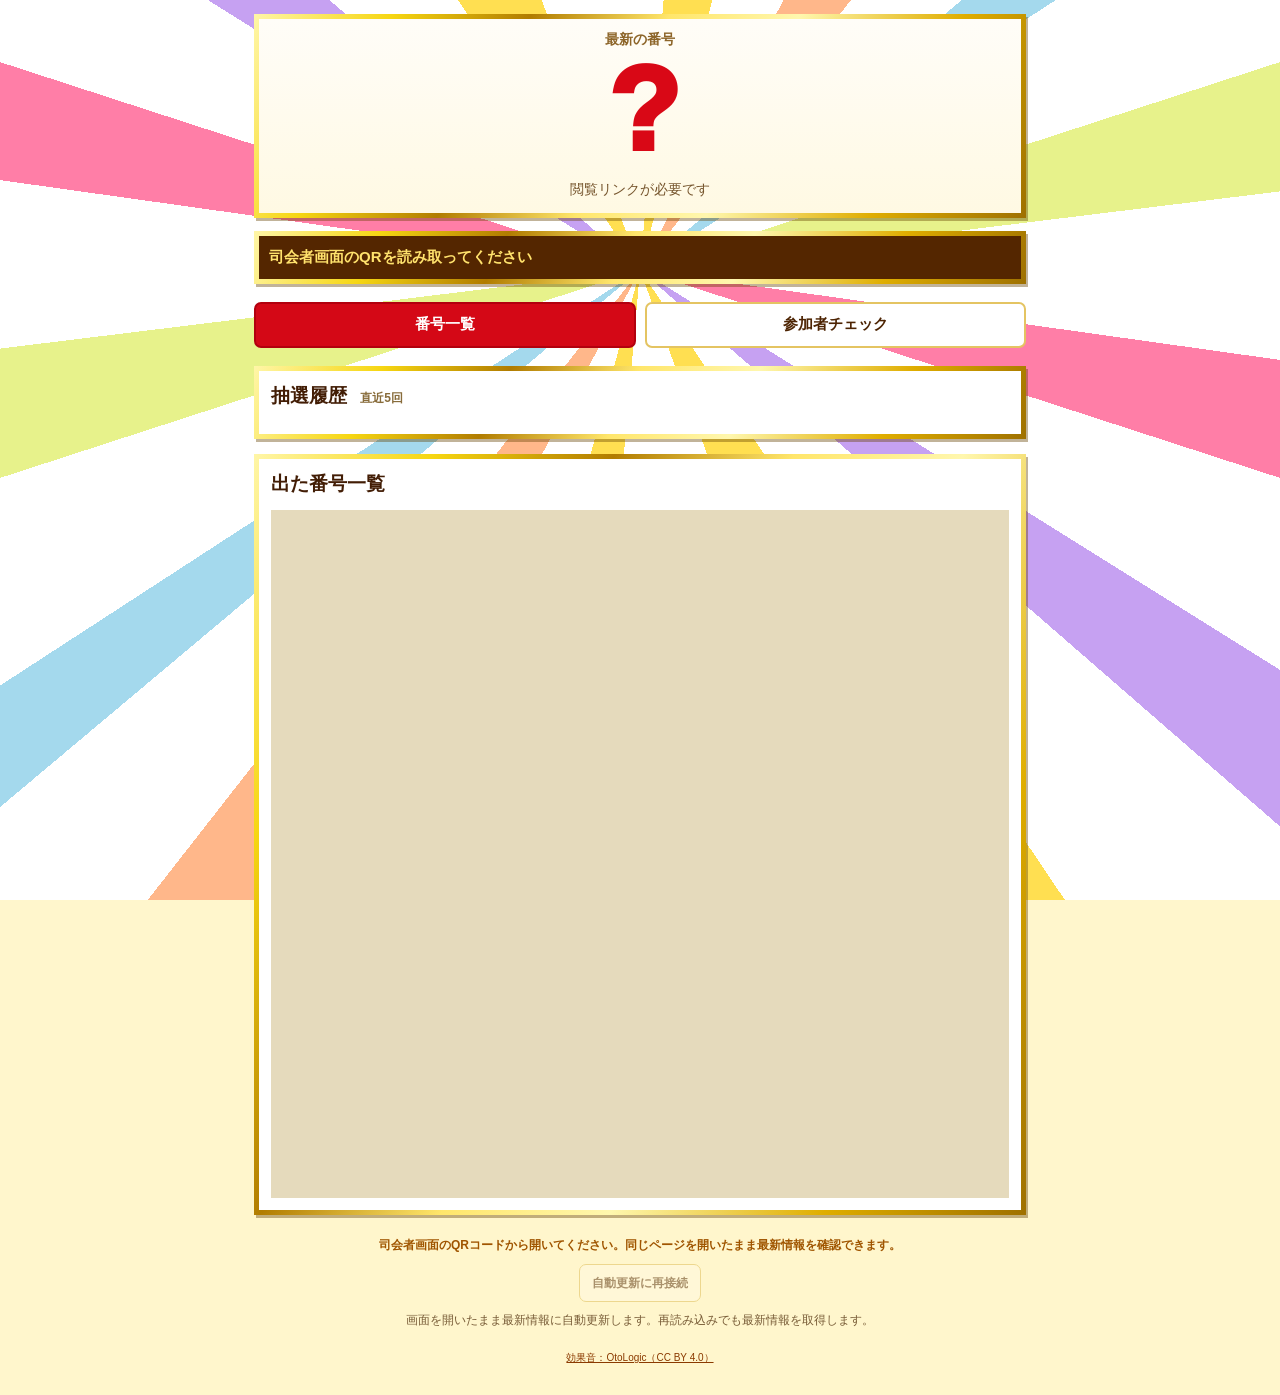
==== viewer.html @ aa00aef5 "Add files via upload" ====
<!doctype html>
<html lang="ja" data-version="screen-v6">
<head><meta charset="utf-8"><meta name="viewport" content="width=device-width, initial-scale=1"><meta name="theme-color" content="#cf0714"><meta name="description" content="忘年会の27人用ビンゴ。スマホで最新の番号・参加者・当選結果を確認。"><title>忘年会ビンゴ｜スマホ用</title><link rel="icon" href="data:,"><style>
:root{font-family:"Yu Gothic",Meiryo,Arial,system-ui,sans-serif;color:#421d05;font-size:16px;--red:#d90816;--brown:#4d2403;--gold:#efbf00;--frame:linear-gradient(115deg,#fff6a8 0%,#f6d612 16%,#b17c00 32%,#ffe66b 48%,#fff7ae 63%,#dfad00 82%,#9e7000 100%)}*{box-sizing:border-box}body{margin:0;background:#fff6cc;min-height:100dvh}body::before{content:"";position:fixed;inset:0;background:repeating-conic-gradient(from -8deg at 50% 30%,#fff 0deg 13deg,#ffdf51 13deg 23deg,#fff 23deg 36deg,#ffb78a 36deg 46deg,#fff 46deg 58deg,#a4d9ed 58deg 65deg,#fff 65deg 80deg,#e7f28b 80deg 91deg,#fff 91deg 106deg,#ff7ea7 106deg 116deg,#fff 116deg 130deg,#c6a1f2 130deg 139deg,#fff 139deg 154deg,#ffdf51 154deg 168deg,#fff 168deg 180deg);z-index:-1}button,input,select,textarea{font:inherit}button{font-weight:800;color:var(--brown);background:#fff9e4;border:1px solid #d9b64b;border-radius:7px;padding:9px 16px;cursor:pointer;min-height:36px}button:hover{background:#fff0aa}button:disabled{opacity:.48;cursor:not-allowed}button:focus-visible,input:focus-visible,textarea:focus-visible,a:focus-visible{outline:3px solid #1765bd;outline-offset:3px}input,textarea{border:1px solid #bfad83;background:#fff;color:#321e0c;padding:9px 10px;border-radius:6px;min-width:0}input[type=checkbox]{width:21px;height:21px;accent-color:var(--red);flex-shrink:0}input[type=range]{accent-color:var(--red)}a{color:#8b3a00}h1,h2,h3,p{margin:0}[hidden]{display:none!important}.gold-frame{border:5px solid transparent;background:linear-gradient(#fff,#fff) padding-box,var(--frame) border-box;box-shadow:2px 3px 0 #65420066;min-height:0}.show-title{display:flex;align-items:center;justify-content:center;gap:5vw;background:var(--frame);color:#fff;margin:0 3vw;padding:5px 7vw;clip-path:polygon(2% 0,98% 0,100% 18%,100% 82%,98% 100%,2% 100%,0 82%,0 18%);min-height:0}.show-title h1{background:#4d2403;padding:0 5vw;text-align:center;flex:1;font-family:Arial,"Yu Gothic",sans-serif;font-weight:900;line-height:1.05;font-size:clamp(26px,5.9vh,72px);white-space:nowrap;letter-spacing:-.035em}.show-title b{font-weight:950}.title-star{font-size:clamp(15px,3vh,34px);color:#6b3300;line-height:1}#hostApp{height:100dvh;display:grid;grid-template-rows:minmax(0,1fr) auto;padding:1.2vh 1.2vw 0;gap:1.2vh}.game-screen{display:grid;grid-template-columns:clamp(94px,11vw,215px) minmax(0,1fr) minmax(230px,29vw);grid-template-rows:minmax(0,.94fr) minmax(0,1fr);grid-template-areas:"rail number prize" "rail board board";gap:1.3vh 1.3vw;min-height:0}.history-rail{grid-area:rail;display:grid;grid-template-rows:auto auto minmax(0,1fr);gap:1vh;padding:.8vh .6vw;min-width:0}.qr-block{text-align:center;min-height:0}.qr-block>p{font-size:clamp(10px,1.5vh,17px);font-weight:800;margin-top:2px}.qr-button{border:0;border-radius:0;padding:0;display:block;min-height:0;background:white;margin:auto;width:100%;max-width:180px}.qr-button:hover{background:white}.qr-button span{display:block;aspect-ratio:1;max-height:19.8vh;margin:auto;max-width:100%}#qr svg,#largeQR svg{display:block;width:100%;height:100%}.history-rail>h2{text-align:center;font-weight:900;font-size:clamp(18px,2.7vh,31px);white-space:nowrap;line-height:1.2}.recent-history{list-style:none;padding:0;margin:0;display:grid;grid-template-rows:repeat(5,minmax(0,1fr));gap:1vh;min-height:0}.recent-history li{display:flex;align-items:center;justify-content:center;flex-direction:column;background:#fff8df;border:2px solid #ebcc66;border-radius:12px;min-height:0}.recent-history li:first-child{background:#ffe66a;border-color:#dda800}.recent-history li.empty-history{border:1px dashed #ddcfab;color:#c8bca1;background:white}.recent-history b{font-family:Arial,sans-serif;font-weight:900;font-size:clamp(25px,4.8vh,61px);color:var(--red);line-height:1}.recent-history small{font-size:clamp(10px,1.6vh,19px);line-height:1.2;color:#795a28;margin-bottom:.3vh}.number-stage{grid-area:number;text-align:center;display:flex;flex-direction:column;align-items:center;justify-content:center;border-width:7px;position:relative;overflow:hidden}.big-number{font-family:Arial,sans-serif;font-weight:950;font-size:clamp(140px,37vh,470px);color:#e00909;letter-spacing:.015em;line-height:.86;text-shadow:3px 5px 0 #8f0507,5px 7px 1px #0003;padding:0 .02em;flex:1;display:flex;align-items:center;justify-content:center;min-height:0;font-variant-numeric:tabular-nums}.draw-counter{font-size:clamp(15px,2.4vh,33px);line-height:1.25;margin:.5vh 0 .8vh;color:#6a4924;white-space:nowrap}.draw-counter strong{color:var(--brown);font-weight:900}.big-number.rolling{animation:rolling .12s infinite alternate}@keyframes rolling{from{transform:translateX(-3px)}to{transform:translateX(3px)}}.prize-panel{grid-area:prize;display:flex;align-items:center;justify-content:space-evenly;flex-direction:column;gap:.3vh;text-align:center;padding:.9vh .8vw;background:linear-gradient(#5a2903,#5a2903) padding-box,var(--frame) border-box;color:#fff}.prize-panel>h2{font-size:clamp(22px,3.8vh,45px);font-weight:900;line-height:1.1;white-space:nowrap}.next-grade{font-family:Arial,"Yu Gothic",sans-serif;font-size:clamp(65px,11vh,140px);font-weight:950;line-height:.98;color:#ffe354;letter-spacing:-.05em;text-shadow:2px 3px #8c5100}.next-grade>span{font-size:.63em;margin-left:.06em}.next-grade.finished-grade{font-family:inherit;font-size:clamp(28px,5vh,64px);line-height:1.2;letter-spacing:0}.next-rank{font-size:clamp(16px,2.3vh,29px);line-height:1.2;color:#fff3c8}.remaining{font-size:clamp(21px,3.9vh,47px);font-weight:900;color:#fff;line-height:1.15}.remaining strong{font-family:Arial,sans-serif;font-size:1.2em;color:#ffe56b}.prize-plan{display:grid;grid-template-columns:repeat(5,1fr);gap:.4vw;width:100%;margin-top:.4vh}.prize-plan div{background:#ffffff1a;border:1px solid #ffffff35;border-radius:6px;padding:.4vh 1px;font-size:clamp(11px,1.8vh,23px);font-weight:800}.prize-plan small{display:block;font-size:.69em;white-space:nowrap;margin-top:.2vh;color:#ffeaca;font-weight:500}.prize-plan .current{color:#542400;background:#ffe36b;border-color:#fff098}.prize-plan .current small{color:#542400}.board-frame{container-type:size;grid-area:board;padding:.4vh .3vw;overflow:hidden;border-width:6px}.number-board{height:100%;display:grid;grid-template-columns:.9fr repeat(15,minmax(0,1fr));grid-template-rows:repeat(5,minmax(0,1fr));gap:3px clamp(4px,.4vw,9px);min-height:0;background:transparent}.board-letter,.num{display:flex;align-items:center;justify-content:center;background:#fff;min-width:0;min-height:0;line-height:1}.board-letter{font-family:Arial,sans-serif;font-weight:950;font-size:clamp(22px,5.2vh,70px);color:#e24e53;-webkit-text-stroke:1px #472805}.board-letter.g1{color:#a9dc72}.board-letter.g2{color:#7db9e1}.board-letter.g3{color:#f4b46e}.board-letter.g4{color:#d4e56f}.num{border:1px solid #e9e2d3;border-radius:4px;padding:0 2px;color:#b8b8b8;font-family:Consolas,"Liberation Mono",Menlo,monospace;font-size:clamp(20px,5.2vh,70px);font-weight:800;letter-spacing:.015em;font-variant-numeric:tabular-nums}.num.on{color:#e00d1a;font-weight:800}.num.latest{background:#ffe168;color:#ba0010;box-shadow:inset 0 0 0 3px #d4a200}.operator-bar{display:grid;grid-template-columns:minmax(0,1fr) auto;gap:3px 15px;align-items:center;background:#fff8e0db;padding:4px 7px;border-top:1px solid #ddbd66;min-height:43px}.operator-status{min-width:0;font-size:10px;color:#6a4e2c;display:flex;gap:9px;line-height:1.3;flex-wrap:wrap}.operator-status #notice{color:#a70611;font-weight:700}.operator-buttons{display:flex;align-items:center;gap:6px;justify-content:flex-end;flex-wrap:nowrap}.operator-buttons button{padding:5px 11px;font-size:12px;min-height:28px;border-radius:5px;white-space:nowrap}.draw-button{background:#c90a16!important;color:#fff!important;border-color:#b50913!important}.draw-button:hover{background:#e11420!important}.bingo-button{background:#ffe23f;border-color:#b28c00;color:#5b2600;font-size:14px!important}.operator-buttons kbd{font:10px Arial,sans-serif;border:1px solid #ffffff66;border-radius:3px;padding:1px 3px;margin-left:5px}.sound-credit{grid-column:1/-1;font-size:9px;text-align:right;line-height:1.2;color:#7d5c28}.people-screen{min-height:0;display:flex;flex-direction:column;padding:1vh 1vw;background:#fffdf2e6;border:4px solid #e5bf3f}.people-heading{display:flex;align-items:center;justify-content:space-between;gap:20px}.people-heading h2{font-size:clamp(22px,3.7vh,48px);font-weight:900}.people-heading p{font-size:clamp(18px,3vh,36px);font-weight:900;color:var(--red)}.operator-help{font-size:12px;color:#77592c;margin:.6vh 0 1.2vh}.people-grid{display:grid;grid-template-columns:repeat(3,minmax(0,1fr));grid-template-rows:repeat(9,minmax(0,1fr));grid-auto-flow:column;gap:.6vh .9vw;flex:1;min-height:0}.person-card{display:flex;align-items:center;gap:.65vw;min-height:0;background:white;border:2px solid #e5cf8b;border-radius:7px;padding:.6vh .7vw;cursor:pointer;overflow:hidden}.person-card.won{background:#fff1b0;border-color:#d5aa25;cursor:default}.person-card input{height:20px;width:20px;margin:0;flex-shrink:0}.person-no{font:700 clamp(11px,1.7vh,21px) Arial,sans-serif;color:#a18b61}.person-name{font-size:clamp(16px,2.5vh,33px);font-weight:800;flex:1;white-space:nowrap;overflow:hidden;text-overflow:ellipsis}.person-result{display:flex;flex-direction:column;align-items:center;white-space:nowrap;font-size:clamp(13px,1.9vh,25px);font-weight:800;line-height:1.2;color:#8c6732;flex-shrink:0}.person-result strong{color:#c60012;font-size:1.2em}.person-result small{font-size:.75em;font-weight:600}.person-card.won .person-name{color:#502806}dialog{max-height:92dvh;overflow:auto;color:var(--brown);padding:24px;border-radius:14px;margin:auto}dialog::backdrop{background:#231500a6;backdrop-filter:blur(4px)}.settings-dialog{width:min(1100px,94vw)}.dialog-heading{display:flex;justify-content:space-between;align-items:center;margin-bottom:14px}.dialog-heading h2{font-size:26px}.settings-help{font-size:14px;line-height:1.8;color:#6e542b;margin:10px 0}.settings-dialog details{background:#fff6dc;padding:14px;border-radius:8px}.settings-dialog summary{cursor:pointer;font-weight:800}.settings-dialog details label{display:block;margin-top:12px;font-size:14px}.settings-dialog textarea{display:block;width:100%;margin:10px 0}.name-fields{display:grid;grid-template-columns:repeat(3,1fr);gap:10px 20px;margin-top:20px}.name-field{display:flex;align-items:center;gap:9px;font-size:13px}.name-field>span{font-weight:800;color:#9a741d}.name-field input{width:100%;font-size:15px}.settings-columns{display:grid;grid-template-columns:1fr 1fr;gap:30px;margin-top:20px}.settings-columns h3{font-size:19px;margin-bottom:15px}.settings-columns>section>label{display:block;margin:15px 0 8px;font-size:14px}.settings-columns input[type=url]{width:100%;font-size:13px}.settings-columns .check-label,.settings-columns .volume-label{display:flex;align-items:center;gap:12px}.volume-label input{max-width:200px}.button-row{display:flex;gap:10px;flex-wrap:wrap;margin:12px 0}.settings-dialog button{font-size:13px}.settings-columns .danger{display:block;background:#fff0ed;color:#a40816;margin:12px 0 4px}.settings-columns small{display:block;font-size:12px;color:#795a36}hr{border:0;border-top:1px solid #e6cf95;margin:20px 0}#saveStatus{font-size:13px;color:#6d580f;margin-top:12px}.confirm-dialog{width:min(500px,94vw)}.confirm-dialog h2{font-size:24px}.confirm-dialog p{white-space:pre-line;line-height:1.8;font-size:17px;overflow-wrap:anywhere;margin:18px 0 24px}.confirm-dialog .button-row{justify-content:flex-end}.qr-dialog{text-align:center;width:min(760px,95vw);max-height:96dvh}.qr-dialog h2{font-size:clamp(19px,3vw,28px)}#largeQR{width:min(62dvh,80vw);height:min(62dvh,80vw);margin:15px auto}.qr-dialog p{font-size:14px;margin:12px 0}.celebration-dialog{width:min(1100px,91vw);text-align:center;padding:3vh 3vw 2vh;background:radial-gradient(circle at center,#fff8d9,#fffdf6 70%) padding-box,var(--frame) border-box;overflow:hidden}.congratulations{letter-spacing:.18em;font-size:clamp(13px,2.5vh,30px);font-weight:750;color:#946913}.bingo-heading{display:block;font-family:Arial,sans-serif;font-size:clamp(70px,20vh,240px);color:#df0717;font-weight:950;letter-spacing:-.06em;line-height:1.17;text-shadow:3px 4px #efb600,5px 6px #b8840090}.celebration-dialog h2{font-size:clamp(28px,6.5vh,82px);font-weight:950;line-height:1.2;overflow-wrap:anywhere;max-height:24vh;overflow:auto}.celebration-dialog #celebrationPrize{font-size:clamp(26px,5.5vh,66px);font-weight:900;color:#a06a00;margin:2vh 0}.celebration-dialog button{font-size:14px;padding:8px 24px;min-height:32px}#confetti{position:fixed;inset:0;width:100%;height:100%;pointer-events:none;z-index:9999}.mobile-app{max-width:800px;margin:auto;padding:12px 14px 30px}.mobile-app .show-title{margin:0 0 15px;padding:6px 13px;min-height:55px}.mobile-app .show-title h1{font-size:34px;padding:4px}.mobile-latest{display:flex;flex-direction:column;align-items:center;padding:12px;background:linear-gradient(#fffdf8,#fff9e3) padding-box,var(--frame) border-box}.mobile-latest>span{font-size:14px;font-weight:800;color:#8d6529}.mobile-latest>strong{font-family:Arial,sans-serif;font-size:118px;letter-spacing:-.06em;line-height:1.05;color:var(--red);font-weight:950}.mobile-latest>p{font-size:14px;margin:8px 0 2px;color:#75542c}.mobile-prize{display:flex;justify-content:space-between;gap:10px;background:linear-gradient(#542600,#542600) padding-box,var(--frame) border-box;color:white;padding:12px 10px;margin:13px 0;font-size:15px;font-weight:900}.mobile-prize #viewerNext{color:#ffe26c}.mobile-tabs{display:grid;grid-template-columns:1fr 1fr;gap:9px;margin:18px 0}.mobile-tabs button{background:white;border:2px solid #e4c462;min-height:46px;font-size:15px}.mobile-tabs button.active{background:#d40816;border-color:#b2000e;color:#fff}.mobile-history{padding:12px;margin-bottom:15px}.mobile-history h2,.mobile-board-frame h2,.mobile-people h2{font-size:19px;margin-bottom:13px}.mobile-history h2 small{font-size:12px;color:#886c3b;margin-left:8px}.mobile-history .recent-history{display:grid;grid-template-columns:repeat(5,1fr);grid-template-rows:auto;gap:7px}.mobile-history .recent-history li{height:70px;border-radius:8px;min-width:0}.mobile-history .recent-history b{font-size:31px}.mobile-history .recent-history small{font-size:11px;margin:0 0 5px}.mobile-board-frame{padding:12px}.mobile-app .number-board{grid-template-columns:repeat(5,minmax(0,1fr));grid-template-rows:repeat(15,44px);gap:2px;background:#e5dabc}.mobile-app .board-letter{display:none}.mobile-app .num{font-size:26px;grid-column:var(--c);grid-row:var(--r);letter-spacing:.015em}.mobile-app .num.latest{box-shadow:inset 0 0 0 2px #d4a200}.mobile-people{padding:15px}.mobile-people>p{font-size:13px;margin-bottom:15px;color:#7c613b}.mobile-person{display:grid;grid-template-columns:25px minmax(0,1fr) auto;align-items:center;gap:8px;min-height:54px;padding:9px 5px;border-bottom:1px solid #e4d8ba}.mobile-person.won{background:#fff4c3}.mobile-person .person-no{font-size:12px}.mobile-person .person-name{font-size:17px}.mobile-person .person-result{font-size:14px;min-width:68px}.mobile-person .person-result small{font-size:11px}.viewer-connection{text-align:center;font-size:12px;line-height:1.9;color:#785c37;margin:19px 0}.viewer-connection #viewerStatus{font-weight:800}.viewer-connection #viewerStatus.live{color:#236335}.viewer-connection #viewerStatus.stale{color:#a05500}.viewer-connection button{font-size:12px;padding:7px 12px;min-height:32px;margin:7px 0}.mobile-credit{display:block;text-align:center;font-size:10px}.empty-view{padding:15px;line-height:1.8;text-align:center}#printArea{display:none}
@media(min-width:1800px){.operator-buttons button{font-size:14px}.operator-bar{min-height:50px}.operator-status{font-size:12px}}
@media(max-width:1100px){.game-screen{grid-template-columns:clamp(90px,10vw,125px) minmax(0,1fr) minmax(205px,28vw)}.operator-bar{gap:2px 6px}.operator-buttons{gap:4px}.operator-buttons button{font-size:11px;padding:4px 8px}.operator-status{font-size:9px}.prize-panel>h2{font-size:clamp(18px,3.4vh,34px)}.person-name{font-size:clamp(15px,2.2vh,25px)}}
@media(max-width:720px){#hostApp{height:auto;min-height:100dvh;display:flex;flex-direction:column;padding:10px;gap:10px}.show-title{min-height:48px;margin:0}.show-title h1{font-size:31px}.title-star{font-size:18px}.game-screen{display:grid;grid-template-columns:92px minmax(0,1fr);grid-template-rows:260px 205px 340px;grid-template-areas:"rail number" "rail prize" "board board";gap:10px}.history-rail{padding:6px;gap:7px}.qr-button span{max-height:none}.history-rail>h2{font-size:17px}.recent-history{gap:7px}.recent-history b{font-size:30px}.recent-history small{font-size:10px}.qr-block>p{font-size:9px}.big-number{font-size:170px}.draw-counter{font-size:12px;margin-bottom:12px}.prize-panel{padding:9px;gap:4px}.prize-panel>h2{font-size:23px}.next-grade{font-size:67px}.next-rank{font-size:15px}.remaining{font-size:24px}.prize-plan div{font-size:13px}.prize-plan small{font-size:9px}.board-frame{padding:2px;border-width:4px}.num{font-size:clamp(14px,3.3vw,22px)}.board-letter{font-size:23px}.operator-bar{display:flex;flex-direction:column;align-items:stretch;gap:7px;padding:9px 2px}.operator-buttons{flex-wrap:wrap;justify-content:center}.operator-buttons button{min-height:32px;font-size:12px}.operator-status{justify-content:center;font-size:10px}.sound-credit{text-align:center}.people-screen{height:auto;min-height:640px;padding:12px}.people-grid{display:flex;flex-direction:column}.people-heading h2{font-size:22px}.people-heading p{font-size:15px}.operator-help{font-size:11px;line-height:1.6}.person-card{min-height:50px;padding:8px;gap:10px}.person-name{font-size:18px}.person-result{font-size:14px}.person-no{font-size:13px}.name-fields{grid-template-columns:1fr 1fr;gap:10px}.settings-columns{grid-template-columns:1fr;gap:20px}dialog{padding:17px}.celebration-dialog{padding:30px 15px}.celebration-dialog h2{font-size:34px}.bingo-heading{font-size:75px}.celebration-dialog #celebrationPrize{font-size:31px}.congratulations{font-size:12px}.settings-help{font-size:13px}}
@media(prefers-reduced-motion:reduce){*,*::before,*::after{animation:none!important;transition:none!important}}
@page{size:A4 portrait;margin:8mm}
@media print{body{background:white;color:black}body::before,#hostApp,#viewerApp,dialog,#confetti,audio{display:none!important}#printArea{display:block}.print-sheet{display:grid;grid-template-columns:repeat(3,1fr);grid-template-rows:repeat(3,1fr);gap:5mm;height:277mm;break-after:page}.print-sheet:last-child{break-after:auto}.pcard{padding:2mm;border:1px solid #555;height:89mm;overflow:hidden;break-inside:avoid}.phead{text-align:center;font-weight:800;font-size:11px;margin:1mm 0 2mm}.pname{font-size:10px;height:8mm;overflow:hidden}.pcard table{width:100%;table-layout:fixed;border-collapse:collapse}.pcard td,.pcard th{height:10mm;font-size:13px;color:black;text-align:center;border:1px solid #777}.pcard th{height:6mm}.pcard .free{font-size:9px}}

@supports(font-size:1cqw){.board-frame .num{font-size:clamp(18px,min(5.2vh,4cqw),70px)}}
#qrError{font-size:10px;line-height:1.4;color:#9e1515;overflow-wrap:anywhere;font-weight:600}.mobile-app{padding-top:14px}.mobile-app .mobile-latest{margin-top:0}

/* Projection readability: no title strip; larger draw count and grade/rank rows. */
.show-title,.title-star{display:none!important}
.draw-counter{font-size:clamp(23px,4.25vh,53px);font-weight:700;line-height:1.2;margin:.9vh 0 1.1vh}.draw-counter strong{font-size:1.12em}.draw-counter span{color:#55350e}
.prize-panel{justify-content:flex-start;gap:1vh;padding:1.3vh 1vw}.prize-panel>h2{font-size:clamp(24px,4.2vh,51px);line-height:1.15}
.prize-content{display:grid;grid-template-columns:minmax(0,.9fr) minmax(0,1.15fr);gap:1vw;width:100%;flex:1;min-height:0;align-items:stretch}
.next-summary{display:flex;align-items:center;justify-content:center;flex-direction:column;gap:1.8vh;min-width:0}.next-summary .next-grade{font-size:clamp(60px,10.5vh,137px)}.next-summary .next-rank{font-size:clamp(19px,2.9vh,37px);font-weight:800;white-space:nowrap}.next-summary .remaining{font-size:clamp(17px,2.9vh,36px);line-height:1.35}.next-summary .remaining strong{display:block;font-size:1.55em;line-height:1.1}
.prize-plan{display:grid;grid-template-columns:minmax(0,1fr);grid-template-rows:repeat(5,minmax(0,1fr));gap:.7vh;width:100%;margin:0}.prize-plan div{display:grid;grid-template-columns:auto minmax(0,1fr);align-items:center;gap:.5vw;padding:.3vh .55vw;font-size:clamp(21px,3.25vh,41px);border-width:2px;border-radius:8px;white-space:nowrap}.prize-plan small{font-size:clamp(18px,2.65vh,34px);font-weight:800;margin:0;letter-spacing:-.025em}
@media(max-width:1100px){.prize-content{grid-template-columns:minmax(0,.8fr) minmax(0,1.2fr);gap:.5vw}.prize-panel{padding:1vh .5vw}.prize-plan div{font-size:clamp(19px,2.85vh,30px);padding:.3vh .3vw}.prize-plan small{font-size:clamp(15px,2.2vh,25px)}.next-summary .next-rank{font-size:clamp(17px,2.55vh,26px)}.next-summary .next-grade{font-size:clamp(55px,9vh,105px)}}
@media(max-width:720px){.draw-counter{font-size:18px;white-space:normal;margin:8px 5px 10px}.prize-panel>h2{font-size:21px}.prize-panel{gap:5px}.prize-content{gap:6px;grid-template-columns:1fr 1.4fr}.next-summary{gap:4px}.next-summary .next-grade{font-size:49px}.next-summary .next-rank{font-size:14px}.next-summary .remaining{font-size:13px}.next-summary .remaining strong{display:inline;font-size:1.2em}.prize-plan{gap:3px}.prize-plan div{font-size:16px;padding:2px 5px;border-width:1px;border-radius:4px;gap:4px}.prize-plan small{font-size:12px}}

</style></head>
<body>
<main id="viewerApp" class="mobile-app" hidden><section class="mobile-latest gold-frame"><span>最新の番号</span><strong id="viewerBall">?</strong><p id="viewerCount">0 / 75 番号</p></section><section class="mobile-prize gold-frame"><span id="viewerNext">次のビンゴは 1等</span><span id="viewerRemaining">残り27人</span></section><div class="mobile-tabs" role="group" aria-label="表示する情報"><button id="viewerNumbersTab" class="active" aria-pressed="true">番号一覧</button><button id="viewerPeopleTab" aria-pressed="false">参加者チェック</button></div><section id="viewerNumbers"><div class="mobile-history gold-frame"><h2>抽選履歴 <small>直近5回</small></h2><ol id="viewerHistory" class="recent-history"></ol></div><section class="mobile-board-frame gold-frame"><h2>出た番号一覧</h2><div id="viewerBoard" class="number-board"></div></section></section><section id="viewerPeople" class="mobile-people gold-frame" hidden><h2>参加者チェック</h2><p>司会者が確定した当選順・等級です。</p><div id="viewerPeopleGrid"></div></section><div class="viewer-connection"><p id="viewerStatus" role="status"></p><p id="viewerUpdated"></p><button id="viewerReconnect">自動更新に再接続</button><p>画面を開いたまま最新情報に自動更新します。再読み込みでも最新情報を取得します。</p></div><a class="mobile-credit" href="https://otologic.jp/free/se/lottery-drawing-bingo01.html" target="_blank" rel="noopener">効果音：OtoLogic（CC BY 4.0）</a></main>
<script>
!function(f){typeof module!='undefined'&&typeof exports=='object'?module.exports=f():typeof define!='undefined'&&define.amd?define(f):(typeof self!='undefined'?self:this).fflate=f()}(function(){var _e={};"use strict";var t=(typeof module!='undefined'&&typeof exports=='object'?function(_f){"use strict";var e,t=";var __w=require('worker_threads');__w.parentPort.on('message',function(m){onmessage({data:m})}),postMessage=function(m,t){__w.parentPort.postMessage(m,t)},close=process.exit;self=global";try{e=require("worker_threads").Worker}catch(e){}exports.default=e?function(r,n,o,a,s){var u=!1,i=new e(r+t,{eval:!0}).on("error",(function(e){return s(e,null)})).on("message",(function(e){return s(null,e)})).on("exit",(function(e){e&&!u&&s(Error("exited with code "+e),null)}));return i.postMessage(o,a),i.terminate=function(){return u=!0,e.prototype.terminate.call(i)},i}:function(e,t,r,n,o){setImmediate((function(){return o(Error("async operations unsupported - update to Node 12+ (or Node 10-11 with the --experimental-worker CLI flag)"),null)}));var a=function(){};return{terminate:a,postMessage:a}};return _f}:function(_f){"use strict";var e={};_f.default=function(r,t,s,a,n){var o=new Worker(e[t]||(e[t]=URL.createObjectURL(new Blob([r+';addEventListener("error",function(e){e=e.error;postMessage({$e$:[e.message,e.code,e.stack]})})'],{type:"text/javascript"}))));return o.onmessage=function(e){var r=e.data,t=r.$e$;if(t){var s=Error(t[0]);s.code=t[1],s.stack=t[2],n(s,null)}else n(null,r)},o.postMessage(s,a),o};return _f})({}),n=Uint8Array,r=Uint16Array,e=Int32Array,i=new n([0,0,0,0,0,0,0,0,1,1,1,1,2,2,2,2,3,3,3,3,4,4,4,4,5,5,5,5,0,0,0,0]),o=new n([0,0,0,0,1,1,2,2,3,3,4,4,5,5,6,6,7,7,8,8,9,9,10,10,11,11,12,12,13,13,0,0]),s=new n([16,17,18,0,8,7,9,6,10,5,11,4,12,3,13,2,14,1,15]),a=function(t,n){for(var i=new r(31),o=0;o<31;++o)i[o]=n+=1<<t[o-1];var s=new e(i[30]);for(o=1;o<30;++o)for(var a=i[o];a<i[o+1];++a)s[a]=a-i[o]<<5|o;return{b:i,r:s}},u=a(i,2),h=u.b,f=u.r;h[28]=258,f[258]=28;for(var l=a(o,0),c=l.b,p=l.r,v=new r(32768),d=0;d<32768;++d){var g=(43690&d)>>1|(21845&d)<<1;v[d]=((65280&(g=(61680&(g=(52428&g)>>2|(13107&g)<<2))>>4|(3855&g)<<4))>>8|(255&g)<<8)>>1}var y=function(t,n,e){for(var i=t.length,o=0,s=new r(n);o<i;++o)t[o]&&++s[t[o]-1];var a,u=new r(n);for(o=1;o<n;++o)u[o]=u[o-1]+s[o-1]<<1;if(e){a=new r(1<<n);var h=15-n;for(o=0;o<i;++o)if(t[o])for(var f=o<<4|t[o],l=n-t[o],c=u[t[o]-1]++<<l,p=c|(1<<l)-1;c<=p;++c)a[v[c]>>h]=f}else for(a=new r(i),o=0;o<i;++o)t[o]&&(a[o]=v[u[t[o]-1]++]>>15-t[o]);return a},m=new n(288);for(d=0;d<144;++d)m[d]=8;for(d=144;d<256;++d)m[d]=9;for(d=256;d<280;++d)m[d]=7;for(d=280;d<288;++d)m[d]=8;var b=new n(32);for(d=0;d<32;++d)b[d]=5;var w=y(m,9,0),x=y(m,9,1),z=y(b,5,0),k=y(b,5,1),M=function(t){for(var n=t[0],r=1;r<t.length;++r)t[r]>n&&(n=t[r]);return n},S=function(t,n,r){var e=n/8|0;return(t[e]|t[e+1]<<8)>>(7&n)&r},A=function(t,n){var r=n/8|0;return(t[r]|t[r+1]<<8|t[r+2]<<16)>>(7&n)},T=function(t){return(t+7)/8|0},D=function(t,r,e){return(null==r||r<0)&&(r=0),(null==e||e>t.length)&&(e=t.length),new n(t.subarray(r,e))};_e.FlateErrorCode={UnexpectedEOF:0,InvalidBlockType:1,InvalidLengthLiteral:2,InvalidDistance:3,StreamFinished:4,NoStreamHandler:5,InvalidHeader:6,NoCallback:7,InvalidUTF8:8,ExtraFieldTooLong:9,InvalidDate:10,FilenameTooLong:11,StreamFinishing:12,InvalidZipData:13,UnknownCompressionMethod:14};var C=["unexpected EOF","invalid block type","invalid length/literal","invalid distance","stream finished","no stream handler",,"no callback","invalid UTF-8 data","extra field too long","date not in range 1980-2099","filename too long","stream finishing","invalid zip data"],I=function(t,n,r){var e=Error(n||C[t]);if(e.code=t,Error.captureStackTrace&&Error.captureStackTrace(e,I),!r)throw e;return e},U=function(t,r,e,a){var u=t.length,f=a?a.length:0;if(!u||r.f&&!r.l)return e||new n(0);var l=!e,p=l||2!=r.i,v=r.i;l&&(e=new n(3*u));var d=function(t){var r=e.length;if(t>r){var i=new n(Math.max(2*r,t));i.set(e),e=i}},g=r.f||0,m=r.p||0,b=r.b||0,w=r.l,z=r.d,C=r.m,U=r.n,F=8*u;do{if(!w){g=S(t,m,1);var E=S(t,m+1,3);if(m+=3,!E){var Z=t[(J=T(m)+4)-4]|t[J-3]<<8,q=J+Z;if(q>u){v&&I(0);break}p&&d(b+Z),e.set(t.subarray(J,q),b),r.b=b+=Z,r.p=m=8*q,r.f=g;continue}if(1==E)w=x,z=k,C=9,U=5;else if(2==E){var O=S(t,m,31)+257,G=S(t,m+10,15)+4,L=O+S(t,m+5,31)+1;m+=14;for(var H=new n(L),j=new n(19),N=0;N<G;++N)j[s[N]]=S(t,m+3*N,7);m+=3*G;var P=M(j),B=(1<<P)-1,Y=y(j,P,1);for(N=0;N<L;){var J,K=Y[S(t,m,B)];if(m+=15&K,(J=K>>4)<16)H[N++]=J;else{var Q=0,R=0;for(16==J?(R=3+S(t,m,3),m+=2,Q=H[N-1]):17==J?(R=3+S(t,m,7),m+=3):18==J&&(R=11+S(t,m,127),m+=7);R--;)H[N++]=Q}}var V=H.subarray(0,O),W=H.subarray(O);C=M(V),U=M(W),w=y(V,C,1),z=y(W,U,1)}else I(1);if(m>F){v&&I(0);break}}p&&d(b+131072);for(var X=(1<<C)-1,$=(1<<U)-1,_=m;;_=m){var tt=(Q=w[A(t,m)&X])>>4;if((m+=15&Q)>F){v&&I(0);break}if(Q||I(2),tt<256)e[b++]=tt;else{if(256==tt){_=m,w=null;break}var nt=tt-254;tt>264&&(nt=S(t,m,(1<<(it=i[N=tt-257]))-1)+h[N],m+=it);var rt=z[A(t,m)&$],et=rt>>4;if(rt||I(3),m+=15&rt,W=c[et],et>3){var it=o[et];W+=A(t,m)&(1<<it)-1,m+=it}if(m>F){v&&I(0);break}p&&d(b+131072);var ot=b+nt;if(b<W){var st=f-W,at=Math.min(W,ot);for(st+b<0&&I(3);b<at;++b)e[b]=a[st+b]}for(;b<ot;++b)e[b]=e[b-W]}}r.l=w,r.p=_,r.b=b,r.f=g,w&&(g=1,r.m=C,r.d=z,r.n=U)}while(!g);return b!=e.length&&l?D(e,0,b):e.subarray(0,b)},F=function(t,n,r){var e=n/8|0;t[e]|=r<<=7&n,t[e+1]|=r>>8},E=function(t,n,r){var e=n/8|0;t[e]|=r<<=7&n,t[e+1]|=r>>8,t[e+2]|=r>>16},Z=function(t,e){for(var i=[],o=0;o<t.length;++o)t[o]&&i.push({s:o,f:t[o]});var s=i.length,a=i.slice();if(!s)return{t:N,l:0};if(1==s){var u=new n(i[0].s+1);return u[i[0].s]=1,{t:u,l:1}}i.sort((function(t,n){return t.f-n.f})),i.push({s:-1,f:25001});var h=i[0],f=i[1],l=0,c=1,p=2;for(i[0]={s:-1,f:h.f+f.f,l:h,r:f};c!=s-1;)h=i[i[l].f<i[p].f?l++:p++],f=i[l!=c&&i[l].f<i[p].f?l++:p++],i[c++]={s:-1,f:h.f+f.f,l:h,r:f};var v=a[0].s;for(o=1;o<s;++o)a[o].s>v&&(v=a[o].s);var d=new r(v+1),g=q(i[c-1],d,0);if(g>e){o=0;var y=0,m=g-e,b=1<<m;for(a.sort((function(t,n){return d[n.s]-d[t.s]||t.f-n.f}));o<s;++o){var w=a[o].s;if(!(d[w]>e))break;y+=b-(1<<g-d[w]),d[w]=e}for(y>>=m;y>0;){var x=a[o].s;d[x]<e?y-=1<<e-d[x]++-1:++o}for(;o>=0&&y;--o){var z=a[o].s;d[z]==e&&(--d[z],++y)}g=e}return{t:new n(d),l:g}},q=function(t,n,r){return-1==t.s?Math.max(q(t.l,n,r+1),q(t.r,n,r+1)):n[t.s]=r},O=function(t){for(var n=t.length;n&&!t[--n];);for(var e=new r(++n),i=0,o=t[0],s=1,a=function(t){e[i++]=t},u=1;u<=n;++u)if(t[u]==o&&u!=n)++s;else{if(!o&&s>2){for(;s>138;s-=138)a(32754);s>2&&(a(s>10?s-11<<5|28690:s-3<<5|12305),s=0)}else if(s>3){for(a(o),--s;s>6;s-=6)a(8304);s>2&&(a(s-3<<5|8208),s=0)}for(;s--;)a(o);s=1,o=t[u]}return{c:e.subarray(0,i),n:n}},G=function(t,n){for(var r=0,e=0;e<n.length;++e)r+=t[e]*n[e];return r},L=function(t,n,r){var e=r.length,i=T(n+2);t[i]=255&e,t[i+1]=e>>8,t[i+2]=255^t[i],t[i+3]=255^t[i+1];for(var o=0;o<e;++o)t[i+o+4]=r[o];return 8*(i+4+e)},H=function(t,n,e,a,u,h,f,l,c,p,v){F(n,v++,e),++u[256];for(var d=Z(u,15),g=d.t,x=d.l,k=Z(h,15),M=k.t,S=k.l,A=O(g),T=A.c,D=A.n,C=O(M),I=C.c,U=C.n,q=new r(19),H=0;H<T.length;++H)++q[31&T[H]];for(H=0;H<I.length;++H)++q[31&I[H]];for(var j=Z(q,7),N=j.t,P=j.l,B=19;B>4&&!N[s[B-1]];--B);var Y,J,K,Q,R=p+5<<3,V=G(u,m)+G(h,b)+f,W=G(u,g)+G(h,M)+f+14+3*B+G(q,N)+2*q[16]+3*q[17]+7*q[18];if(c>=0&&R<=V&&R<=W)return L(n,v,t.subarray(c,c+p));if(F(n,v,1+(W<V)),v+=2,W<V){Y=y(g,x,0),J=g,K=y(M,S,0),Q=M;var X=y(N,P,0);for(F(n,v,D-257),F(n,v+5,U-1),F(n,v+10,B-4),v+=14,H=0;H<B;++H)F(n,v+3*H,N[s[H]]);v+=3*B;for(var $=[T,I],_=0;_<2;++_){var tt=$[_];for(H=0;H<tt.length;++H)F(n,v,X[rt=31&tt[H]]),v+=N[rt],rt>15&&(F(n,v,tt[H]>>5&127),v+=tt[H]>>12)}}else Y=w,J=m,K=z,Q=b;for(H=0;H<l;++H){var nt=a[H];if(nt>255){var rt;E(n,v,Y[257+(rt=nt>>18&31)]),v+=J[rt+257],rt>7&&(F(n,v,nt>>23&31),v+=i[rt]);var et=31&nt;E(n,v,K[et]),v+=Q[et],et>3&&(E(n,v,nt>>5&8191),v+=o[et])}else E(n,v,Y[nt]),v+=J[nt]}return E(n,v,Y[256]),v+J[256]},j=new e([65540,131080,131088,131104,262176,1048704,1048832,2114560,2117632]),N=new n(0),P=function(t,s,a,u,h,l){var c=l.z||t.length,v=new n(u+c+5*(1+Math.ceil(c/7e3))+h),d=v.subarray(u,v.length-h),g=l.l,y=7&(l.r||0);if(s){y&&(d[0]=l.r>>3);for(var m=j[s-1],b=m>>13,w=8191&m,x=(1<<a)-1,z=l.p||new r(32768),k=l.h||new r(x+1),M=Math.ceil(a/3),S=2*M,A=function(n){return(t[n]^t[n+1]<<M^t[n+2]<<S)&x},C=new e(25e3),I=new r(288),U=new r(32),F=0,E=0,Z=l.i||0,q=0,O=l.w||0,G=0;Z+2<c;++Z){var N=A(Z),P=32767&Z,B=k[N];if(z[P]=B,k[N]=P,O<=Z){var Y=c-Z;if((F>7e3||q>24576)&&(Y>423||!g)){y=H(t,d,0,C,I,U,E,q,G,Z-G,y),q=F=E=0,G=Z;for(var J=0;J<286;++J)I[J]=0;for(J=0;J<30;++J)U[J]=0}var K=2,Q=0,R=w,V=P-B&32767;if(Y>2&&N==A(Z-V))for(var W=Math.min(b,Y)-1,X=Math.min(32767,Z),$=Math.min(258,Y);V<=X&&--R&&P!=B;){if(t[Z+K]==t[Z+K-V]){for(var _=0;_<$&&t[Z+_]==t[Z+_-V];++_);if(_>K){if(K=_,Q=V,_>W)break;var tt=Math.min(V,_-2),nt=0;for(J=0;J<tt;++J){var rt=Z-V+J&32767,et=rt-z[rt]&32767;et>nt&&(nt=et,B=rt)}}}V+=(P=B)-(B=z[P])&32767}if(Q){C[q++]=268435456|f[K]<<18|p[Q];var it=31&f[K],ot=31&p[Q];E+=i[it]+o[ot],++I[257+it],++U[ot],O=Z+K,++F}else C[q++]=t[Z],++I[t[Z]]}}for(Z=Math.max(Z,O);Z<c;++Z)C[q++]=t[Z],++I[t[Z]];y=H(t,d,g,C,I,U,E,q,G,Z-G,y),g||(l.r=7&y|d[y/8|0]<<3,y-=7,l.h=k,l.p=z,l.i=Z,l.w=O)}else{for(Z=l.w||0;Z<c+g;Z+=65535){var st=Z+65535;st>=c&&(d[y/8|0]=g,st=c),y=L(d,y+1,t.subarray(Z,st))}l.i=c}return D(v,0,u+T(y)+h)},B=function(){for(var t=new Int32Array(256),n=0;n<256;++n){for(var r=n,e=9;--e;)r=(1&r&&-306674912)^r>>>1;t[n]=r}return t}(),Y=function(){var t=-1;return{p:function(n){for(var r=t,e=0;e<n.length;++e)r=B[255&r^n[e]]^r>>>8;t=r},d:function(){return~t}}},J=function(){var t=1,n=0;return{p:function(r){for(var e=t,i=n,o=0|r.length,s=0;s!=o;){for(var a=Math.min(s+2655,o);s<a;++s)i+=e+=r[s];e=(65535&e)+15*(e>>16),i=(65535&i)+15*(i>>16)}t=e,n=i},d:function(){return(255&(t%=65521))<<24|(65280&t)<<8|(255&(n%=65521))<<8|n>>8}}},K=function(t,r,e,i,o){if(!o&&(o={l:1},r.dictionary)){var s=r.dictionary.subarray(-32768),a=new n(s.length+t.length);a.set(s),a.set(t,s.length),t=a,o.w=s.length}return P(t,null==r.level?6:r.level,null==r.mem?o.l?Math.ceil(1.5*Math.max(8,Math.min(13,Math.log(t.length)))):20:12+r.mem,e,i,o)},Q=function(t,n){var r={};for(var e in t)r[e]=t[e];for(var e in n)r[e]=n[e];return r},R=function(t,n,r){for(var e=t(),i=""+t,o=i.slice(i.indexOf("[")+1,i.lastIndexOf("]")).replace(/\s+/g,"").split(","),s=0;s<e.length;++s){var a=e[s],u=o[s];if("function"==typeof a){n+=";"+u+"=";var h=""+a;if(a.prototype)if(-1!=h.indexOf("[native code]")){var f=h.indexOf(" ",8)+1;n+=h.slice(f,h.indexOf("(",f))}else for(var l in n+=h,a.prototype)n+=";"+u+".prototype."+l+"="+a.prototype[l];else n+=h}else r[u]=a}return n},V=[],W=function(t){var n=[];for(var r in t)t[r].buffer&&n.push((t[r]=new t[r].constructor(t[r])).buffer);return n},X=function(n,r,e,i){if(!V[e]){for(var o="",s={},a=n.length-1,u=0;u<a;++u)o=R(n[u],o,s);V[e]={c:R(n[a],o,s),e:s}}var h=Q({},V[e].e);return(0,t.default)(V[e].c+";onmessage=function(e){for(var k in e.data)self[k]=e.data[k];onmessage="+r+"}",e,h,W(h),i)},$=function(){return[n,r,e,i,o,s,h,c,x,k,v,C,y,M,S,A,T,D,I,U,Tt,it,ot]},_=function(){return[n,r,e,i,o,s,f,p,w,m,z,b,v,j,N,y,F,E,Z,q,O,G,L,H,T,D,P,K,kt,it]},tt=function(){return[pt,gt,ct,Y,B]},nt=function(){return[vt,dt]},rt=function(){return[yt,ct,J]},et=function(){return[mt]},it=function(t){return postMessage(t,[t.buffer])},ot=function(t){return t&&{out:t.size&&new n(t.size),dictionary:t.dictionary}},st=function(t,n,r,e,i,o){var s=X(r,e,i,(function(t,n){s.terminate(),o(t,n)}));return s.postMessage([t,n],n.consume?[t.buffer]:[]),function(){s.terminate()}},at=function(t){return t.ondata=function(t,n){return postMessage([t,n],[t.buffer])},function(n){n.data.length?(t.push(n.data[0],n.data[1]),postMessage([n.data[0].length])):t.flush()}},ut=function(t,n,r,e,i,o,s){var a,u=X(t,e,i,(function(t,r){t?(u.terminate(),n.ondata.call(n,t)):Array.isArray(r)?1==r.length?(n.queuedSize-=r[0],n.ondrain&&n.ondrain(r[0])):(r[1]&&u.terminate(),n.ondata.call(n,t,r[0],r[1])):s(r)}));u.postMessage(r),n.queuedSize=0,n.push=function(t,r){n.ondata||I(5),a&&n.ondata(I(4,0,1),null,!!r),n.queuedSize+=t.length,u.postMessage([t,a=r],[t.buffer])},n.terminate=function(){u.terminate()},o&&(n.flush=function(){u.postMessage([])})},ht=function(t,n){return t[n]|t[n+1]<<8},ft=function(t,n){return(t[n]|t[n+1]<<8|t[n+2]<<16|t[n+3]<<24)>>>0},lt=function(t,n){return ft(t,n)+4294967296*ft(t,n+4)},ct=function(t,n,r){for(;r;++n)t[n]=r,r>>>=8},pt=function(t,n){var r=n.filename;if(t[0]=31,t[1]=139,t[2]=8,t[8]=n.level<2?4:9==n.level?2:0,t[9]=3,0!=n.mtime&&ct(t,4,Math.floor(new Date(n.mtime||Date.now())/1e3)),r){t[3]=8;for(var e=0;e<=r.length;++e)t[e+10]=r.charCodeAt(e)}},vt=function(t){31==t[0]&&139==t[1]&&8==t[2]||I(6,"invalid gzip data");var n=t[3],r=10;4&n&&(r+=2+(t[10]|t[11]<<8));for(var e=(n>>3&1)+(n>>4&1);e>0;e-=!t[r++]);return r+(2&n)},dt=function(t){var n=t.length;return(t[n-4]|t[n-3]<<8|t[n-2]<<16|t[n-1]<<24)>>>0},gt=function(t){return 10+(t.filename?t.filename.length+1:0)},yt=function(t,n){var r=n.level,e=0==r?0:r<6?1:9==r?3:2;if(t[0]=120,t[1]=e<<6|(n.dictionary&&32),t[1]|=31-(t[0]<<8|t[1])%31,n.dictionary){var i=J();i.p(n.dictionary),ct(t,2,i.d())}},mt=function(t,n){return(8!=(15&t[0])||t[0]>>4>7||(t[0]<<8|t[1])%31)&&I(6,"invalid zlib data"),(t[1]>>5&1)==+!n&&I(6,"invalid zlib data: "+(32&t[1]?"need":"unexpected")+" dictionary"),2+(t[1]>>3&4)};function bt(t,n){return"function"==typeof t&&(n=t,t={}),this.ondata=n,t}var wt=function(){function t(t,r){if("function"==typeof t&&(r=t,t={}),this.ondata=r,this.o=t||{},this.s={l:0,i:32768,w:32768,z:32768},this.b=new n(98304),this.o.dictionary){var e=this.o.dictionary.subarray(-32768);this.b.set(e,32768-e.length),this.s.i=32768-e.length}}return t.prototype.p=function(t,n){this.ondata(K(t,this.o,0,0,this.s),n)},t.prototype.push=function(t,r){this.ondata||I(5),this.s.l&&I(4);var e=t.length+this.s.z;if(e>this.b.length){if(e>2*this.b.length-32768){var i=new n(-32768&e);i.set(this.b.subarray(0,this.s.z)),this.b=i}var o=this.b.length-this.s.z;this.b.set(t.subarray(0,o),this.s.z),this.s.z=this.b.length,this.p(this.b,!1),this.b.set(this.b.subarray(-32768)),this.b.set(t.subarray(o),32768),this.s.z=t.length-o+32768,this.s.i=32766,this.s.w=32768}else this.b.set(t,this.s.z),this.s.z+=t.length;this.s.l=1&r,(this.s.z>this.s.w+8191||r)&&(this.p(this.b,r||!1),this.s.w=this.s.i,this.s.i-=2)},t.prototype.flush=function(){this.ondata||I(5),this.s.l&&I(4),this.p(this.b,!1),this.s.w=this.s.i,this.s.i-=2},t}();_e.Deflate=wt;var xt=function(){return function(t,n){ut([_,function(){return[at,wt]}],this,bt.call(this,t,n),(function(t){var n=new wt(t.data);onmessage=at(n)}),6,1)}}();function zt(t,n,r){return r||(r=n,n={}),"function"!=typeof r&&I(7),st(t,n,[_],(function(t){return it(kt(t.data[0],t.data[1]))}),0,r)}function kt(t,n){return K(t,n||{},0,0)}_e.AsyncDeflate=xt,_e.deflate=zt,_e.deflateSync=kt;var Mt=function(){function t(t,r){"function"==typeof t&&(r=t,t={}),this.ondata=r;var e=t&&t.dictionary&&t.dictionary.subarray(-32768);this.s={i:0,b:e?e.length:0},this.o=new n(32768),this.p=new n(0),e&&this.o.set(e)}return t.prototype.e=function(t){if(this.ondata||I(5),this.d&&I(4),this.p.length){if(t.length){var r=new n(this.p.length+t.length);r.set(this.p),r.set(t,this.p.length),this.p=r}}else this.p=t},t.prototype.c=function(t){this.s.i=+(this.d=t||!1);var n=this.s.b,r=U(this.p,this.s,this.o);this.ondata(D(r,n,this.s.b),this.d),this.o=D(r,this.s.b-32768),this.s.b=this.o.length,this.p=D(this.p,this.s.p/8|0),this.s.p&=7},t.prototype.push=function(t,n){this.e(t),this.c(n)},t}();_e.Inflate=Mt;var St=function(){return function(t,n){ut([$,function(){return[at,Mt]}],this,bt.call(this,t,n),(function(t){var n=new Mt(t.data);onmessage=at(n)}),7,0)}}();function At(t,n,r){return r||(r=n,n={}),"function"!=typeof r&&I(7),st(t,n,[$],(function(t){return it(Tt(t.data[0],ot(t.data[1])))}),1,r)}function Tt(t,n){return U(t,{i:2},n&&n.out,n&&n.dictionary)}_e.AsyncInflate=St,_e.inflate=At,_e.inflateSync=Tt;var Dt=function(){function t(t,n){this.c=Y(),this.l=0,this.v=1,wt.call(this,t,n)}return t.prototype.push=function(t,n){this.c.p(t),this.l+=t.length,wt.prototype.push.call(this,t,n)},t.prototype.p=function(t,n){var r=K(t,this.o,this.v&&gt(this.o),n&&8,this.s);this.v&&(pt(r,this.o),this.v=0),n&&(ct(r,r.length-8,this.c.d()),ct(r,r.length-4,this.l)),this.ondata(r,n)},t.prototype.flush=function(){wt.prototype.flush.call(this)},t}();_e.Gzip=Dt,_e.Compress=Dt;var Ct=function(){return function(t,n){ut([_,tt,function(){return[at,wt,Dt]}],this,bt.call(this,t,n),(function(t){var n=new Dt(t.data);onmessage=at(n)}),8,1)}}();function It(t,n,r){return r||(r=n,n={}),"function"!=typeof r&&I(7),st(t,n,[_,tt,function(){return[Ut]}],(function(t){return it(Ut(t.data[0],t.data[1]))}),2,r)}function Ut(t,n){n||(n={});var r=Y(),e=t.length;r.p(t);var i=K(t,n,gt(n),8),o=i.length;return pt(i,n),ct(i,o-8,r.d()),ct(i,o-4,e),i}_e.AsyncGzip=Ct,_e.AsyncCompress=Ct,_e.gzip=It,_e.compress=It,_e.gzipSync=Ut,_e.compressSync=Ut;var Ft=function(){function t(t,n){this.v=1,this.r=0,Mt.call(this,t,n)}return t.prototype.push=function(t,r){if(Mt.prototype.e.call(this,t),this.r+=t.length,this.v){var e=this.p.subarray(this.v-1),i=e.length>3?vt(e):4;if(i>e.length){if(!r)return}else this.v>1&&this.onmember&&this.onmember(this.r-e.length);this.p=e.subarray(i),this.v=0}Mt.prototype.c.call(this,r),!this.s.f||this.s.l||r||(this.v=T(this.s.p)+9,this.s={i:0},this.o=new n(0),this.push(new n(0),r))},t}();_e.Gunzip=Ft;var Et=function(){return function(t,n){var r=this;ut([$,nt,function(){return[at,Mt,Ft]}],this,bt.call(this,t,n),(function(t){var n=new Ft(t.data);n.onmember=function(t){return postMessage(t)},onmessage=at(n)}),9,0,(function(t){return r.onmember&&r.onmember(t)}))}}();function Zt(t,n,r){return r||(r=n,n={}),"function"!=typeof r&&I(7),st(t,n,[$,nt,function(){return[qt]}],(function(t){return it(qt(t.data[0],t.data[1]))}),3,r)}function qt(t,r){var e=vt(t);return e+8>t.length&&I(6,"invalid gzip data"),U(t.subarray(e,-8),{i:2},r&&r.out||new n(dt(t)),r&&r.dictionary)}_e.AsyncGunzip=Et,_e.gunzip=Zt,_e.gunzipSync=qt;var Ot=function(){function t(t,n){this.c=J(),this.v=1,wt.call(this,t,n)}return t.prototype.push=function(t,n){this.c.p(t),wt.prototype.push.call(this,t,n)},t.prototype.p=function(t,n){var r=K(t,this.o,this.v&&(this.o.dictionary?6:2),n&&4,this.s);this.v&&(yt(r,this.o),this.v=0),n&&ct(r,r.length-4,this.c.d()),this.ondata(r,n)},t.prototype.flush=function(){wt.prototype.flush.call(this)},t}();_e.Zlib=Ot;var Gt=function(){return function(t,n){ut([_,rt,function(){return[at,wt,Ot]}],this,bt.call(this,t,n),(function(t){var n=new Ot(t.data);onmessage=at(n)}),10,1)}}();function Lt(t,n,r){return r||(r=n,n={}),"function"!=typeof r&&I(7),st(t,n,[_,rt,function(){return[Ht]}],(function(t){return it(Ht(t.data[0],t.data[1]))}),4,r)}function Ht(t,n){n||(n={});var r=J();r.p(t);var e=K(t,n,n.dictionary?6:2,4);return yt(e,n),ct(e,e.length-4,r.d()),e}_e.AsyncZlib=Gt,_e.zlib=Lt,_e.zlibSync=Ht;var jt=function(){function t(t,n){Mt.call(this,t,n),this.v=t&&t.dictionary?2:1}return t.prototype.push=function(t,n){if(Mt.prototype.e.call(this,t),this.v){if(this.p.length<6&&!n)return;this.p=this.p.subarray(mt(this.p,this.v-1)),this.v=0}n&&(this.p.length<4&&I(6,"invalid zlib data"),this.p=this.p.subarray(0,-4)),Mt.prototype.c.call(this,n)},t}();_e.Unzlib=jt;var Nt=function(){return function(t,n){ut([$,et,function(){return[at,Mt,jt]}],this,bt.call(this,t,n),(function(t){var n=new jt(t.data);onmessage=at(n)}),11,0)}}();function Pt(t,n,r){return r||(r=n,n={}),"function"!=typeof r&&I(7),st(t,n,[$,et,function(){return[Bt]}],(function(t){return it(Bt(t.data[0],ot(t.data[1])))}),5,r)}function Bt(t,n){return U(t.subarray(mt(t,n&&n.dictionary),-4),{i:2},n&&n.out,n&&n.dictionary)}_e.AsyncUnzlib=Nt,_e.unzlib=Pt,_e.unzlibSync=Bt;var Yt=function(){function t(t,n){this.o=bt.call(this,t,n)||{},this.G=Ft,this.I=Mt,this.Z=jt}return t.prototype.i=function(){var t=this;this.s.ondata=function(n,r){t.ondata(n,r)}},t.prototype.push=function(t,r){if(this.ondata||I(5),this.s)this.s.push(t,r);else{if(this.p&&this.p.length){var e=new n(this.p.length+t.length);e.set(this.p),e.set(t,this.p.length)}else this.p=t;this.p.length>2&&(this.s=31==this.p[0]&&139==this.p[1]&&8==this.p[2]?new this.G(this.o):8!=(15&this.p[0])||this.p[0]>>4>7||(this.p[0]<<8|this.p[1])%31?new this.I(this.o):new this.Z(this.o),this.i(),this.s.push(this.p,r),this.p=null)}},t}();_e.Decompress=Yt;var Jt=function(){function t(t,n){Yt.call(this,t,n),this.queuedSize=0,this.G=Et,this.I=St,this.Z=Nt}return t.prototype.i=function(){var t=this;this.s.ondata=function(n,r,e){t.ondata(n,r,e)},this.s.ondrain=function(n){t.queuedSize-=n,t.ondrain&&t.ondrain(n)}},t.prototype.push=function(t,n){this.queuedSize+=t.length,Yt.prototype.push.call(this,t,n)},t}();function Kt(t,n,r){return r||(r=n,n={}),"function"!=typeof r&&I(7),31==t[0]&&139==t[1]&&8==t[2]?Zt(t,n,r):8!=(15&t[0])||t[0]>>4>7||(t[0]<<8|t[1])%31?At(t,n,r):Pt(t,n,r)}function Qt(t,n){return 31==t[0]&&139==t[1]&&8==t[2]?qt(t,n):8!=(15&t[0])||t[0]>>4>7||(t[0]<<8|t[1])%31?Tt(t,n):Bt(t,n)}_e.AsyncDecompress=Jt,_e.decompress=Kt,_e.decompressSync=Qt;var Rt=function(t,r,e,i){for(var o in t){var s=t[o],a=r+o,u=i;Array.isArray(s)&&(u=Q(i,s[1]),s=s[0]),s instanceof n?e[a]=[s,u]:(e[a+="/"]=[new n(0),u],Rt(s,a,e,i))}},Vt="undefined"!=typeof TextEncoder&&new TextEncoder,Wt="undefined"!=typeof TextDecoder&&new TextDecoder,Xt=0;try{Wt.decode(N,{stream:!0}),Xt=1}catch(t){}var $t=function(t){for(var n="",r=0;;){var e=t[r++],i=(e>127)+(e>223)+(e>239);if(r+i>t.length)return{s:n,r:D(t,r-1)};i?3==i?(e=((15&e)<<18|(63&t[r++])<<12|(63&t[r++])<<6|63&t[r++])-65536,n+=String.fromCharCode(55296|e>>10,56320|1023&e)):n+=String.fromCharCode(1&i?(31&e)<<6|63&t[r++]:(15&e)<<12|(63&t[r++])<<6|63&t[r++]):n+=String.fromCharCode(e)}},_t=function(){function t(t){this.ondata=t,Xt?this.t=new TextDecoder:this.p=N}return t.prototype.push=function(t,r){if(this.ondata||I(5),r=!!r,this.t)return this.ondata(this.t.decode(t,{stream:!0}),r),void(r&&(this.t.decode().length&&I(8),this.t=null));this.p||I(4);var e=new n(this.p.length+t.length);e.set(this.p),e.set(t,this.p.length);var i=$t(e),o=i.s,s=i.r;r?(s.length&&I(8),this.p=null):this.p=s,this.ondata(o,r)},t}();_e.DecodeUTF8=_t;var tn=function(){function t(t){this.ondata=t}return t.prototype.push=function(t,n){this.ondata||I(5),this.d&&I(4),this.ondata(nn(t),this.d=n||!1)},t}();function nn(t,r){if(r){for(var e=new n(t.length),i=0;i<t.length;++i)e[i]=t.charCodeAt(i);return e}if(Vt)return Vt.encode(t);var o=t.length,s=new n(t.length+(t.length>>1)),a=0,u=function(t){s[a++]=t};for(i=0;i<o;++i){if(a+5>s.length){var h=new n(a+8+(o-i<<1));h.set(s),s=h}var f=t.charCodeAt(i);f<128||r?u(f):f<2048?(u(192|f>>6),u(128|63&f)):f>55295&&f<57344?(u(240|(f=65536+(1047552&f)|1023&t.charCodeAt(++i))>>18),u(128|f>>12&63),u(128|f>>6&63),u(128|63&f)):(u(224|f>>12),u(128|f>>6&63),u(128|63&f))}return D(s,0,a)}function rn(t,n){if(n){for(var r="",e=0;e<t.length;e+=16384)r+=String.fromCharCode.apply(null,t.subarray(e,e+16384));return r}if(Wt)return Wt.decode(t);var i=$t(t),o=i.s;return(r=i.r).length&&I(8),o}_e.EncodeUTF8=tn,_e.strToU8=nn,_e.strFromU8=rn;var en=function(t){return 1==t?3:t<6?2:9==t?1:0},on=function(t,n){return n+30+ht(t,n+26)+ht(t,n+28)},sn=function(t,n,r){var e=ht(t,n+28),i=rn(t.subarray(n+46,n+46+e),!(2048&ht(t,n+8))),o=n+46+e,s=ft(t,n+20),a=r&&4294967295==s?an(t,o):[s,ft(t,n+24),ft(t,n+42)],u=a[0],h=a[1],f=a[2];return[ht(t,n+10),u,h,i,o+ht(t,n+30)+ht(t,n+32),f]},an=function(t,n){for(;1!=ht(t,n);n+=4+ht(t,n+2));return[lt(t,n+12),lt(t,n+4),lt(t,n+20)]},un=function(t){var n=0;if(t)for(var r in t){var e=t[r].length;e>65535&&I(9),n+=e+4}return n},hn=function(t,n,r,e,i,o,s,a){var u=e.length,h=r.extra,f=a&&a.length,l=un(h);ct(t,n,null!=s?33639248:67324752),n+=4,null!=s&&(t[n++]=20,t[n++]=r.os),t[n]=20,n+=2,t[n++]=r.flag<<1|(o<0&&8),t[n++]=i&&8,t[n++]=255&r.compression,t[n++]=r.compression>>8;var c=new Date(null==r.mtime?Date.now():r.mtime),p=c.getFullYear()-1980;if((p<0||p>119)&&I(10),ct(t,n,p<<25|c.getMonth()+1<<21|c.getDate()<<16|c.getHours()<<11|c.getMinutes()<<5|c.getSeconds()>>1),n+=4,-1!=o&&(ct(t,n,r.crc),ct(t,n+4,o<0?-o-2:o),ct(t,n+8,r.size)),ct(t,n+12,u),ct(t,n+14,l),n+=16,null!=s&&(ct(t,n,f),ct(t,n+6,r.attrs),ct(t,n+10,s),n+=14),t.set(e,n),n+=u,l)for(var v in h){var d=h[v],g=d.length;ct(t,n,+v),ct(t,n+2,g),t.set(d,n+4),n+=4+g}return f&&(t.set(a,n),n+=f),n},fn=function(t,n,r,e,i){ct(t,n,101010256),ct(t,n+8,r),ct(t,n+10,r),ct(t,n+12,e),ct(t,n+16,i)},ln=function(){function t(t){this.filename=t,this.c=Y(),this.size=0,this.compression=0}return t.prototype.process=function(t,n){this.ondata(null,t,n)},t.prototype.push=function(t,n){this.ondata||I(5),this.c.p(t),this.size+=t.length,n&&(this.crc=this.c.d()),this.process(t,n||!1)},t}();_e.ZipPassThrough=ln;var cn=function(){function t(t,n){var r=this;n||(n={}),ln.call(this,t),this.d=new wt(n,(function(t,n){r.ondata(null,t,n)})),this.compression=8,this.flag=en(n.level)}return t.prototype.process=function(t,n){try{this.d.push(t,n)}catch(t){this.ondata(t,null,n)}},t.prototype.push=function(t,n){ln.prototype.push.call(this,t,n)},t}();_e.ZipDeflate=cn;var pn=function(){function t(t,n){var r=this;n||(n={}),ln.call(this,t),this.d=new xt(n,(function(t,n,e){r.ondata(t,n,e)})),this.compression=8,this.flag=en(n.level),this.terminate=this.d.terminate}return t.prototype.process=function(t,n){this.d.push(t,n)},t.prototype.push=function(t,n){ln.prototype.push.call(this,t,n)},t}();_e.AsyncZipDeflate=pn;var vn=function(){function t(t){this.ondata=t,this.u=[],this.d=1}return t.prototype.add=function(t){var r=this;if(this.ondata||I(5),2&this.d)this.ondata(I(4+8*(1&this.d),0,1),null,!1);else{var e=nn(t.filename),i=e.length,o=t.comment,s=o&&nn(o),a=i!=t.filename.length||s&&o.length!=s.length,u=i+un(t.extra)+30;i>65535&&this.ondata(I(11,0,1),null,!1);var h=new n(u);hn(h,0,t,e,a,-1);var f=[h],l=function(){for(var t=0,n=f;t<n.length;t++)r.ondata(null,n[t],!1);f=[]},c=this.d;this.d=0;var p=this.u.length,v=Q(t,{f:e,u:a,o:s,t:function(){t.terminate&&t.terminate()},r:function(){if(l(),c){var t=r.u[p+1];t?t.r():r.d=1}c=1}}),d=0;t.ondata=function(e,i,o){if(e)r.ondata(e,i,o),r.terminate();else if(d+=i.length,f.push(i),o){var s=new n(16);ct(s,0,134695760),ct(s,4,t.crc),ct(s,8,d),ct(s,12,t.size),f.push(s),v.c=d,v.b=u+d+16,v.crc=t.crc,v.size=t.size,c&&v.r(),c=1}else c&&l()},this.u.push(v)}},t.prototype.end=function(){var t=this;2&this.d?this.ondata(I(4+8*(1&this.d),0,1),null,!0):(this.d?this.e():this.u.push({r:function(){1&t.d&&(t.u.splice(-1,1),t.e())},t:function(){}}),this.d=3)},t.prototype.e=function(){for(var t=0,r=0,e=0,i=0,o=this.u;i<o.length;i++)e+=46+(h=o[i]).f.length+un(h.extra)+(h.o?h.o.length:0);for(var s=new n(e+22),a=0,u=this.u;a<u.length;a++){var h;hn(s,t,h=u[a],h.f,h.u,-h.c-2,r,h.o),t+=46+h.f.length+un(h.extra)+(h.o?h.o.length:0),r+=h.b}fn(s,t,this.u.length,e,r),this.ondata(null,s,!0),this.d=2},t.prototype.terminate=function(){for(var t=0,n=this.u;t<n.length;t++)n[t].t();this.d=2},t}();function dn(t,r,e){e||(e=r,r={}),"function"!=typeof e&&I(7);var i={};Rt(t,"",i,r);var o=Object.keys(i),s=o.length,a=0,u=0,h=s,f=Array(s),l=[],c=function(){for(var t=0;t<l.length;++t)l[t]()},p=function(t,n){xn((function(){e(t,n)}))};xn((function(){p=e}));var v=function(){var t=new n(u+22),r=a,e=u-a;u=0;for(var i=0;i<h;++i){var o=f[i];try{var s=o.c.length;hn(t,u,o,o.f,o.u,s);var l=30+o.f.length+un(o.extra),c=u+l;t.set(o.c,c),hn(t,a,o,o.f,o.u,s,u,o.m),a+=16+l+(o.m?o.m.length:0),u=c+s}catch(t){return p(t,null)}}fn(t,a,f.length,e,r),p(null,t)};s||v();for(var d=function(t){var n=o[t],r=i[n],e=r[0],h=r[1],d=Y(),g=e.length;d.p(e);var y=nn(n),m=y.length,b=h.comment,w=b&&nn(b),x=w&&w.length,z=un(h.extra),k=0==h.level?0:8,M=function(r,e){if(r)c(),p(r,null);else{var i=e.length;f[t]=Q(h,{size:g,crc:d.d(),c:e,f:y,m:w,u:m!=n.length||w&&b.length!=x,compression:k}),a+=30+m+z+i,u+=76+2*(m+z)+(x||0)+i,--s||v()}};if(m>65535&&M(I(11,0,1),null),k)if(g<16e4)try{M(null,kt(e,h))}catch(t){M(t,null)}else l.push(zt(e,h,M));else M(null,e)},g=0;g<h;++g)d(g);return c}function gn(t,r){r||(r={});var e={},i=[];Rt(t,"",e,r);var o=0,s=0;for(var a in e){var u=e[a],h=u[0],f=u[1],l=0==f.level?0:8,c=(M=nn(a)).length,p=f.comment,v=p&&nn(p),d=v&&v.length,g=un(f.extra);c>65535&&I(11);var y=l?kt(h,f):h,m=y.length,b=Y();b.p(h),i.push(Q(f,{size:h.length,crc:b.d(),c:y,f:M,m:v,u:c!=a.length||v&&p.length!=d,o:o,compression:l})),o+=30+c+g+m,s+=76+2*(c+g)+(d||0)+m}for(var w=new n(s+22),x=o,z=s-o,k=0;k<i.length;++k){var M;hn(w,(M=i[k]).o,M,M.f,M.u,M.c.length);var S=30+M.f.length+un(M.extra);w.set(M.c,M.o+S),hn(w,o,M,M.f,M.u,M.c.length,M.o,M.m),o+=16+S+(M.m?M.m.length:0)}return fn(w,o,i.length,z,x),w}_e.Zip=vn,_e.zip=dn,_e.zipSync=gn;var yn=function(){function t(){}return t.prototype.push=function(t,n){this.ondata(null,t,n)},t.compression=0,t}();_e.UnzipPassThrough=yn;var mn=function(){function t(){var t=this;this.i=new Mt((function(n,r){t.ondata(null,n,r)}))}return t.prototype.push=function(t,n){try{this.i.push(t,n)}catch(t){this.ondata(t,null,n)}},t.compression=8,t}();_e.UnzipInflate=mn;var bn=function(){function t(t,n){var r=this;n<32e4?this.i=new Mt((function(t,n){r.ondata(null,t,n)})):(this.i=new St((function(t,n,e){r.ondata(t,n,e)})),this.terminate=this.i.terminate)}return t.prototype.push=function(t,n){this.i.terminate&&(t=D(t,0)),this.i.push(t,n)},t.compression=8,t}();_e.AsyncUnzipInflate=bn;var wn=function(){function t(t){this.onfile=t,this.k=[],this.o={0:yn},this.p=N}return t.prototype.push=function(t,r){var e=this;if(this.onfile||I(5),this.p||I(4),this.c>0){var i=Math.min(this.c,t.length),o=t.subarray(0,i);if(this.c-=i,this.d?this.d.push(o,!this.c):this.k[0].push(o),(t=t.subarray(i)).length)return this.push(t,r)}else{var s=0,a=0,u=void 0,h=void 0;this.p.length?t.length?((h=new n(this.p.length+t.length)).set(this.p),h.set(t,this.p.length)):h=this.p:h=t;for(var f=h.length,l=this.c,c=l&&this.d,p=function(){var t,n=ft(h,a);if(67324752==n){s=1,u=a,v.d=null,v.c=0;var r=ht(h,a+6),i=ht(h,a+8),o=2048&r,c=8&r,p=ht(h,a+26),d=ht(h,a+28);if(f>a+30+p+d){var g=[];v.k.unshift(g),s=2;var y,m=ft(h,a+18),b=ft(h,a+22),w=rn(h.subarray(a+30,a+=30+p),!o);4294967295==m?(t=c?[-2]:an(h,a),m=t[0],b=t[1]):c&&(m=-1),a+=d,v.c=m;var x={name:w,compression:i,start:function(){if(x.ondata||I(5),m){var t=e.o[i];t||x.ondata(I(14,"unknown compression type "+i,1),null,!1),(y=m<0?new t(w):new t(w,m,b)).ondata=function(t,n,r){x.ondata(t,n,r)};for(var n=0,r=g;n<r.length;n++)y.push(r[n],!1);e.k[0]==g&&e.c?e.d=y:y.push(N,!0)}else x.ondata(null,N,!0)},terminate:function(){y&&y.terminate&&y.terminate()}};m>=0&&(x.size=m,x.originalSize=b),v.onfile(x)}return"break"}if(l){if(134695760==n)return u=a+=12+(-2==l&&8),s=3,v.c=0,"break";if(33639248==n)return u=a-=4,s=3,v.c=0,"break"}},v=this;a<f-4&&"break"!==p();++a);if(this.p=N,l<0){var d=h.subarray(0,s?u-12-(-2==l&&8)-(134695760==ft(h,u-16)&&4):a);c?c.push(d,!!s):this.k[+(2==s)].push(d)}if(2&s)return this.push(h.subarray(a),r);this.p=h.subarray(a)}r&&(this.c&&I(13),this.p=null)},t.prototype.register=function(t){this.o[t.compression]=t},t}();_e.Unzip=wn;var xn="function"==typeof queueMicrotask?queueMicrotask:"function"==typeof setTimeout?setTimeout:function(t){t()};function zn(t,r,e){e||(e=r,r={}),"function"!=typeof e&&I(7);var i=[],o=function(){for(var t=0;t<i.length;++t)i[t]()},s={},a=function(t,n){xn((function(){e(t,n)}))};xn((function(){a=e}));for(var u=t.length-22;101010256!=ft(t,u);--u)if(!u||t.length-u>65558)return a(I(13,0,1),null),o;var h=ht(t,u+8);if(h){var f=h,l=ft(t,u+16),c=4294967295==l||65535==f;if(c){var p=ft(t,u-12);(c=101075792==ft(t,p))&&(f=h=ft(t,p+32),l=ft(t,p+48))}for(var v=r&&r.filter,d=function(r){var e=sn(t,l,c),u=e[0],f=e[1],p=e[2],d=e[3],g=e[4],y=on(t,e[5]);l=g;var m=function(t,n){t?(o(),a(t,null)):(n&&(s[d]=n),--h||a(null,s))};if(!v||v({name:d,size:f,originalSize:p,compression:u}))if(u)if(8==u){var b=t.subarray(y,y+f);if(p<524288||f>.8*p)try{m(null,Tt(b,{out:new n(p)}))}catch(t){m(t,null)}else i.push(At(b,{size:p},m))}else m(I(14,"unknown compression type "+u,1),null);else m(null,D(t,y,y+f));else m(null,null)},g=0;g<f;++g)d()}else a(null,{});return o}function kn(t,r){for(var e={},i=t.length-22;101010256!=ft(t,i);--i)(!i||t.length-i>65558)&&I(13);var o=ht(t,i+8);if(!o)return{};var s=ft(t,i+16),a=4294967295==s||65535==o;if(a){var u=ft(t,i-12);(a=101075792==ft(t,u))&&(o=ft(t,u+32),s=ft(t,u+48))}for(var h=r&&r.filter,f=0;f<o;++f){var l=sn(t,s,a),c=l[0],p=l[1],v=l[2],d=l[3],g=l[4],y=on(t,l[5]);s=g,h&&!h({name:d,size:p,originalSize:v,compression:c})||(c?8==c?e[d]=Tt(t.subarray(y,y+p),{out:new n(v)}):I(14,"unknown compression type "+c):e[d]=D(t,y,y+p))}return e}_e.unzip=zn,_e.unzipSync=kn;return _e});
</script>
<script>
(()=>{
"use strict";
const N = 27;
const prizeOf = rank => rank < 1 || rank > N ? null : rank === 1 ? 1 : rank <= 3 ? 2 : rank <= 6 ? 3 : rank <= 10 ? 4 : 5;
function shuffle(values) {
  const a = [...values];
  for (let i = a.length - 1; i > 0; i--) {
    const buf = new Uint32Array(1), limit = Math.floor(4294967296 / (i + 1)) * (i + 1);
    do { crypto.getRandomValues(buf); } while (buf[0] >= limit);
    const j = buf[0] % (i + 1); [a[i], a[j]] = [a[j], a[i]];
  }
  return a;
}
function makeCards() {
  return Array.from({length:N}, () => {
    const cells = Array(25);
    for (let c=0;c<5;c++) shuffle(Array.from({length:15},(_,i)=>c*15+i+1)).slice(0,5).forEach((v,r)=>cells[r*5+c]=v);
    cells[12]=null; return cells;
  });
}
function validDrawn(a) { return Array.isArray(a) && a.length <= 75 && a.every(n=>Number.isInteger(n)&&n>=1&&n<=75) && new Set(a).size===a.length; }
function validState(s) {
  return s?.version===1 && typeof s.room==='string' && /^[a-zA-Z0-9-]{10,60}$/.test(s.room) &&
    Number.isSafeInteger(s.revision) && s.revision>=0 && Number.isFinite(s.updated) &&
    Array.isArray(s.names)&&s.names.length===N&&s.names.every(n=>typeof n==='string'&&n.length<=60)&&
    validDrawn(s.drawn)&&Array.isArray(s.winners)&&s.winners.length<=N&&
    s.winners.every(w=>Number.isInteger(w.no)&&w.no>=1&&w.no<=N&&Number.isInteger(w.at)&&w.at>=0&&w.at<=s.drawn.length)&&
    new Set(s.winners.map(w=>w.no)).size===s.winners.length&&
    Array.isArray(s.cards)&&s.cards.length===N&&s.cards.every(c=>Array.isArray(c)&&c.length===25&&c[12]===null&&
      c.every((v,i)=>i===12||Number.isInteger(v)&&v>Math.floor(i%5)*15&&v<=Math.floor(i%5)*15+15)&&new Set(c).size===25);
}
function randomID(){if(typeof crypto.randomUUID==='function')return crypto.randomUUID();const b=crypto.getRandomValues(new Uint8Array(16));b[6]=(b[6]&15)|64;b[8]=(b[8]&63)|128;const h=Array.from(b,x=>x.toString(16).padStart(2,'0')).join('');return `${h.slice(0,8)}-${h.slice(8,12)}-${h.slice(12,16)}-${h.slice(16,20)}-${h.slice(20)}`;}
function newState() { return {version:1,room:randomID(),revision:0,updated:Date.now(),names:Array(N).fill(''),drawn:[],winners:[],cards:makeCards()}; }
function recordWinner(s,no) {
  if (!Number.isInteger(no)||no<1||no>N||s.winners.some(w=>w.no===no)||s.winners.length===N) return false;
  s.winners.push({no,at:s.drawn.length}); return true;
}
function snapshot(s) { return {type:'history',room:s.room,revision:s.revision,updated:s.updated,drawn:[...s.drawn]}; }
function validSnapshot(p,room) { return p?.type==='history'&&p.room===room&&Number.isSafeInteger(p.revision)&&p.revision>=0&&Number.isFinite(p.updated)&&validDrawn(p.drawn); }
function encodeWatch(s) { return `${s.room}.${s.revision.toString(36)}.${s.updated.toString(36)}.${btoa(String.fromCharCode(...s.drawn)).replaceAll('+','-').replaceAll('/','_').replaceAll('=','')}`; }
function decodeWatch(raw) {
  const [room,revision,updated,numbers,...extra]=raw.split('.');
  if (extra.length||!/^[a-zA-Z0-9-]{10,60}$/.test(room)||!/^[0-9a-z]+$/.test(revision)||!/^[0-9a-z]+$/.test(updated)||numbers===undefined||!/^[A-Za-z0-9_-]*$/.test(numbers)) throw Error('invalid');
  const p={type:'history',room,revision:parseInt(revision,36),updated:parseInt(updated,36),drawn:Array.from(atob(numbers.replaceAll('-','+').replaceAll('_','/')),c=>c.charCodeAt(0))};
  if (!validSnapshot(p,room)) throw Error('invalid'); return p;
}

const HISTORY_LIMIT=5;
const recentHistory=drawn=>drawn.slice(-HISTORY_LIMIT).reverse().map((number,i)=>({number,order:drawn.length-i}));
function publicSnapshot(s){return {type:'bingo-public-v2',room:s.room,revision:s.revision,updated:s.updated,drawn:[...s.drawn],names:[...s.names],winners:s.winners.map(w=>({no:w.no,at:w.at}))};}
function validPublic(p,room=p?.room){return p?.type==='bingo-public-v2'&&p.room===room&&typeof room==='string'&&/^[a-zA-Z0-9-]{10,60}$/.test(room)&&Number.isSafeInteger(p.revision)&&p.revision>=0&&Number.isSafeInteger(p.updated)&&p.updated>=0&&validDrawn(p.drawn)&&Array.isArray(p.names)&&p.names.length===N&&p.names.every(n=>typeof n==='string'&&n.length<=60)&&Array.isArray(p.winners)&&p.winners.length<=N&&p.winners.every(w=>Number.isInteger(w.no)&&w.no>=1&&w.no<=N&&Number.isInteger(w.at)&&w.at>=0&&w.at<=p.drawn.length)&&new Set(p.winners.map(w=>w.no)).size===p.winners.length;}
function encodePublic(p,codec=globalThis.fflate){
 if(!validPublic(p))throw Error('Invalid snapshot');
 const compact=[2,p.room,p.revision,p.updated,p.drawn,p.names,p.winners.map(w=>[w.no,w.at])];
 const packed=codec.deflateSync(codec.strToU8(JSON.stringify(compact)),{level:9});
 return '2.'+btoa(String.fromCharCode(...packed)).replaceAll('+','-').replaceAll('/','_').replaceAll('=','');
}
function decodePublic(raw,codec=globalThis.fflate){
 if(typeof raw!=='string'||raw.length>6500||!/^2\.[A-Za-z0-9_-]+$/.test(raw))throw Error('Invalid link');
 const bytes=Uint8Array.from(atob(raw.slice(2).replaceAll('-','+').replaceAll('_','/')),c=>c.charCodeAt(0));
 // A bounded output buffer rejects compressed input that expands beyond the event schema.
 const buffer=new Uint8Array(24000),plain=codec.inflateSync(bytes,{out:buffer});
 const value=JSON.parse(codec.strFromU8(plain));
 if(!Array.isArray(value)||value.length!==7||value[0]!==2||!Array.isArray(value[6]))throw Error('Invalid link');
 const p={type:'bingo-public-v2',room:value[1],revision:value[2],updated:value[3],drawn:value[4],names:value[5],winners:value[6].map(w=>({no:w?.[0],at:w?.[1]}))};
 if(!validPublic(p))throw Error('Invalid event');return p;
}

const validID=id=>typeof id==='string'&&/^[A-Za-z0-9_-]{32}$/.test(id);
const validSession=s=>s&&validID(s.id)&&typeof s.key==='string'&&/^[A-Za-z0-9_-]{43}$/.test(s.key);
function validEventID(id){return validID(id);}
async function requestJSON(origin,path,options={},fetcher=fetch,controller=new AbortController()){
 const timeout=setTimeout(()=>controller.abort(),8000);
 try{
  const response=await fetcher(new URL(path,origin).href,{...options,cache:'no-store',credentials:'omit',signal:controller.signal});
  let data;try{data=await response.json();}catch{data={};}
  if(!response.ok){const error=Error(data.error||`HTTP ${response.status}`);error.status=response.status;error.data=data;throw error;}
  return data;
 }finally{clearTimeout(timeout);}
}
class LiveHost {
 constructor(origin,{session=null,onSession=()=>{},onStatus=()=>{},fetcher=fetch,retryMs=3000}={}){this.origin=origin;this.session=validSession(session)?session:null;this.onSession=onSession;this.onStatus=onStatus;this.fetcher=fetcher;this.retryMs=retryMs;this.pending=null;this.running=false;this.closed=false;this.timer=null;this.controller=null;}
 push(snapshot){if(this.closed)return;this.pending=structuredClone(snapshot);clearTimeout(this.timer);this.drain();}
 async drain(){
  if(this.running||this.closed)return;this.running=true;
  try{
   while(this.pending&&!this.closed){
    const snapshot=this.pending;this.pending=null;this.controller=new AbortController();this.onStatus('sending',snapshot.revision);
    try{
     const options={method:this.session?'PUT':'POST',headers:{'Content-Type':'application/json'},body:JSON.stringify(snapshot)};
     if(this.session)options.headers.Authorization=`Bearer ${this.session.key}`;
     const data=await requestJSON(this.origin,this.session?`/api/events/${this.session.id}`:'/api/events',options,this.fetcher,this.controller);
     if(this.closed)return;
     if(!this.session){if(!validSession(data))throw Error('invalid_session');this.session={id:data.id,key:data.key};this.onSession(this.session);}
     this.onStatus('saved',data.revision);
    }catch(error){
     if(this.closed)return;
     if(this.session&&[403,404,410].includes(error.status)){this.session=null;this.onSession(null);this.pending??=snapshot;continue;}
     this.pending??=snapshot;this.onStatus(error.status===409?'stale':'offline',snapshot.revision);
     this.timer=setTimeout(()=>this.drain(),this.retryMs);break;
    }
   }
  }finally{this.running=false;this.controller=null;}
 }
 stop(){this.closed=true;clearTimeout(this.timer);this.controller?.abort();}
}
class LiveViewer {
 constructor(origin,id,{onData=()=>{},onStatus=()=>{},fetcher=fetch,intervalMs=3000}={}){if(!validID(id))throw Error('invalid_event');this.origin=origin;this.id=id;this.onData=onData;this.onStatus=onStatus;this.fetcher=fetcher;this.intervalMs=intervalMs;this.closed=false;this.running=false;this.timer=null;this.controller=null;this.revision=-1;}
 start(){this.closed=false;return this.refresh();}
 async refresh(){
  if(this.closed||this.running)return;clearTimeout(this.timer);this.running=true;this.controller=new AbortController();
  try{
   const data=await requestJSON(this.origin,`/api/events/${this.id}?t=${Date.now()}`,{},this.fetcher,this.controller);
   if(this.closed)return;
   if(!data.snapshot||!Number.isSafeInteger(data.snapshot.revision)||data.snapshot.revision<this.revision)throw Error('stale_response');
   this.onData(data.snapshot,data.savedAt);this.revision=data.snapshot.revision;this.onStatus('live');
  }catch(error){if(!this.closed)this.onStatus(error.status===410?'expired':'offline');}
  finally{this.running=false;this.controller=null;if(!this.closed)this.timer=setTimeout(()=>this.refresh(),this.intervalMs);}
 }
 stop(){this.closed=true;clearTimeout(this.timer);this.controller?.abort();}
}

const $=id=>document.getElementById(id),pad=n=>String(n).padStart(2,'0');
const eventID=new URLSearchParams(location.search).get('event');
const LIVE_ORIGIN='https://bonenkai-bingo-live-fujita.ablecardinal1.chatgpt.site';
const VIEW_CACHE='party-bingo-live-view-v5:';
let viewData,viewerSync=null,lastReceived=0;
const storage={get(key){try{return localStorage.getItem(key);}catch{return null;}},set(key,value){try{localStorage.setItem(key,value);}catch{}}};
const node=(tag,cls,text)=>{const e=document.createElement(tag);if(cls)e.className=cls;if(text!==undefined)e.textContent=text;return e;};
const nameOf=(data,no)=>data.names[no-1]||`参加者${pad(no)}`;
function renderBoard(target,drawn){
 const called=new Set(drawn),last=drawn.at(-1),fragment=document.createDocumentFragment();
 for(let c=0;c<5;c++){
  fragment.append(node('span',`board-letter g${c}`,'BINGO'[c]));
  for(let r=1;r<=15;r++){const number=c*15+r,n=node('span','num'+(called.has(number)?' on':'')+(last===number?' latest':''),number);n.style.setProperty('--c',c+1);n.style.setProperty('--r',r);n.setAttribute('aria-label',`${number} ${called.has(number)?'抽選済み':'未抽選'}${last===number?' 最新':''}`);fragment.append(n);}
 }
 target.replaceChildren(fragment);
}
function renderHistory(target,drawn){
 const recent=recentHistory(drawn);target.replaceChildren(...Array.from({length:5},(_,i)=>{const li=node('li',recent[i]?'':'empty-history');li.append(node('small','',recent[i]?`${recent[i].order}回目`:'—'),node('b','',recent[i]?.number??'—'));return li;}));
}
function participantResult(data,no){const rank=data.winners.findIndex(w=>w.no===no)+1;const result=node('span','person-result');if(rank)result.append(node('strong','',`${prizeOf(rank)}等`),node('small','',`${rank}位・BINGO`));else result.append(node('span','','未当選'));return {rank,result};}
function renderPeople(target,data){
 target.replaceChildren(...Array.from({length:N},(_,i)=>{
  const no=i+1,{rank,result}=participantResult(data,no),card=node('div','mobile-person'+(rank?' won':''));
  const name=node('span','person-name',nameOf(data,no));name.title=nameOf(data,no);card.append(node('span','person-no',pad(no)),name,result);return card;
 }));
}
function renderViewer(){
 const p=viewData,count=p.winners.length;$('viewerBall').textContent=p.drawn.at(-1)||'?';$('viewerCount').textContent=`${p.drawn.length} / 75 番号`;
 $('viewerNext').textContent=count===N?'全員ビンゴ！':`次のビンゴは ${prizeOf(count+1)}等`;$('viewerRemaining').textContent=`残り${N-count}人`;
 renderHistory($('viewerHistory'),p.drawn);renderBoard($('viewerBoard'),p.drawn);renderPeople($('viewerPeopleGrid'),p,false);
 $('viewerUpdated').textContent=`情報の更新：${new Date(p.updated).toLocaleString('ja-JP')}`;
}
function viewerStatus(text,live=false){$('viewerStatus').textContent=text;$('viewerStatus').className=live?'live':'stale';}
function startViewerSharing(){
 viewerSync?.stop();lastReceived=0;
 if(!validEventID(eventID)){viewerStatus('旧形式の閲覧リンクです。更新版のQRを最初に一度読み取ってください。以後は読み直さず最新情報を取得できます。');$('viewerReconnect').disabled=true;return;}
 viewerStatus('最新の抽選番号と当選状況を取得しています。');
 viewerSync=new LiveViewer(LIVE_ORIGIN,eventID,{
  onData:(snapshot,savedAt)=>{
   if(!validPublic(snapshot))throw Error('invalid_snapshot');
   viewData=snapshot;lastReceived=Date.now();storage.set(VIEW_CACHE+eventID,JSON.stringify(snapshot));renderViewer();
   $('viewerUpdated').textContent=`情報の更新：${new Date(savedAt||snapshot.updated).toLocaleString('ja-JP')}`;
  },
  onStatus:status=>{
   if(status==='live')viewerStatus('自動更新中・最新の番号と当選状況を表示しています',true);
   else if(status==='expired')viewerStatus('このイベントの共有期間が終了しました。司会者に確認してください。');
   else viewerStatus(viewData?'通信を再試行しています。表示は最終取得時点の情報です。':'最新情報を取得できません。ネット接続を確認してください。自動で再試行します。');
  }
 });
 viewerSync.start();
}
function viewerEvents(){
 $('viewerNumbersTab').onclick=()=>toggleViewer(false);$('viewerPeopleTab').onclick=()=>toggleViewer(true);$('viewerReconnect').onclick=startViewerSharing;
 function toggleViewer(people){$('viewerNumbers').hidden=people;$('viewerPeople').hidden=!people;$('viewerNumbersTab').classList.toggle('active',!people);$('viewerPeopleTab').classList.toggle('active',people);$('viewerNumbersTab').setAttribute('aria-pressed',String(!people));$('viewerPeopleTab').setAttribute('aria-pressed',String(people));}
}
function boot(){
  $('viewerApp').hidden=false;viewerEvents();
  if(validEventID(eventID)){
   try{const cached=JSON.parse(storage.get(VIEW_CACHE+eventID)||'null');if(validPublic(cached)){viewData=cached;renderViewer();}}catch{}
   if(!viewData){$('viewerCount').textContent='最新情報を取得しています';$('viewerNext').textContent='最新情報を取得中';$('viewerRemaining').textContent='';}
   startViewerSharing();
  }else{
   try{viewData=decodePublic(location.hash.startsWith('#s=')?location.hash.slice(3):'');renderViewer();}catch{}
   if(!viewData){$('viewerCount').textContent='閲覧リンクが必要です';$('viewerNext').textContent='司会者画面のQRを読み取ってください';$('viewerRemaining').textContent='';}
   viewerStatus('司会者画面のQRコードから開いてください。同じページを開いたまま最新情報を確認できます。');$('viewerReconnect').disabled=true;
  }

}
window.addEventListener('pagehide',()=>viewerSync?.stop());
window.addEventListener('pageshow',e=>{if(e.persisted&&validEventID(eventID))startViewerSharing();});
document.addEventListener('visibilitychange',()=>{if(validEventID(eventID)&&document.visibilityState==='visible')startViewerSharing();});
window.addEventListener('online',()=>{if(validEventID(eventID))startViewerSharing();});
window.addEventListener('hashchange',()=>location.reload());
boot();

})();
</script>
</body></html>
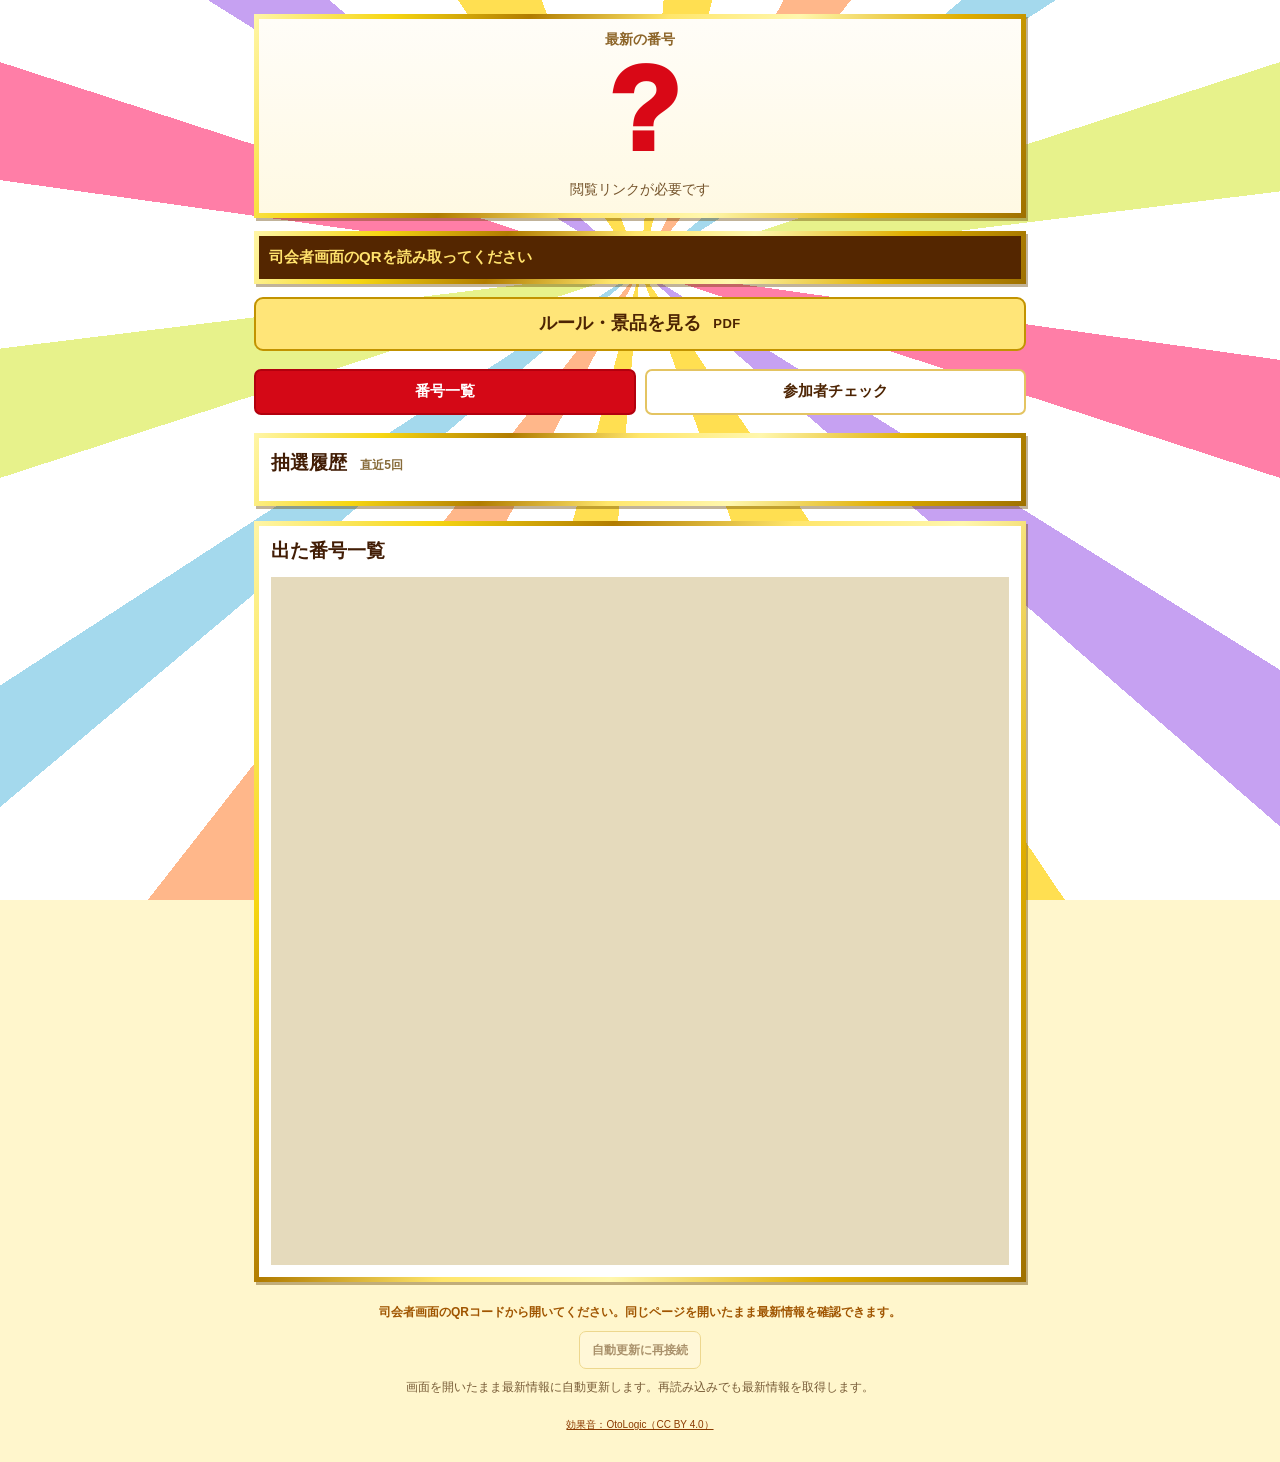
==== commit 905e312a: "Add files via upload" ====
--- a/viewer.html
+++ b/viewer.html
@@ -1,5 +1,5 @@
 <!doctype html>
-<html lang="ja" data-version="screen-v6">
+<html lang="ja" data-version="screen-v7">
 <head><meta charset="utf-8"><meta name="viewport" content="width=device-width, initial-scale=1"><meta name="theme-color" content="#cf0714"><meta name="description" content="忘年会の27人用ビンゴ。スマホで最新の番号・参加者・当選結果を確認。"><title>忘年会ビンゴ｜スマホ用</title><link rel="icon" href="data:,"><style>
 :root{font-family:"Yu Gothic",Meiryo,Arial,system-ui,sans-serif;color:#421d05;font-size:16px;--red:#d90816;--brown:#4d2403;--gold:#efbf00;--frame:linear-gradient(115deg,#fff6a8 0%,#f6d612 16%,#b17c00 32%,#ffe66b 48%,#fff7ae 63%,#dfad00 82%,#9e7000 100%)}*{box-sizing:border-box}body{margin:0;background:#fff6cc;min-height:100dvh}body::before{content:"";position:fixed;inset:0;background:repeating-conic-gradient(from -8deg at 50% 30%,#fff 0deg 13deg,#ffdf51 13deg 23deg,#fff 23deg 36deg,#ffb78a 36deg 46deg,#fff 46deg 58deg,#a4d9ed 58deg 65deg,#fff 65deg 80deg,#e7f28b 80deg 91deg,#fff 91deg 106deg,#ff7ea7 106deg 116deg,#fff 116deg 130deg,#c6a1f2 130deg 139deg,#fff 139deg 154deg,#ffdf51 154deg 168deg,#fff 168deg 180deg);z-index:-1}button,input,select,textarea{font:inherit}button{font-weight:800;color:var(--brown);background:#fff9e4;border:1px solid #d9b64b;border-radius:7px;padding:9px 16px;cursor:pointer;min-height:36px}button:hover{background:#fff0aa}button:disabled{opacity:.48;cursor:not-allowed}button:focus-visible,input:focus-visible,textarea:focus-visible,a:focus-visible{outline:3px solid #1765bd;outline-offset:3px}input,textarea{border:1px solid #bfad83;background:#fff;color:#321e0c;padding:9px 10px;border-radius:6px;min-width:0}input[type=checkbox]{width:21px;height:21px;accent-color:var(--red);flex-shrink:0}input[type=range]{accent-color:var(--red)}a{color:#8b3a00}h1,h2,h3,p{margin:0}[hidden]{display:none!important}.gold-frame{border:5px solid transparent;background:linear-gradient(#fff,#fff) padding-box,var(--frame) border-box;box-shadow:2px 3px 0 #65420066;min-height:0}.show-title{display:flex;align-items:center;justify-content:center;gap:5vw;background:var(--frame);color:#fff;margin:0 3vw;padding:5px 7vw;clip-path:polygon(2% 0,98% 0,100% 18%,100% 82%,98% 100%,2% 100%,0 82%,0 18%);min-height:0}.show-title h1{background:#4d2403;padding:0 5vw;text-align:center;flex:1;font-family:Arial,"Yu Gothic",sans-serif;font-weight:900;line-height:1.05;font-size:clamp(26px,5.9vh,72px);white-space:nowrap;letter-spacing:-.035em}.show-title b{font-weight:950}.title-star{font-size:clamp(15px,3vh,34px);color:#6b3300;line-height:1}#hostApp{height:100dvh;display:grid;grid-template-rows:minmax(0,1fr) auto;padding:1.2vh 1.2vw 0;gap:1.2vh}.game-screen{display:grid;grid-template-columns:clamp(94px,11vw,215px) minmax(0,1fr) minmax(230px,29vw);grid-template-rows:minmax(0,.94fr) minmax(0,1fr);grid-template-areas:"rail number prize" "rail board board";gap:1.3vh 1.3vw;min-height:0}.history-rail{grid-area:rail;display:grid;grid-template-rows:auto auto minmax(0,1fr);gap:1vh;padding:.8vh .6vw;min-width:0}.qr-block{text-align:center;min-height:0}.qr-block>p{font-size:clamp(10px,1.5vh,17px);font-weight:800;margin-top:2px}.qr-button{border:0;border-radius:0;padding:0;display:block;min-height:0;background:white;margin:auto;width:100%;max-width:180px}.qr-button:hover{background:white}.qr-button span{display:block;aspect-ratio:1;max-height:19.8vh;margin:auto;max-width:100%}#qr svg,#largeQR svg{display:block;width:100%;height:100%}.history-rail>h2{text-align:center;font-weight:900;font-size:clamp(18px,2.7vh,31px);white-space:nowrap;line-height:1.2}.recent-history{list-style:none;padding:0;margin:0;display:grid;grid-template-rows:repeat(5,minmax(0,1fr));gap:1vh;min-height:0}.recent-history li{display:flex;align-items:center;justify-content:center;flex-direction:column;background:#fff8df;border:2px solid #ebcc66;border-radius:12px;min-height:0}.recent-history li:first-child{background:#ffe66a;border-color:#dda800}.recent-history li.empty-history{border:1px dashed #ddcfab;color:#c8bca1;background:white}.recent-history b{font-family:Arial,sans-serif;font-weight:900;font-size:clamp(25px,4.8vh,61px);color:var(--red);line-height:1}.recent-history small{font-size:clamp(10px,1.6vh,19px);line-height:1.2;color:#795a28;margin-bottom:.3vh}.number-stage{grid-area:number;text-align:center;display:flex;flex-direction:column;align-items:center;justify-content:center;border-width:7px;position:relative;overflow:hidden}.big-number{font-family:Arial,sans-serif;font-weight:950;font-size:clamp(140px,37vh,470px);color:#e00909;letter-spacing:.015em;line-height:.86;text-shadow:3px 5px 0 #8f0507,5px 7px 1px #0003;padding:0 .02em;flex:1;display:flex;align-items:center;justify-content:center;min-height:0;font-variant-numeric:tabular-nums}.draw-counter{font-size:clamp(15px,2.4vh,33px);line-height:1.25;margin:.5vh 0 .8vh;color:#6a4924;white-space:nowrap}.draw-counter strong{color:var(--brown);font-weight:900}.big-number.rolling{animation:rolling .12s infinite alternate}@keyframes rolling{from{transform:translateX(-3px)}to{transform:translateX(3px)}}.prize-panel{grid-area:prize;display:flex;align-items:center;justify-content:space-evenly;flex-direction:column;gap:.3vh;text-align:center;padding:.9vh .8vw;background:linear-gradient(#5a2903,#5a2903) padding-box,var(--frame) border-box;color:#fff}.prize-panel>h2{font-size:clamp(22px,3.8vh,45px);font-weight:900;line-height:1.1;white-space:nowrap}.next-grade{font-family:Arial,"Yu Gothic",sans-serif;font-size:clamp(65px,11vh,140px);font-weight:950;line-height:.98;color:#ffe354;letter-spacing:-.05em;text-shadow:2px 3px #8c5100}.next-grade>span{font-size:.63em;margin-left:.06em}.next-grade.finished-grade{font-family:inherit;font-size:clamp(28px,5vh,64px);line-height:1.2;letter-spacing:0}.next-rank{font-size:clamp(16px,2.3vh,29px);line-height:1.2;color:#fff3c8}.remaining{font-size:clamp(21px,3.9vh,47px);font-weight:900;color:#fff;line-height:1.15}.remaining strong{font-family:Arial,sans-serif;font-size:1.2em;color:#ffe56b}.prize-plan{display:grid;grid-template-columns:repeat(5,1fr);gap:.4vw;width:100%;margin-top:.4vh}.prize-plan div{background:#ffffff1a;border:1px solid #ffffff35;border-radius:6px;padding:.4vh 1px;font-size:clamp(11px,1.8vh,23px);font-weight:800}.prize-plan small{display:block;font-size:.69em;white-space:nowrap;margin-top:.2vh;color:#ffeaca;font-weight:500}.prize-plan .current{color:#542400;background:#ffe36b;border-color:#fff098}.prize-plan .current small{color:#542400}.board-frame{container-type:size;grid-area:board;padding:.4vh .3vw;overflow:hidden;border-width:6px}.number-board{height:100%;display:grid;grid-template-columns:.9fr repeat(15,minmax(0,1fr));grid-template-rows:repeat(5,minmax(0,1fr));gap:3px clamp(4px,.4vw,9px);min-height:0;background:transparent}.board-letter,.num{display:flex;align-items:center;justify-content:center;background:#fff;min-width:0;min-height:0;line-height:1}.board-letter{font-family:Arial,sans-serif;font-weight:950;font-size:clamp(22px,5.2vh,70px);color:#e24e53;-webkit-text-stroke:1px #472805}.board-letter.g1{color:#a9dc72}.board-letter.g2{color:#7db9e1}.board-letter.g3{color:#f4b46e}.board-letter.g4{color:#d4e56f}.num{border:1px solid #e9e2d3;border-radius:4px;padding:0 2px;color:#b8b8b8;font-family:Consolas,"Liberation Mono",Menlo,monospace;font-size:clamp(20px,5.2vh,70px);font-weight:800;letter-spacing:.015em;font-variant-numeric:tabular-nums}.num.on{color:#e00d1a;font-weight:800}.num.latest{background:#ffe168;color:#ba0010;box-shadow:inset 0 0 0 3px #d4a200}.operator-bar{display:grid;grid-template-columns:minmax(0,1fr) auto;gap:3px 15px;align-items:center;background:#fff8e0db;padding:4px 7px;border-top:1px solid #ddbd66;min-height:43px}.operator-status{min-width:0;font-size:10px;color:#6a4e2c;display:flex;gap:9px;line-height:1.3;flex-wrap:wrap}.operator-status #notice{color:#a70611;font-weight:700}.operator-buttons{display:flex;align-items:center;gap:6px;justify-content:flex-end;flex-wrap:nowrap}.operator-buttons button{padding:5px 11px;font-size:12px;min-height:28px;border-radius:5px;white-space:nowrap}.draw-button{background:#c90a16!important;color:#fff!important;border-color:#b50913!important}.draw-button:hover{background:#e11420!important}.bingo-button{background:#ffe23f;border-color:#b28c00;color:#5b2600;font-size:14px!important}.operator-buttons kbd{font:10px Arial,sans-serif;border:1px solid #ffffff66;border-radius:3px;padding:1px 3px;margin-left:5px}.sound-credit{grid-column:1/-1;font-size:9px;text-align:right;line-height:1.2;color:#7d5c28}.people-screen{min-height:0;display:flex;flex-direction:column;padding:1vh 1vw;background:#fffdf2e6;border:4px solid #e5bf3f}.people-heading{display:flex;align-items:center;justify-content:space-between;gap:20px}.people-heading h2{font-size:clamp(22px,3.7vh,48px);font-weight:900}.people-heading p{font-size:clamp(18px,3vh,36px);font-weight:900;color:var(--red)}.operator-help{font-size:12px;color:#77592c;margin:.6vh 0 1.2vh}.people-grid{display:grid;grid-template-columns:repeat(3,minmax(0,1fr));grid-template-rows:repeat(9,minmax(0,1fr));grid-auto-flow:column;gap:.6vh .9vw;flex:1;min-height:0}.person-card{display:flex;align-items:center;gap:.65vw;min-height:0;background:white;border:2px solid #e5cf8b;border-radius:7px;padding:.6vh .7vw;cursor:pointer;overflow:hidden}.person-card.won{background:#fff1b0;border-color:#d5aa25;cursor:default}.person-card input{height:20px;width:20px;margin:0;flex-shrink:0}.person-no{font:700 clamp(11px,1.7vh,21px) Arial,sans-serif;color:#a18b61}.person-name{font-size:clamp(16px,2.5vh,33px);font-weight:800;flex:1;white-space:nowrap;overflow:hidden;text-overflow:ellipsis}.person-result{display:flex;flex-direction:column;align-items:center;white-space:nowrap;font-size:clamp(13px,1.9vh,25px);font-weight:800;line-height:1.2;color:#8c6732;flex-shrink:0}.person-result strong{color:#c60012;font-size:1.2em}.person-result small{font-size:.75em;font-weight:600}.person-card.won .person-name{color:#502806}dialog{max-height:92dvh;overflow:auto;color:var(--brown);padding:24px;border-radius:14px;margin:auto}dialog::backdrop{background:#231500a6;backdrop-filter:blur(4px)}.settings-dialog{width:min(1100px,94vw)}.dialog-heading{display:flex;justify-content:space-between;align-items:center;margin-bottom:14px}.dialog-heading h2{font-size:26px}.settings-help{font-size:14px;line-height:1.8;color:#6e542b;margin:10px 0}.settings-dialog details{background:#fff6dc;padding:14px;border-radius:8px}.settings-dialog summary{cursor:pointer;font-weight:800}.settings-dialog details label{display:block;margin-top:12px;font-size:14px}.settings-dialog textarea{display:block;width:100%;margin:10px 0}.name-fields{display:grid;grid-template-columns:repeat(3,1fr);gap:10px 20px;margin-top:20px}.name-field{display:flex;align-items:center;gap:9px;font-size:13px}.name-field>span{font-weight:800;color:#9a741d}.name-field input{width:100%;font-size:15px}.settings-columns{display:grid;grid-template-columns:1fr 1fr;gap:30px;margin-top:20px}.settings-columns h3{font-size:19px;margin-bottom:15px}.settings-columns>section>label{display:block;margin:15px 0 8px;font-size:14px}.settings-columns input[type=url]{width:100%;font-size:13px}.settings-columns .check-label,.settings-columns .volume-label{display:flex;align-items:center;gap:12px}.volume-label input{max-width:200px}.button-row{display:flex;gap:10px;flex-wrap:wrap;margin:12px 0}.settings-dialog button{font-size:13px}.settings-columns .danger{display:block;background:#fff0ed;color:#a40816;margin:12px 0 4px}.settings-columns small{display:block;font-size:12px;color:#795a36}hr{border:0;border-top:1px solid #e6cf95;margin:20px 0}#saveStatus{font-size:13px;color:#6d580f;margin-top:12px}.confirm-dialog{width:min(500px,94vw)}.confirm-dialog h2{font-size:24px}.confirm-dialog p{white-space:pre-line;line-height:1.8;font-size:17px;overflow-wrap:anywhere;margin:18px 0 24px}.confirm-dialog .button-row{justify-content:flex-end}.qr-dialog{text-align:center;width:min(760px,95vw);max-height:96dvh}.qr-dialog h2{font-size:clamp(19px,3vw,28px)}#largeQR{width:min(62dvh,80vw);height:min(62dvh,80vw);margin:15px auto}.qr-dialog p{font-size:14px;margin:12px 0}.celebration-dialog{width:min(1100px,91vw);text-align:center;padding:3vh 3vw 2vh;background:radial-gradient(circle at center,#fff8d9,#fffdf6 70%) padding-box,var(--frame) border-box;overflow:hidden}.congratulations{letter-spacing:.18em;font-size:clamp(13px,2.5vh,30px);font-weight:750;color:#946913}.bingo-heading{display:block;font-family:Arial,sans-serif;font-size:clamp(70px,20vh,240px);color:#df0717;font-weight:950;letter-spacing:-.06em;line-height:1.17;text-shadow:3px 4px #efb600,5px 6px #b8840090}.celebration-dialog h2{font-size:clamp(28px,6.5vh,82px);font-weight:950;line-height:1.2;overflow-wrap:anywhere;max-height:24vh;overflow:auto}.celebration-dialog #celebrationPrize{font-size:clamp(26px,5.5vh,66px);font-weight:900;color:#a06a00;margin:2vh 0}.celebration-dialog button{font-size:14px;padding:8px 24px;min-height:32px}#confetti{position:fixed;inset:0;width:100%;height:100%;pointer-events:none;z-index:9999}.mobile-app{max-width:800px;margin:auto;padding:12px 14px 30px}.mobile-app .show-title{margin:0 0 15px;padding:6px 13px;min-height:55px}.mobile-app .show-title h1{font-size:34px;padding:4px}.mobile-latest{display:flex;flex-direction:column;align-items:center;padding:12px;background:linear-gradient(#fffdf8,#fff9e3) padding-box,var(--frame) border-box}.mobile-latest>span{font-size:14px;font-weight:800;color:#8d6529}.mobile-latest>strong{font-family:Arial,sans-serif;font-size:118px;letter-spacing:-.06em;line-height:1.05;color:var(--red);font-weight:950}.mobile-latest>p{font-size:14px;margin:8px 0 2px;color:#75542c}.mobile-prize{display:flex;justify-content:space-between;gap:10px;background:linear-gradient(#542600,#542600) padding-box,var(--frame) border-box;color:white;padding:12px 10px;margin:13px 0;font-size:15px;font-weight:900}.mobile-prize #viewerNext{color:#ffe26c}.mobile-tabs{display:grid;grid-template-columns:1fr 1fr;gap:9px;margin:18px 0}.mobile-tabs button{background:white;border:2px solid #e4c462;min-height:46px;font-size:15px}.mobile-tabs button.active{background:#d40816;border-color:#b2000e;color:#fff}.mobile-history{padding:12px;margin-bottom:15px}.mobile-history h2,.mobile-board-frame h2,.mobile-people h2{font-size:19px;margin-bottom:13px}.mobile-history h2 small{font-size:12px;color:#886c3b;margin-left:8px}.mobile-history .recent-history{display:grid;grid-template-columns:repeat(5,1fr);grid-template-rows:auto;gap:7px}.mobile-history .recent-history li{height:70px;border-radius:8px;min-width:0}.mobile-history .recent-history b{font-size:31px}.mobile-history .recent-history small{font-size:11px;margin:0 0 5px}.mobile-board-frame{padding:12px}.mobile-app .number-board{grid-template-columns:repeat(5,minmax(0,1fr));grid-template-rows:repeat(15,44px);gap:2px;background:#e5dabc}.mobile-app .board-letter{display:none}.mobile-app .num{font-size:26px;grid-column:var(--c);grid-row:var(--r);letter-spacing:.015em}.mobile-app .num.latest{box-shadow:inset 0 0 0 2px #d4a200}.mobile-people{padding:15px}.mobile-people>p{font-size:13px;margin-bottom:15px;color:#7c613b}.mobile-person{display:grid;grid-template-columns:25px minmax(0,1fr) auto;align-items:center;gap:8px;min-height:54px;padding:9px 5px;border-bottom:1px solid #e4d8ba}.mobile-person.won{background:#fff4c3}.mobile-person .person-no{font-size:12px}.mobile-person .person-name{font-size:17px}.mobile-person .person-result{font-size:14px;min-width:68px}.mobile-person .person-result small{font-size:11px}.viewer-connection{text-align:center;font-size:12px;line-height:1.9;color:#785c37;margin:19px 0}.viewer-connection #viewerStatus{font-weight:800}.viewer-connection #viewerStatus.live{color:#236335}.viewer-connection #viewerStatus.stale{color:#a05500}.viewer-connection button{font-size:12px;padding:7px 12px;min-height:32px;margin:7px 0}.mobile-credit{display:block;text-align:center;font-size:10px}.empty-view{padding:15px;line-height:1.8;text-align:center}#printArea{display:none}
 @media(min-width:1800px){.operator-buttons button{font-size:14px}.operator-bar{min-height:50px}.operator-status{font-size:12px}}
@@ -22,9 +22,13 @@
 @media(max-width:1100px){.prize-content{grid-template-columns:minmax(0,.8fr) minmax(0,1.2fr);gap:.5vw}.prize-panel{padding:1vh .5vw}.prize-plan div{font-size:clamp(19px,2.85vh,30px);padding:.3vh .3vw}.prize-plan small{font-size:clamp(15px,2.2vh,25px)}.next-summary .next-rank{font-size:clamp(17px,2.55vh,26px)}.next-summary .next-grade{font-size:clamp(55px,9vh,105px)}}
 @media(max-width:720px){.draw-counter{font-size:18px;white-space:normal;margin:8px 5px 10px}.prize-panel>h2{font-size:21px}.prize-panel{gap:5px}.prize-content{gap:6px;grid-template-columns:1fr 1.4fr}.next-summary{gap:4px}.next-summary .next-grade{font-size:49px}.next-summary .next-rank{font-size:14px}.next-summary .remaining{font-size:13px}.next-summary .remaining strong{display:inline;font-size:1.2em}.prize-plan{gap:3px}.prize-plan div{font-size:16px;padding:2px 5px;border-width:1px;border-radius:4px;gap:4px}.prize-plan small{font-size:12px}}
 
+</style><style>
+.mobile-resource-link{display:flex;align-items:center;justify-content:center;gap:12px;min-height:54px;margin:12px 0;padding:12px 16px;background:#ffe578;border:2px solid #c29300;border-radius:9px;color:#4d2403;text-decoration:none;font-size:18px;font-weight:800;line-height:1.4;text-align:center;touch-action:manipulation}
+.mobile-resource-link:hover{background:#ffdb47}.mobile-resource-link .pdf-label{font-family:Arial,sans-serif;font-size:13px;letter-spacing:.04em}
+@media print{.mobile-resource-link{display:none}}
 </style></head>
 <body>
-<main id="viewerApp" class="mobile-app" hidden><section class="mobile-latest gold-frame"><span>最新の番号</span><strong id="viewerBall">?</strong><p id="viewerCount">0 / 75 番号</p></section><section class="mobile-prize gold-frame"><span id="viewerNext">次のビンゴは 1等</span><span id="viewerRemaining">残り27人</span></section><div class="mobile-tabs" role="group" aria-label="表示する情報"><button id="viewerNumbersTab" class="active" aria-pressed="true">番号一覧</button><button id="viewerPeopleTab" aria-pressed="false">参加者チェック</button></div><section id="viewerNumbers"><div class="mobile-history gold-frame"><h2>抽選履歴 <small>直近5回</small></h2><ol id="viewerHistory" class="recent-history"></ol></div><section class="mobile-board-frame gold-frame"><h2>出た番号一覧</h2><div id="viewerBoard" class="number-board"></div></section></section><section id="viewerPeople" class="mobile-people gold-frame" hidden><h2>参加者チェック</h2><p>司会者が確定した当選順・等級です。</p><div id="viewerPeopleGrid"></div></section><div class="viewer-connection"><p id="viewerStatus" role="status"></p><p id="viewerUpdated"></p><button id="viewerReconnect">自動更新に再接続</button><p>画面を開いたまま最新情報に自動更新します。再読み込みでも最新情報を取得します。</p></div><a class="mobile-credit" href="https://otologic.jp/free/se/lottery-drawing-bingo01.html" target="_blank" rel="noopener">効果音：OtoLogic（CC BY 4.0）</a></main>
+<main id="viewerApp" class="mobile-app" hidden><section class="mobile-latest gold-frame"><span>最新の番号</span><strong id="viewerBall">?</strong><p id="viewerCount">0 / 75 番号</p></section><section class="mobile-prize gold-frame"><span id="viewerNext">次のビンゴは 1等</span><span id="viewerRemaining">残り27人</span></section><a class="mobile-resource-link" href="keihin.pdf" target="_blank" rel="noopener" aria-label="ルール・景品を見る（PDFを別タブで開きます）">ルール・景品を見る<span class="pdf-label">PDF</span></a><div class="mobile-tabs" role="group" aria-label="表示する情報"><button id="viewerNumbersTab" class="active" aria-pressed="true">番号一覧</button><button id="viewerPeopleTab" aria-pressed="false">参加者チェック</button></div><section id="viewerNumbers"><div class="mobile-history gold-frame"><h2>抽選履歴 <small>直近5回</small></h2><ol id="viewerHistory" class="recent-history"></ol></div><section class="mobile-board-frame gold-frame"><h2>出た番号一覧</h2><div id="viewerBoard" class="number-board"></div></section></section><section id="viewerPeople" class="mobile-people gold-frame" hidden><h2>参加者チェック</h2><p>司会者が確定した当選順・等級です。</p><div id="viewerPeopleGrid"></div></section><div class="viewer-connection"><p id="viewerStatus" role="status"></p><p id="viewerUpdated"></p><button id="viewerReconnect">自動更新に再接続</button><p>画面を開いたまま最新情報に自動更新します。再読み込みでも最新情報を取得します。</p></div><a class="mobile-credit" href="https://otologic.jp/free/se/lottery-drawing-bingo01.html" target="_blank" rel="noopener">効果音：OtoLogic（CC BY 4.0）</a></main>
 <script>
 !function(f){typeof module!='undefined'&&typeof exports=='object'?module.exports=f():typeof define!='undefined'&&define.amd?define(f):(typeof self!='undefined'?self:this).fflate=f()}(function(){var _e={};"use strict";var t=(typeof module!='undefined'&&typeof exports=='object'?function(_f){"use strict";var e,t=";var __w=require('worker_threads');__w.parentPort.on('message',function(m){onmessage({data:m})}),postMessage=function(m,t){__w.parentPort.postMessage(m,t)},close=process.exit;self=global";try{e=require("worker_threads").Worker}catch(e){}exports.default=e?function(r,n,o,a,s){var u=!1,i=new e(r+t,{eval:!0}).on("error",(function(e){return s(e,null)})).on("message",(function(e){return s(null,e)})).on("exit",(function(e){e&&!u&&s(Error("exited with code "+e),null)}));return i.postMessage(o,a),i.terminate=function(){return u=!0,e.prototype.terminate.call(i)},i}:function(e,t,r,n,o){setImmediate((function(){return o(Error("async operations unsupported - update to Node 12+ (or Node 10-11 with the --experimental-worker CLI flag)"),null)}));var a=function(){};return{terminate:a,postMessage:a}};return _f}:function(_f){"use strict";var e={};_f.default=function(r,t,s,a,n){var o=new Worker(e[t]||(e[t]=URL.createObjectURL(new Blob([r+';addEventListener("error",function(e){e=e.error;postMessage({$e$:[e.message,e.code,e.stack]})})'],{type:"text/javascript"}))));return o.onmessage=function(e){var r=e.data,t=r.$e$;if(t){var s=Error(t[0]);s.code=t[1],s.stack=t[2],n(s,null)}else n(null,r)},o.postMessage(s,a),o};return _f})({}),n=Uint8Array,r=Uint16Array,e=Int32Array,i=new n([0,0,0,0,0,0,0,0,1,1,1,1,2,2,2,2,3,3,3,3,4,4,4,4,5,5,5,5,0,0,0,0]),o=new n([0,0,0,0,1,1,2,2,3,3,4,4,5,5,6,6,7,7,8,8,9,9,10,10,11,11,12,12,13,13,0,0]),s=new n([16,17,18,0,8,7,9,6,10,5,11,4,12,3,13,2,14,1,15]),a=function(t,n){for(var i=new r(31),o=0;o<31;++o)i[o]=n+=1<<t[o-1];var s=new e(i[30]);for(o=1;o<30;++o)for(var a=i[o];a<i[o+1];++a)s[a]=a-i[o]<<5|o;return{b:i,r:s}},u=a(i,2),h=u.b,f=u.r;h[28]=258,f[258]=28;for(var l=a(o,0),c=l.b,p=l.r,v=new r(32768),d=0;d<32768;++d){var g=(43690&d)>>1|(21845&d)<<1;v[d]=((65280&(g=(61680&(g=(52428&g)>>2|(13107&g)<<2))>>4|(3855&g)<<4))>>8|(255&g)<<8)>>1}var y=function(t,n,e){for(var i=t.length,o=0,s=new r(n);o<i;++o)t[o]&&++s[t[o]-1];var a,u=new r(n);for(o=1;o<n;++o)u[o]=u[o-1]+s[o-1]<<1;if(e){a=new r(1<<n);var h=15-n;for(o=0;o<i;++o)if(t[o])for(var f=o<<4|t[o],l=n-t[o],c=u[t[o]-1]++<<l,p=c|(1<<l)-1;c<=p;++c)a[v[c]>>h]=f}else for(a=new r(i),o=0;o<i;++o)t[o]&&(a[o]=v[u[t[o]-1]++]>>15-t[o]);return a},m=new n(288);for(d=0;d<144;++d)m[d]=8;for(d=144;d<256;++d)m[d]=9;for(d=256;d<280;++d)m[d]=7;for(d=280;d<288;++d)m[d]=8;var b=new n(32);for(d=0;d<32;++d)b[d]=5;var w=y(m,9,0),x=y(m,9,1),z=y(b,5,0),k=y(b,5,1),M=function(t){for(var n=t[0],r=1;r<t.length;++r)t[r]>n&&(n=t[r]);return n},S=function(t,n,r){var e=n/8|0;return(t[e]|t[e+1]<<8)>>(7&n)&r},A=function(t,n){var r=n/8|0;return(t[r]|t[r+1]<<8|t[r+2]<<16)>>(7&n)},T=function(t){return(t+7)/8|0},D=function(t,r,e){return(null==r||r<0)&&(r=0),(null==e||e>t.length)&&(e=t.length),new n(t.subarray(r,e))};_e.FlateErrorCode={UnexpectedEOF:0,InvalidBlockType:1,InvalidLengthLiteral:2,InvalidDistance:3,StreamFinished:4,NoStreamHandler:5,InvalidHeader:6,NoCallback:7,InvalidUTF8:8,ExtraFieldTooLong:9,InvalidDate:10,FilenameTooLong:11,StreamFinishing:12,InvalidZipData:13,UnknownCompressionMethod:14};var C=["unexpected EOF","invalid block type","invalid length/literal","invalid distance","stream finished","no stream handler",,"no callback","invalid UTF-8 data","extra field too long","date not in range 1980-2099","filename too long","stream finishing","invalid zip data"],I=function(t,n,r){var e=Error(n||C[t]);if(e.code=t,Error.captureStackTrace&&Error.captureStackTrace(e,I),!r)throw e;return e},U=function(t,r,e,a){var u=t.length,f=a?a.length:0;if(!u||r.f&&!r.l)return e||new n(0);var l=!e,p=l||2!=r.i,v=r.i;l&&(e=new n(3*u));var d=function(t){var r=e.length;if(t>r){var i=new n(Math.max(2*r,t));i.set(e),e=i}},g=r.f||0,m=r.p||0,b=r.b||0,w=r.l,z=r.d,C=r.m,U=r.n,F=8*u;do{if(!w){g=S(t,m,1);var E=S(t,m+1,3);if(m+=3,!E){var Z=t[(J=T(m)+4)-4]|t[J-3]<<8,q=J+Z;if(q>u){v&&I(0);break}p&&d(b+Z),e.set(t.subarray(J,q),b),r.b=b+=Z,r.p=m=8*q,r.f=g;continue}if(1==E)w=x,z=k,C=9,U=5;else if(2==E){var O=S(t,m,31)+257,G=S(t,m+10,15)+4,L=O+S(t,m+5,31)+1;m+=14;for(var H=new n(L),j=new n(19),N=0;N<G;++N)j[s[N]]=S(t,m+3*N,7);m+=3*G;var P=M(j),B=(1<<P)-1,Y=y(j,P,1);for(N=0;N<L;){var J,K=Y[S(t,m,B)];if(m+=15&K,(J=K>>4)<16)H[N++]=J;else{var Q=0,R=0;for(16==J?(R=3+S(t,m,3),m+=2,Q=H[N-1]):17==J?(R=3+S(t,m,7),m+=3):18==J&&(R=11+S(t,m,127),m+=7);R--;)H[N++]=Q}}var V=H.subarray(0,O),W=H.subarray(O);C=M(V),U=M(W),w=y(V,C,1),z=y(W,U,1)}else I(1);if(m>F){v&&I(0);break}}p&&d(b+131072);for(var X=(1<<C)-1,$=(1<<U)-1,_=m;;_=m){var tt=(Q=w[A(t,m)&X])>>4;if((m+=15&Q)>F){v&&I(0);break}if(Q||I(2),tt<256)e[b++]=tt;else{if(256==tt){_=m,w=null;break}var nt=tt-254;tt>264&&(nt=S(t,m,(1<<(it=i[N=tt-257]))-1)+h[N],m+=it);var rt=z[A(t,m)&$],et=rt>>4;if(rt||I(3),m+=15&rt,W=c[et],et>3){var it=o[et];W+=A(t,m)&(1<<it)-1,m+=it}if(m>F){v&&I(0);break}p&&d(b+131072);var ot=b+nt;if(b<W){var st=f-W,at=Math.min(W,ot);for(st+b<0&&I(3);b<at;++b)e[b]=a[st+b]}for(;b<ot;++b)e[b]=e[b-W]}}r.l=w,r.p=_,r.b=b,r.f=g,w&&(g=1,r.m=C,r.d=z,r.n=U)}while(!g);return b!=e.length&&l?D(e,0,b):e.subarray(0,b)},F=function(t,n,r){var e=n/8|0;t[e]|=r<<=7&n,t[e+1]|=r>>8},E=function(t,n,r){var e=n/8|0;t[e]|=r<<=7&n,t[e+1]|=r>>8,t[e+2]|=r>>16},Z=function(t,e){for(var i=[],o=0;o<t.length;++o)t[o]&&i.push({s:o,f:t[o]});var s=i.length,a=i.slice();if(!s)return{t:N,l:0};if(1==s){var u=new n(i[0].s+1);return u[i[0].s]=1,{t:u,l:1}}i.sort((function(t,n){return t.f-n.f})),i.push({s:-1,f:25001});var h=i[0],f=i[1],l=0,c=1,p=2;for(i[0]={s:-1,f:h.f+f.f,l:h,r:f};c!=s-1;)h=i[i[l].f<i[p].f?l++:p++],f=i[l!=c&&i[l].f<i[p].f?l++:p++],i[c++]={s:-1,f:h.f+f.f,l:h,r:f};var v=a[0].s;for(o=1;o<s;++o)a[o].s>v&&(v=a[o].s);var d=new r(v+1),g=q(i[c-1],d,0);if(g>e){o=0;var y=0,m=g-e,b=1<<m;for(a.sort((function(t,n){return d[n.s]-d[t.s]||t.f-n.f}));o<s;++o){var w=a[o].s;if(!(d[w]>e))break;y+=b-(1<<g-d[w]),d[w]=e}for(y>>=m;y>0;){var x=a[o].s;d[x]<e?y-=1<<e-d[x]++-1:++o}for(;o>=0&&y;--o){var z=a[o].s;d[z]==e&&(--d[z],++y)}g=e}return{t:new n(d),l:g}},q=function(t,n,r){return-1==t.s?Math.max(q(t.l,n,r+1),q(t.r,n,r+1)):n[t.s]=r},O=function(t){for(var n=t.length;n&&!t[--n];);for(var e=new r(++n),i=0,o=t[0],s=1,a=function(t){e[i++]=t},u=1;u<=n;++u)if(t[u]==o&&u!=n)++s;else{if(!o&&s>2){for(;s>138;s-=138)a(32754);s>2&&(a(s>10?s-11<<5|28690:s-3<<5|12305),s=0)}else if(s>3){for(a(o),--s;s>6;s-=6)a(8304);s>2&&(a(s-3<<5|8208),s=0)}for(;s--;)a(o);s=1,o=t[u]}return{c:e.subarray(0,i),n:n}},G=function(t,n){for(var r=0,e=0;e<n.length;++e)r+=t[e]*n[e];return r},L=function(t,n,r){var e=r.length,i=T(n+2);t[i]=255&e,t[i+1]=e>>8,t[i+2]=255^t[i],t[i+3]=255^t[i+1];for(var o=0;o<e;++o)t[i+o+4]=r[o];return 8*(i+4+e)},H=function(t,n,e,a,u,h,f,l,c,p,v){F(n,v++,e),++u[256];for(var d=Z(u,15),g=d.t,x=d.l,k=Z(h,15),M=k.t,S=k.l,A=O(g),T=A.c,D=A.n,C=O(M),I=C.c,U=C.n,q=new r(19),H=0;H<T.length;++H)++q[31&T[H]];for(H=0;H<I.length;++H)++q[31&I[H]];for(var j=Z(q,7),N=j.t,P=j.l,B=19;B>4&&!N[s[B-1]];--B);var Y,J,K,Q,R=p+5<<3,V=G(u,m)+G(h,b)+f,W=G(u,g)+G(h,M)+f+14+3*B+G(q,N)+2*q[16]+3*q[17]+7*q[18];if(c>=0&&R<=V&&R<=W)return L(n,v,t.subarray(c,c+p));if(F(n,v,1+(W<V)),v+=2,W<V){Y=y(g,x,0),J=g,K=y(M,S,0),Q=M;var X=y(N,P,0);for(F(n,v,D-257),F(n,v+5,U-1),F(n,v+10,B-4),v+=14,H=0;H<B;++H)F(n,v+3*H,N[s[H]]);v+=3*B;for(var $=[T,I],_=0;_<2;++_){var tt=$[_];for(H=0;H<tt.length;++H)F(n,v,X[rt=31&tt[H]]),v+=N[rt],rt>15&&(F(n,v,tt[H]>>5&127),v+=tt[H]>>12)}}else Y=w,J=m,K=z,Q=b;for(H=0;H<l;++H){var nt=a[H];if(nt>255){var rt;E(n,v,Y[257+(rt=nt>>18&31)]),v+=J[rt+257],rt>7&&(F(n,v,nt>>23&31),v+=i[rt]);var et=31&nt;E(n,v,K[et]),v+=Q[et],et>3&&(E(n,v,nt>>5&8191),v+=o[et])}else E(n,v,Y[nt]),v+=J[nt]}return E(n,v,Y[256]),v+J[256]},j=new e([65540,131080,131088,131104,262176,1048704,1048832,2114560,2117632]),N=new n(0),P=function(t,s,a,u,h,l){var c=l.z||t.length,v=new n(u+c+5*(1+Math.ceil(c/7e3))+h),d=v.subarray(u,v.length-h),g=l.l,y=7&(l.r||0);if(s){y&&(d[0]=l.r>>3);for(var m=j[s-1],b=m>>13,w=8191&m,x=(1<<a)-1,z=l.p||new r(32768),k=l.h||new r(x+1),M=Math.ceil(a/3),S=2*M,A=function(n){return(t[n]^t[n+1]<<M^t[n+2]<<S)&x},C=new e(25e3),I=new r(288),U=new r(32),F=0,E=0,Z=l.i||0,q=0,O=l.w||0,G=0;Z+2<c;++Z){var N=A(Z),P=32767&Z,B=k[N];if(z[P]=B,k[N]=P,O<=Z){var Y=c-Z;if((F>7e3||q>24576)&&(Y>423||!g)){y=H(t,d,0,C,I,U,E,q,G,Z-G,y),q=F=E=0,G=Z;for(var J=0;J<286;++J)I[J]=0;for(J=0;J<30;++J)U[J]=0}var K=2,Q=0,R=w,V=P-B&32767;if(Y>2&&N==A(Z-V))for(var W=Math.min(b,Y)-1,X=Math.min(32767,Z),$=Math.min(258,Y);V<=X&&--R&&P!=B;){if(t[Z+K]==t[Z+K-V]){for(var _=0;_<$&&t[Z+_]==t[Z+_-V];++_);if(_>K){if(K=_,Q=V,_>W)break;var tt=Math.min(V,_-2),nt=0;for(J=0;J<tt;++J){var rt=Z-V+J&32767,et=rt-z[rt]&32767;et>nt&&(nt=et,B=rt)}}}V+=(P=B)-(B=z[P])&32767}if(Q){C[q++]=268435456|f[K]<<18|p[Q];var it=31&f[K],ot=31&p[Q];E+=i[it]+o[ot],++I[257+it],++U[ot],O=Z+K,++F}else C[q++]=t[Z],++I[t[Z]]}}for(Z=Math.max(Z,O);Z<c;++Z)C[q++]=t[Z],++I[t[Z]];y=H(t,d,g,C,I,U,E,q,G,Z-G,y),g||(l.r=7&y|d[y/8|0]<<3,y-=7,l.h=k,l.p=z,l.i=Z,l.w=O)}else{for(Z=l.w||0;Z<c+g;Z+=65535){var st=Z+65535;st>=c&&(d[y/8|0]=g,st=c),y=L(d,y+1,t.subarray(Z,st))}l.i=c}return D(v,0,u+T(y)+h)},B=function(){for(var t=new Int32Array(256),n=0;n<256;++n){for(var r=n,e=9;--e;)r=(1&r&&-306674912)^r>>>1;t[n]=r}return t}(),Y=function(){var t=-1;return{p:function(n){for(var r=t,e=0;e<n.length;++e)r=B[255&r^n[e]]^r>>>8;t=r},d:function(){return~t}}},J=function(){var t=1,n=0;return{p:function(r){for(var e=t,i=n,o=0|r.length,s=0;s!=o;){for(var a=Math.min(s+2655,o);s<a;++s)i+=e+=r[s];e=(65535&e)+15*(e>>16),i=(65535&i)+15*(i>>16)}t=e,n=i},d:function(){return(255&(t%=65521))<<24|(65280&t)<<8|(255&(n%=65521))<<8|n>>8}}},K=function(t,r,e,i,o){if(!o&&(o={l:1},r.dictionary)){var s=r.dictionary.subarray(-32768),a=new n(s.length+t.length);a.set(s),a.set(t,s.length),t=a,o.w=s.length}return P(t,null==r.level?6:r.level,null==r.mem?o.l?Math.ceil(1.5*Math.max(8,Math.min(13,Math.log(t.length)))):20:12+r.mem,e,i,o)},Q=function(t,n){var r={};for(var e in t)r[e]=t[e];for(var e in n)r[e]=n[e];return r},R=function(t,n,r){for(var e=t(),i=""+t,o=i.slice(i.indexOf("[")+1,i.lastIndexOf("]")).replace(/\s+/g,"").split(","),s=0;s<e.length;++s){var a=e[s],u=o[s];if("function"==typeof a){n+=";"+u+"=";var h=""+a;if(a.prototype)if(-1!=h.indexOf("[native code]")){var f=h.indexOf(" ",8)+1;n+=h.slice(f,h.indexOf("(",f))}else for(var l in n+=h,a.prototype)n+=";"+u+".prototype."+l+"="+a.prototype[l];else n+=h}else r[u]=a}return n},V=[],W=function(t){var n=[];for(var r in t)t[r].buffer&&n.push((t[r]=new t[r].constructor(t[r])).buffer);return n},X=function(n,r,e,i){if(!V[e]){for(var o="",s={},a=n.length-1,u=0;u<a;++u)o=R(n[u],o,s);V[e]={c:R(n[a],o,s),e:s}}var h=Q({},V[e].e);return(0,t.default)(V[e].c+";onmessage=function(e){for(var k in e.data)self[k]=e.data[k];onmessage="+r+"}",e,h,W(h),i)},$=function(){return[n,r,e,i,o,s,h,c,x,k,v,C,y,M,S,A,T,D,I,U,Tt,it,ot]},_=function(){return[n,r,e,i,o,s,f,p,w,m,z,b,v,j,N,y,F,E,Z,q,O,G,L,H,T,D,P,K,kt,it]},tt=function(){return[pt,gt,ct,Y,B]},nt=function(){return[vt,dt]},rt=function(){return[yt,ct,J]},et=function(){return[mt]},it=function(t){return postMessage(t,[t.buffer])},ot=function(t){return t&&{out:t.size&&new n(t.size),dictionary:t.dictionary}},st=function(t,n,r,e,i,o){var s=X(r,e,i,(function(t,n){s.terminate(),o(t,n)}));return s.postMessage([t,n],n.consume?[t.buffer]:[]),function(){s.terminate()}},at=function(t){return t.ondata=function(t,n){return postMessage([t,n],[t.buffer])},function(n){n.data.length?(t.push(n.data[0],n.data[1]),postMessage([n.data[0].length])):t.flush()}},ut=function(t,n,r,e,i,o,s){var a,u=X(t,e,i,(function(t,r){t?(u.terminate(),n.ondata.call(n,t)):Array.isArray(r)?1==r.length?(n.queuedSize-=r[0],n.ondrain&&n.ondrain(r[0])):(r[1]&&u.terminate(),n.ondata.call(n,t,r[0],r[1])):s(r)}));u.postMessage(r),n.queuedSize=0,n.push=function(t,r){n.ondata||I(5),a&&n.ondata(I(4,0,1),null,!!r),n.queuedSize+=t.length,u.postMessage([t,a=r],[t.buffer])},n.terminate=function(){u.terminate()},o&&(n.flush=function(){u.postMessage([])})},ht=function(t,n){return t[n]|t[n+1]<<8},ft=function(t,n){return(t[n]|t[n+1]<<8|t[n+2]<<16|t[n+3]<<24)>>>0},lt=function(t,n){return ft(t,n)+4294967296*ft(t,n+4)},ct=function(t,n,r){for(;r;++n)t[n]=r,r>>>=8},pt=function(t,n){var r=n.filename;if(t[0]=31,t[1]=139,t[2]=8,t[8]=n.level<2?4:9==n.level?2:0,t[9]=3,0!=n.mtime&&ct(t,4,Math.floor(new Date(n.mtime||Date.now())/1e3)),r){t[3]=8;for(var e=0;e<=r.length;++e)t[e+10]=r.charCodeAt(e)}},vt=function(t){31==t[0]&&139==t[1]&&8==t[2]||I(6,"invalid gzip data");var n=t[3],r=10;4&n&&(r+=2+(t[10]|t[11]<<8));for(var e=(n>>3&1)+(n>>4&1);e>0;e-=!t[r++]);return r+(2&n)},dt=function(t){var n=t.length;return(t[n-4]|t[n-3]<<8|t[n-2]<<16|t[n-1]<<24)>>>0},gt=function(t){return 10+(t.filename?t.filename.length+1:0)},yt=function(t,n){var r=n.level,e=0==r?0:r<6?1:9==r?3:2;if(t[0]=120,t[1]=e<<6|(n.dictionary&&32),t[1]|=31-(t[0]<<8|t[1])%31,n.dictionary){var i=J();i.p(n.dictionary),ct(t,2,i.d())}},mt=function(t,n){return(8!=(15&t[0])||t[0]>>4>7||(t[0]<<8|t[1])%31)&&I(6,"invalid zlib data"),(t[1]>>5&1)==+!n&&I(6,"invalid zlib data: "+(32&t[1]?"need":"unexpected")+" dictionary"),2+(t[1]>>3&4)};function bt(t,n){return"function"==typeof t&&(n=t,t={}),this.ondata=n,t}var wt=function(){function t(t,r){if("function"==typeof t&&(r=t,t={}),this.ondata=r,this.o=t||{},this.s={l:0,i:32768,w:32768,z:32768},this.b=new n(98304),this.o.dictionary){var e=this.o.dictionary.subarray(-32768);this.b.set(e,32768-e.length),this.s.i=32768-e.length}}return t.prototype.p=function(t,n){this.ondata(K(t,this.o,0,0,this.s),n)},t.prototype.push=function(t,r){this.ondata||I(5),this.s.l&&I(4);var e=t.length+this.s.z;if(e>this.b.length){if(e>2*this.b.length-32768){var i=new n(-32768&e);i.set(this.b.subarray(0,this.s.z)),this.b=i}var o=this.b.length-this.s.z;this.b.set(t.subarray(0,o),this.s.z),this.s.z=this.b.length,this.p(this.b,!1),this.b.set(this.b.subarray(-32768)),this.b.set(t.subarray(o),32768),this.s.z=t.length-o+32768,this.s.i=32766,this.s.w=32768}else this.b.set(t,this.s.z),this.s.z+=t.length;this.s.l=1&r,(this.s.z>this.s.w+8191||r)&&(this.p(this.b,r||!1),this.s.w=this.s.i,this.s.i-=2)},t.prototype.flush=function(){this.ondata||I(5),this.s.l&&I(4),this.p(this.b,!1),this.s.w=this.s.i,this.s.i-=2},t}();_e.Deflate=wt;var xt=function(){return function(t,n){ut([_,function(){return[at,wt]}],this,bt.call(this,t,n),(function(t){var n=new wt(t.data);onmessage=at(n)}),6,1)}}();function zt(t,n,r){return r||(r=n,n={}),"function"!=typeof r&&I(7),st(t,n,[_],(function(t){return it(kt(t.data[0],t.data[1]))}),0,r)}function kt(t,n){return K(t,n||{},0,0)}_e.AsyncDeflate=xt,_e.deflate=zt,_e.deflateSync=kt;var Mt=function(){function t(t,r){"function"==typeof t&&(r=t,t={}),this.ondata=r;var e=t&&t.dictionary&&t.dictionary.subarray(-32768);this.s={i:0,b:e?e.length:0},this.o=new n(32768),this.p=new n(0),e&&this.o.set(e)}return t.prototype.e=function(t){if(this.ondata||I(5),this.d&&I(4),this.p.length){if(t.length){var r=new n(this.p.length+t.length);r.set(this.p),r.set(t,this.p.length),this.p=r}}else this.p=t},t.prototype.c=function(t){this.s.i=+(this.d=t||!1);var n=this.s.b,r=U(this.p,this.s,this.o);this.ondata(D(r,n,this.s.b),this.d),this.o=D(r,this.s.b-32768),this.s.b=this.o.length,this.p=D(this.p,this.s.p/8|0),this.s.p&=7},t.prototype.push=function(t,n){this.e(t),this.c(n)},t}();_e.Inflate=Mt;var St=function(){return function(t,n){ut([$,function(){return[at,Mt]}],this,bt.call(this,t,n),(function(t){var n=new Mt(t.data);onmessage=at(n)}),7,0)}}();function At(t,n,r){return r||(r=n,n={}),"function"!=typeof r&&I(7),st(t,n,[$],(function(t){return it(Tt(t.data[0],ot(t.data[1])))}),1,r)}function Tt(t,n){return U(t,{i:2},n&&n.out,n&&n.dictionary)}_e.AsyncInflate=St,_e.inflate=At,_e.inflateSync=Tt;var Dt=function(){function t(t,n){this.c=Y(),this.l=0,this.v=1,wt.call(this,t,n)}return t.prototype.push=function(t,n){this.c.p(t),this.l+=t.length,wt.prototype.push.call(this,t,n)},t.prototype.p=function(t,n){var r=K(t,this.o,this.v&&gt(this.o),n&&8,this.s);this.v&&(pt(r,this.o),this.v=0),n&&(ct(r,r.length-8,this.c.d()),ct(r,r.length-4,this.l)),this.ondata(r,n)},t.prototype.flush=function(){wt.prototype.flush.call(this)},t}();_e.Gzip=Dt,_e.Compress=Dt;var Ct=function(){return function(t,n){ut([_,tt,function(){return[at,wt,Dt]}],this,bt.call(this,t,n),(function(t){var n=new Dt(t.data);onmessage=at(n)}),8,1)}}();function It(t,n,r){return r||(r=n,n={}),"function"!=typeof r&&I(7),st(t,n,[_,tt,function(){return[Ut]}],(function(t){return it(Ut(t.data[0],t.data[1]))}),2,r)}function Ut(t,n){n||(n={});var r=Y(),e=t.length;r.p(t);var i=K(t,n,gt(n),8),o=i.length;return pt(i,n),ct(i,o-8,r.d()),ct(i,o-4,e),i}_e.AsyncGzip=Ct,_e.AsyncCompress=Ct,_e.gzip=It,_e.compress=It,_e.gzipSync=Ut,_e.compressSync=Ut;var Ft=function(){function t(t,n){this.v=1,this.r=0,Mt.call(this,t,n)}return t.prototype.push=function(t,r){if(Mt.prototype.e.call(this,t),this.r+=t.length,this.v){var e=this.p.subarray(this.v-1),i=e.length>3?vt(e):4;if(i>e.length){if(!r)return}else this.v>1&&this.onmember&&this.onmember(this.r-e.length);this.p=e.subarray(i),this.v=0}Mt.prototype.c.call(this,r),!this.s.f||this.s.l||r||(this.v=T(this.s.p)+9,this.s={i:0},this.o=new n(0),this.push(new n(0),r))},t}();_e.Gunzip=Ft;var Et=function(){return function(t,n){var r=this;ut([$,nt,function(){return[at,Mt,Ft]}],this,bt.call(this,t,n),(function(t){var n=new Ft(t.data);n.onmember=function(t){return postMessage(t)},onmessage=at(n)}),9,0,(function(t){return r.onmember&&r.onmember(t)}))}}();function Zt(t,n,r){return r||(r=n,n={}),"function"!=typeof r&&I(7),st(t,n,[$,nt,function(){return[qt]}],(function(t){return it(qt(t.data[0],t.data[1]))}),3,r)}function qt(t,r){var e=vt(t);return e+8>t.length&&I(6,"invalid gzip data"),U(t.subarray(e,-8),{i:2},r&&r.out||new n(dt(t)),r&&r.dictionary)}_e.AsyncGunzip=Et,_e.gunzip=Zt,_e.gunzipSync=qt;var Ot=function(){function t(t,n){this.c=J(),this.v=1,wt.call(this,t,n)}return t.prototype.push=function(t,n){this.c.p(t),wt.prototype.push.call(this,t,n)},t.prototype.p=function(t,n){var r=K(t,this.o,this.v&&(this.o.dictionary?6:2),n&&4,this.s);this.v&&(yt(r,this.o),this.v=0),n&&ct(r,r.length-4,this.c.d()),this.ondata(r,n)},t.prototype.flush=function(){wt.prototype.flush.call(this)},t}();_e.Zlib=Ot;var Gt=function(){return function(t,n){ut([_,rt,function(){return[at,wt,Ot]}],this,bt.call(this,t,n),(function(t){var n=new Ot(t.data);onmessage=at(n)}),10,1)}}();function Lt(t,n,r){return r||(r=n,n={}),"function"!=typeof r&&I(7),st(t,n,[_,rt,function(){return[Ht]}],(function(t){return it(Ht(t.data[0],t.data[1]))}),4,r)}function Ht(t,n){n||(n={});var r=J();r.p(t);var e=K(t,n,n.dictionary?6:2,4);return yt(e,n),ct(e,e.length-4,r.d()),e}_e.AsyncZlib=Gt,_e.zlib=Lt,_e.zlibSync=Ht;var jt=function(){function t(t,n){Mt.call(this,t,n),this.v=t&&t.dictionary?2:1}return t.prototype.push=function(t,n){if(Mt.prototype.e.call(this,t),this.v){if(this.p.length<6&&!n)return;this.p=this.p.subarray(mt(this.p,this.v-1)),this.v=0}n&&(this.p.length<4&&I(6,"invalid zlib data"),this.p=this.p.subarray(0,-4)),Mt.prototype.c.call(this,n)},t}();_e.Unzlib=jt;var Nt=function(){return function(t,n){ut([$,et,function(){return[at,Mt,jt]}],this,bt.call(this,t,n),(function(t){var n=new jt(t.data);onmessage=at(n)}),11,0)}}();function Pt(t,n,r){return r||(r=n,n={}),"function"!=typeof r&&I(7),st(t,n,[$,et,function(){return[Bt]}],(function(t){return it(Bt(t.data[0],ot(t.data[1])))}),5,r)}function Bt(t,n){return U(t.subarray(mt(t,n&&n.dictionary),-4),{i:2},n&&n.out,n&&n.dictionary)}_e.AsyncUnzlib=Nt,_e.unzlib=Pt,_e.unzlibSync=Bt;var Yt=function(){function t(t,n){this.o=bt.call(this,t,n)||{},this.G=Ft,this.I=Mt,this.Z=jt}return t.prototype.i=function(){var t=this;this.s.ondata=function(n,r){t.ondata(n,r)}},t.prototype.push=function(t,r){if(this.ondata||I(5),this.s)this.s.push(t,r);else{if(this.p&&this.p.length){var e=new n(this.p.length+t.length);e.set(this.p),e.set(t,this.p.length)}else this.p=t;this.p.length>2&&(this.s=31==this.p[0]&&139==this.p[1]&&8==this.p[2]?new this.G(this.o):8!=(15&this.p[0])||this.p[0]>>4>7||(this.p[0]<<8|this.p[1])%31?new this.I(this.o):new this.Z(this.o),this.i(),this.s.push(this.p,r),this.p=null)}},t}();_e.Decompress=Yt;var Jt=function(){function t(t,n){Yt.call(this,t,n),this.queuedSize=0,this.G=Et,this.I=St,this.Z=Nt}return t.prototype.i=function(){var t=this;this.s.ondata=function(n,r,e){t.ondata(n,r,e)},this.s.ondrain=function(n){t.queuedSize-=n,t.ondrain&&t.ondrain(n)}},t.prototype.push=function(t,n){this.queuedSize+=t.length,Yt.prototype.push.call(this,t,n)},t}();function Kt(t,n,r){return r||(r=n,n={}),"function"!=typeof r&&I(7),31==t[0]&&139==t[1]&&8==t[2]?Zt(t,n,r):8!=(15&t[0])||t[0]>>4>7||(t[0]<<8|t[1])%31?At(t,n,r):Pt(t,n,r)}function Qt(t,n){return 31==t[0]&&139==t[1]&&8==t[2]?qt(t,n):8!=(15&t[0])||t[0]>>4>7||(t[0]<<8|t[1])%31?Tt(t,n):Bt(t,n)}_e.AsyncDecompress=Jt,_e.decompress=Kt,_e.decompressSync=Qt;var Rt=function(t,r,e,i){for(var o in t){var s=t[o],a=r+o,u=i;Array.isArray(s)&&(u=Q(i,s[1]),s=s[0]),s instanceof n?e[a]=[s,u]:(e[a+="/"]=[new n(0),u],Rt(s,a,e,i))}},Vt="undefined"!=typeof TextEncoder&&new TextEncoder,Wt="undefined"!=typeof TextDecoder&&new TextDecoder,Xt=0;try{Wt.decode(N,{stream:!0}),Xt=1}catch(t){}var $t=function(t){for(var n="",r=0;;){var e=t[r++],i=(e>127)+(e>223)+(e>239);if(r+i>t.length)return{s:n,r:D(t,r-1)};i?3==i?(e=((15&e)<<18|(63&t[r++])<<12|(63&t[r++])<<6|63&t[r++])-65536,n+=String.fromCharCode(55296|e>>10,56320|1023&e)):n+=String.fromCharCode(1&i?(31&e)<<6|63&t[r++]:(15&e)<<12|(63&t[r++])<<6|63&t[r++]):n+=String.fromCharCode(e)}},_t=function(){function t(t){this.ondata=t,Xt?this.t=new TextDecoder:this.p=N}return t.prototype.push=function(t,r){if(this.ondata||I(5),r=!!r,this.t)return this.ondata(this.t.decode(t,{stream:!0}),r),void(r&&(this.t.decode().length&&I(8),this.t=null));this.p||I(4);var e=new n(this.p.length+t.length);e.set(this.p),e.set(t,this.p.length);var i=$t(e),o=i.s,s=i.r;r?(s.length&&I(8),this.p=null):this.p=s,this.ondata(o,r)},t}();_e.DecodeUTF8=_t;var tn=function(){function t(t){this.ondata=t}return t.prototype.push=function(t,n){this.ondata||I(5),this.d&&I(4),this.ondata(nn(t),this.d=n||!1)},t}();function nn(t,r){if(r){for(var e=new n(t.length),i=0;i<t.length;++i)e[i]=t.charCodeAt(i);return e}if(Vt)return Vt.encode(t);var o=t.length,s=new n(t.length+(t.length>>1)),a=0,u=function(t){s[a++]=t};for(i=0;i<o;++i){if(a+5>s.length){var h=new n(a+8+(o-i<<1));h.set(s),s=h}var f=t.charCodeAt(i);f<128||r?u(f):f<2048?(u(192|f>>6),u(128|63&f)):f>55295&&f<57344?(u(240|(f=65536+(1047552&f)|1023&t.charCodeAt(++i))>>18),u(128|f>>12&63),u(128|f>>6&63),u(128|63&f)):(u(224|f>>12),u(128|f>>6&63),u(128|63&f))}return D(s,0,a)}function rn(t,n){if(n){for(var r="",e=0;e<t.length;e+=16384)r+=String.fromCharCode.apply(null,t.subarray(e,e+16384));return r}if(Wt)return Wt.decode(t);var i=$t(t),o=i.s;return(r=i.r).length&&I(8),o}_e.EncodeUTF8=tn,_e.strToU8=nn,_e.strFromU8=rn;var en=function(t){return 1==t?3:t<6?2:9==t?1:0},on=function(t,n){return n+30+ht(t,n+26)+ht(t,n+28)},sn=function(t,n,r){var e=ht(t,n+28),i=rn(t.subarray(n+46,n+46+e),!(2048&ht(t,n+8))),o=n+46+e,s=ft(t,n+20),a=r&&4294967295==s?an(t,o):[s,ft(t,n+24),ft(t,n+42)],u=a[0],h=a[1],f=a[2];return[ht(t,n+10),u,h,i,o+ht(t,n+30)+ht(t,n+32),f]},an=function(t,n){for(;1!=ht(t,n);n+=4+ht(t,n+2));return[lt(t,n+12),lt(t,n+4),lt(t,n+20)]},un=function(t){var n=0;if(t)for(var r in t){var e=t[r].length;e>65535&&I(9),n+=e+4}return n},hn=function(t,n,r,e,i,o,s,a){var u=e.length,h=r.extra,f=a&&a.length,l=un(h);ct(t,n,null!=s?33639248:67324752),n+=4,null!=s&&(t[n++]=20,t[n++]=r.os),t[n]=20,n+=2,t[n++]=r.flag<<1|(o<0&&8),t[n++]=i&&8,t[n++]=255&r.compression,t[n++]=r.compression>>8;var c=new Date(null==r.mtime?Date.now():r.mtime),p=c.getFullYear()-1980;if((p<0||p>119)&&I(10),ct(t,n,p<<25|c.getMonth()+1<<21|c.getDate()<<16|c.getHours()<<11|c.getMinutes()<<5|c.getSeconds()>>1),n+=4,-1!=o&&(ct(t,n,r.crc),ct(t,n+4,o<0?-o-2:o),ct(t,n+8,r.size)),ct(t,n+12,u),ct(t,n+14,l),n+=16,null!=s&&(ct(t,n,f),ct(t,n+6,r.attrs),ct(t,n+10,s),n+=14),t.set(e,n),n+=u,l)for(var v in h){var d=h[v],g=d.length;ct(t,n,+v),ct(t,n+2,g),t.set(d,n+4),n+=4+g}return f&&(t.set(a,n),n+=f),n},fn=function(t,n,r,e,i){ct(t,n,101010256),ct(t,n+8,r),ct(t,n+10,r),ct(t,n+12,e),ct(t,n+16,i)},ln=function(){function t(t){this.filename=t,this.c=Y(),this.size=0,this.compression=0}return t.prototype.process=function(t,n){this.ondata(null,t,n)},t.prototype.push=function(t,n){this.ondata||I(5),this.c.p(t),this.size+=t.length,n&&(this.crc=this.c.d()),this.process(t,n||!1)},t}();_e.ZipPassThrough=ln;var cn=function(){function t(t,n){var r=this;n||(n={}),ln.call(this,t),this.d=new wt(n,(function(t,n){r.ondata(null,t,n)})),this.compression=8,this.flag=en(n.level)}return t.prototype.process=function(t,n){try{this.d.push(t,n)}catch(t){this.ondata(t,null,n)}},t.prototype.push=function(t,n){ln.prototype.push.call(this,t,n)},t}();_e.ZipDeflate=cn;var pn=function(){function t(t,n){var r=this;n||(n={}),ln.call(this,t),this.d=new xt(n,(function(t,n,e){r.ondata(t,n,e)})),this.compression=8,this.flag=en(n.level),this.terminate=this.d.terminate}return t.prototype.process=function(t,n){this.d.push(t,n)},t.prototype.push=function(t,n){ln.prototype.push.call(this,t,n)},t}();_e.AsyncZipDeflate=pn;var vn=function(){function t(t){this.ondata=t,this.u=[],this.d=1}return t.prototype.add=function(t){var r=this;if(this.ondata||I(5),2&this.d)this.ondata(I(4+8*(1&this.d),0,1),null,!1);else{var e=nn(t.filename),i=e.length,o=t.comment,s=o&&nn(o),a=i!=t.filename.length||s&&o.length!=s.length,u=i+un(t.extra)+30;i>65535&&this.ondata(I(11,0,1),null,!1);var h=new n(u);hn(h,0,t,e,a,-1);var f=[h],l=function(){for(var t=0,n=f;t<n.length;t++)r.ondata(null,n[t],!1);f=[]},c=this.d;this.d=0;var p=this.u.length,v=Q(t,{f:e,u:a,o:s,t:function(){t.terminate&&t.terminate()},r:function(){if(l(),c){var t=r.u[p+1];t?t.r():r.d=1}c=1}}),d=0;t.ondata=function(e,i,o){if(e)r.ondata(e,i,o),r.terminate();else if(d+=i.length,f.push(i),o){var s=new n(16);ct(s,0,134695760),ct(s,4,t.crc),ct(s,8,d),ct(s,12,t.size),f.push(s),v.c=d,v.b=u+d+16,v.crc=t.crc,v.size=t.size,c&&v.r(),c=1}else c&&l()},this.u.push(v)}},t.prototype.end=function(){var t=this;2&this.d?this.ondata(I(4+8*(1&this.d),0,1),null,!0):(this.d?this.e():this.u.push({r:function(){1&t.d&&(t.u.splice(-1,1),t.e())},t:function(){}}),this.d=3)},t.prototype.e=function(){for(var t=0,r=0,e=0,i=0,o=this.u;i<o.length;i++)e+=46+(h=o[i]).f.length+un(h.extra)+(h.o?h.o.length:0);for(var s=new n(e+22),a=0,u=this.u;a<u.length;a++){var h;hn(s,t,h=u[a],h.f,h.u,-h.c-2,r,h.o),t+=46+h.f.length+un(h.extra)+(h.o?h.o.length:0),r+=h.b}fn(s,t,this.u.length,e,r),this.ondata(null,s,!0),this.d=2},t.prototype.terminate=function(){for(var t=0,n=this.u;t<n.length;t++)n[t].t();this.d=2},t}();function dn(t,r,e){e||(e=r,r={}),"function"!=typeof e&&I(7);var i={};Rt(t,"",i,r);var o=Object.keys(i),s=o.length,a=0,u=0,h=s,f=Array(s),l=[],c=function(){for(var t=0;t<l.length;++t)l[t]()},p=function(t,n){xn((function(){e(t,n)}))};xn((function(){p=e}));var v=function(){var t=new n(u+22),r=a,e=u-a;u=0;for(var i=0;i<h;++i){var o=f[i];try{var s=o.c.length;hn(t,u,o,o.f,o.u,s);var l=30+o.f.length+un(o.extra),c=u+l;t.set(o.c,c),hn(t,a,o,o.f,o.u,s,u,o.m),a+=16+l+(o.m?o.m.length:0),u=c+s}catch(t){return p(t,null)}}fn(t,a,f.length,e,r),p(null,t)};s||v();for(var d=function(t){var n=o[t],r=i[n],e=r[0],h=r[1],d=Y(),g=e.length;d.p(e);var y=nn(n),m=y.length,b=h.comment,w=b&&nn(b),x=w&&w.length,z=un(h.extra),k=0==h.level?0:8,M=function(r,e){if(r)c(),p(r,null);else{var i=e.length;f[t]=Q(h,{size:g,crc:d.d(),c:e,f:y,m:w,u:m!=n.length||w&&b.length!=x,compression:k}),a+=30+m+z+i,u+=76+2*(m+z)+(x||0)+i,--s||v()}};if(m>65535&&M(I(11,0,1),null),k)if(g<16e4)try{M(null,kt(e,h))}catch(t){M(t,null)}else l.push(zt(e,h,M));else M(null,e)},g=0;g<h;++g)d(g);return c}function gn(t,r){r||(r={});var e={},i=[];Rt(t,"",e,r);var o=0,s=0;for(var a in e){var u=e[a],h=u[0],f=u[1],l=0==f.level?0:8,c=(M=nn(a)).length,p=f.comment,v=p&&nn(p),d=v&&v.length,g=un(f.extra);c>65535&&I(11);var y=l?kt(h,f):h,m=y.length,b=Y();b.p(h),i.push(Q(f,{size:h.length,crc:b.d(),c:y,f:M,m:v,u:c!=a.length||v&&p.length!=d,o:o,compression:l})),o+=30+c+g+m,s+=76+2*(c+g)+(d||0)+m}for(var w=new n(s+22),x=o,z=s-o,k=0;k<i.length;++k){var M;hn(w,(M=i[k]).o,M,M.f,M.u,M.c.length);var S=30+M.f.length+un(M.extra);w.set(M.c,M.o+S),hn(w,o,M,M.f,M.u,M.c.length,M.o,M.m),o+=16+S+(M.m?M.m.length:0)}return fn(w,o,i.length,z,x),w}_e.Zip=vn,_e.zip=dn,_e.zipSync=gn;var yn=function(){function t(){}return t.prototype.push=function(t,n){this.ondata(null,t,n)},t.compression=0,t}();_e.UnzipPassThrough=yn;var mn=function(){function t(){var t=this;this.i=new Mt((function(n,r){t.ondata(null,n,r)}))}return t.prototype.push=function(t,n){try{this.i.push(t,n)}catch(t){this.ondata(t,null,n)}},t.compression=8,t}();_e.UnzipInflate=mn;var bn=function(){function t(t,n){var r=this;n<32e4?this.i=new Mt((function(t,n){r.ondata(null,t,n)})):(this.i=new St((function(t,n,e){r.ondata(t,n,e)})),this.terminate=this.i.terminate)}return t.prototype.push=function(t,n){this.i.terminate&&(t=D(t,0)),this.i.push(t,n)},t.compression=8,t}();_e.AsyncUnzipInflate=bn;var wn=function(){function t(t){this.onfile=t,this.k=[],this.o={0:yn},this.p=N}return t.prototype.push=function(t,r){var e=this;if(this.onfile||I(5),this.p||I(4),this.c>0){var i=Math.min(this.c,t.length),o=t.subarray(0,i);if(this.c-=i,this.d?this.d.push(o,!this.c):this.k[0].push(o),(t=t.subarray(i)).length)return this.push(t,r)}else{var s=0,a=0,u=void 0,h=void 0;this.p.length?t.length?((h=new n(this.p.length+t.length)).set(this.p),h.set(t,this.p.length)):h=this.p:h=t;for(var f=h.length,l=this.c,c=l&&this.d,p=function(){var t,n=ft(h,a);if(67324752==n){s=1,u=a,v.d=null,v.c=0;var r=ht(h,a+6),i=ht(h,a+8),o=2048&r,c=8&r,p=ht(h,a+26),d=ht(h,a+28);if(f>a+30+p+d){var g=[];v.k.unshift(g),s=2;var y,m=ft(h,a+18),b=ft(h,a+22),w=rn(h.subarray(a+30,a+=30+p),!o);4294967295==m?(t=c?[-2]:an(h,a),m=t[0],b=t[1]):c&&(m=-1),a+=d,v.c=m;var x={name:w,compression:i,start:function(){if(x.ondata||I(5),m){var t=e.o[i];t||x.ondata(I(14,"unknown compression type "+i,1),null,!1),(y=m<0?new t(w):new t(w,m,b)).ondata=function(t,n,r){x.ondata(t,n,r)};for(var n=0,r=g;n<r.length;n++)y.push(r[n],!1);e.k[0]==g&&e.c?e.d=y:y.push(N,!0)}else x.ondata(null,N,!0)},terminate:function(){y&&y.terminate&&y.terminate()}};m>=0&&(x.size=m,x.originalSize=b),v.onfile(x)}return"break"}if(l){if(134695760==n)return u=a+=12+(-2==l&&8),s=3,v.c=0,"break";if(33639248==n)return u=a-=4,s=3,v.c=0,"break"}},v=this;a<f-4&&"break"!==p();++a);if(this.p=N,l<0){var d=h.subarray(0,s?u-12-(-2==l&&8)-(134695760==ft(h,u-16)&&4):a);c?c.push(d,!!s):this.k[+(2==s)].push(d)}if(2&s)return this.push(h.subarray(a),r);this.p=h.subarray(a)}r&&(this.c&&I(13),this.p=null)},t.prototype.register=function(t){this.o[t.compression]=t},t}();_e.Unzip=wn;var xn="function"==typeof queueMicrotask?queueMicrotask:"function"==typeof setTimeout?setTimeout:function(t){t()};function zn(t,r,e){e||(e=r,r={}),"function"!=typeof e&&I(7);var i=[],o=function(){for(var t=0;t<i.length;++t)i[t]()},s={},a=function(t,n){xn((function(){e(t,n)}))};xn((function(){a=e}));for(var u=t.length-22;101010256!=ft(t,u);--u)if(!u||t.length-u>65558)return a(I(13,0,1),null),o;var h=ht(t,u+8);if(h){var f=h,l=ft(t,u+16),c=4294967295==l||65535==f;if(c){var p=ft(t,u-12);(c=101075792==ft(t,p))&&(f=h=ft(t,p+32),l=ft(t,p+48))}for(var v=r&&r.filter,d=function(r){var e=sn(t,l,c),u=e[0],f=e[1],p=e[2],d=e[3],g=e[4],y=on(t,e[5]);l=g;var m=function(t,n){t?(o(),a(t,null)):(n&&(s[d]=n),--h||a(null,s))};if(!v||v({name:d,size:f,originalSize:p,compression:u}))if(u)if(8==u){var b=t.subarray(y,y+f);if(p<524288||f>.8*p)try{m(null,Tt(b,{out:new n(p)}))}catch(t){m(t,null)}else i.push(At(b,{size:p},m))}else m(I(14,"unknown compression type "+u,1),null);else m(null,D(t,y,y+f));else m(null,null)},g=0;g<f;++g)d()}else a(null,{});return o}function kn(t,r){for(var e={},i=t.length-22;101010256!=ft(t,i);--i)(!i||t.length-i>65558)&&I(13);var o=ht(t,i+8);if(!o)return{};var s=ft(t,i+16),a=4294967295==s||65535==o;if(a){var u=ft(t,i-12);(a=101075792==ft(t,u))&&(o=ft(t,u+32),s=ft(t,u+48))}for(var h=r&&r.filter,f=0;f<o;++f){var l=sn(t,s,a),c=l[0],p=l[1],v=l[2],d=l[3],g=l[4],y=on(t,l[5]);s=g,h&&!h({name:d,size:p,originalSize:v,compression:c})||(c?8==c?e[d]=Tt(t.subarray(y,y+p),{out:new n(v)}):I(14,"unknown compression type "+c):e[d]=D(t,y,y+p))}return e}_e.unzip=zn,_e.unzipSync=kn;return _e});
 </script>
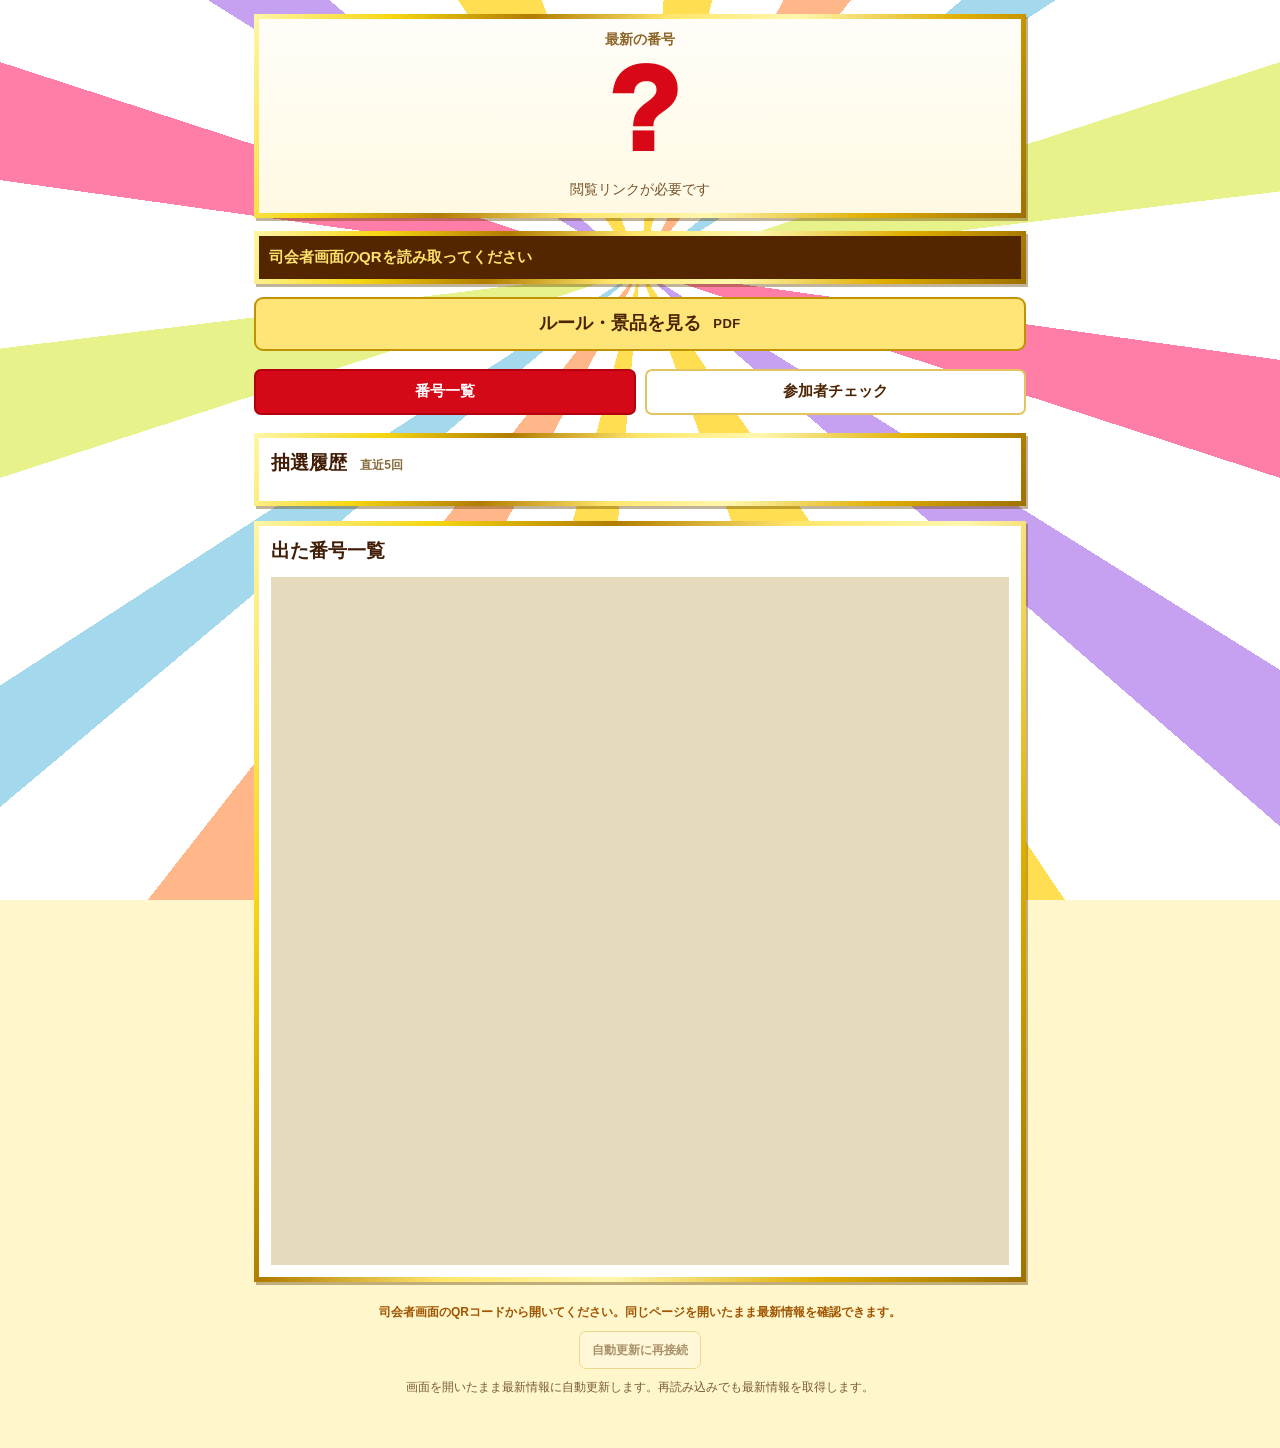
==== commit 9592b59c: "Add files via upload" ====
--- a/viewer.html
+++ b/viewer.html
@@ -28,7 +28,7 @@
 @media print{.mobile-resource-link{display:none}}
 </style></head>
 <body>
-<main id="viewerApp" class="mobile-app" hidden><section class="mobile-latest gold-frame"><span>最新の番号</span><strong id="viewerBall">?</strong><p id="viewerCount">0 / 75 番号</p></section><section class="mobile-prize gold-frame"><span id="viewerNext">次のビンゴは 1等</span><span id="viewerRemaining">残り27人</span></section><a class="mobile-resource-link" href="keihin.pdf" target="_blank" rel="noopener" aria-label="ルール・景品を見る（PDFを別タブで開きます）">ルール・景品を見る<span class="pdf-label">PDF</span></a><div class="mobile-tabs" role="group" aria-label="表示する情報"><button id="viewerNumbersTab" class="active" aria-pressed="true">番号一覧</button><button id="viewerPeopleTab" aria-pressed="false">参加者チェック</button></div><section id="viewerNumbers"><div class="mobile-history gold-frame"><h2>抽選履歴 <small>直近5回</small></h2><ol id="viewerHistory" class="recent-history"></ol></div><section class="mobile-board-frame gold-frame"><h2>出た番号一覧</h2><div id="viewerBoard" class="number-board"></div></section></section><section id="viewerPeople" class="mobile-people gold-frame" hidden><h2>参加者チェック</h2><p>司会者が確定した当選順・等級です。</p><div id="viewerPeopleGrid"></div></section><div class="viewer-connection"><p id="viewerStatus" role="status"></p><p id="viewerUpdated"></p><button id="viewerReconnect">自動更新に再接続</button><p>画面を開いたまま最新情報に自動更新します。再読み込みでも最新情報を取得します。</p></div><a class="mobile-credit" href="https://otologic.jp/free/se/lottery-drawing-bingo01.html" target="_blank" rel="noopener">効果音：OtoLogic（CC BY 4.0）</a></main>
+<main id="viewerApp" class="mobile-app" hidden><section class="mobile-latest gold-frame"><span>最新の番号</span><strong id="viewerBall">?</strong><p id="viewerCount">0 / 75 番号</p></section><section class="mobile-prize gold-frame"><span id="viewerNext">次のビンゴは 1等</span><span id="viewerRemaining">残り27人</span></section><a class="mobile-resource-link" href="keihin.pdf" target="_blank" rel="noopener" aria-label="ルール・景品を見る（PDFを別タブで開きます）">ルール・景品を見る<span class="pdf-label">PDF</span></a><div class="mobile-tabs" role="group" aria-label="表示する情報"><button id="viewerNumbersTab" class="active" aria-pressed="true">番号一覧</button><button id="viewerPeopleTab" aria-pressed="false">参加者チェック</button></div><section id="viewerNumbers"><div class="mobile-history gold-frame"><h2>抽選履歴 <small>直近5回</small></h2><ol id="viewerHistory" class="recent-history"></ol></div><section class="mobile-board-frame gold-frame"><h2>出た番号一覧</h2><div id="viewerBoard" class="number-board"></div></section></section><section id="viewerPeople" class="mobile-people gold-frame" hidden><h2>参加者チェック</h2><p>司会者が確定した当選順・等級です。</p><div id="viewerPeopleGrid"></div></section><div class="viewer-connection"><p id="viewerStatus" role="status"></p><p id="viewerUpdated"></p><button id="viewerReconnect">自動更新に再接続</button><p>画面を開いたまま最新情報に自動更新します。再読み込みでも最新情報を取得します。</p></div></main>
 <script>
 !function(f){typeof module!='undefined'&&typeof exports=='object'?module.exports=f():typeof define!='undefined'&&define.amd?define(f):(typeof self!='undefined'?self:this).fflate=f()}(function(){var _e={};"use strict";var t=(typeof module!='undefined'&&typeof exports=='object'?function(_f){"use strict";var e,t=";var __w=require('worker_threads');__w.parentPort.on('message',function(m){onmessage({data:m})}),postMessage=function(m,t){__w.parentPort.postMessage(m,t)},close=process.exit;self=global";try{e=require("worker_threads").Worker}catch(e){}exports.default=e?function(r,n,o,a,s){var u=!1,i=new e(r+t,{eval:!0}).on("error",(function(e){return s(e,null)})).on("message",(function(e){return s(null,e)})).on("exit",(function(e){e&&!u&&s(Error("exited with code "+e),null)}));return i.postMessage(o,a),i.terminate=function(){return u=!0,e.prototype.terminate.call(i)},i}:function(e,t,r,n,o){setImmediate((function(){return o(Error("async operations unsupported - update to Node 12+ (or Node 10-11 with the --experimental-worker CLI flag)"),null)}));var a=function(){};return{terminate:a,postMessage:a}};return _f}:function(_f){"use strict";var e={};_f.default=function(r,t,s,a,n){var o=new Worker(e[t]||(e[t]=URL.createObjectURL(new Blob([r+';addEventListener("error",function(e){e=e.error;postMessage({$e$:[e.message,e.code,e.stack]})})'],{type:"text/javascript"}))));return o.onmessage=function(e){var r=e.data,t=r.$e$;if(t){var s=Error(t[0]);s.code=t[1],s.stack=t[2],n(s,null)}else n(null,r)},o.postMessage(s,a),o};return _f})({}),n=Uint8Array,r=Uint16Array,e=Int32Array,i=new n([0,0,0,0,0,0,0,0,1,1,1,1,2,2,2,2,3,3,3,3,4,4,4,4,5,5,5,5,0,0,0,0]),o=new n([0,0,0,0,1,1,2,2,3,3,4,4,5,5,6,6,7,7,8,8,9,9,10,10,11,11,12,12,13,13,0,0]),s=new n([16,17,18,0,8,7,9,6,10,5,11,4,12,3,13,2,14,1,15]),a=function(t,n){for(var i=new r(31),o=0;o<31;++o)i[o]=n+=1<<t[o-1];var s=new e(i[30]);for(o=1;o<30;++o)for(var a=i[o];a<i[o+1];++a)s[a]=a-i[o]<<5|o;return{b:i,r:s}},u=a(i,2),h=u.b,f=u.r;h[28]=258,f[258]=28;for(var l=a(o,0),c=l.b,p=l.r,v=new r(32768),d=0;d<32768;++d){var g=(43690&d)>>1|(21845&d)<<1;v[d]=((65280&(g=(61680&(g=(52428&g)>>2|(13107&g)<<2))>>4|(3855&g)<<4))>>8|(255&g)<<8)>>1}var y=function(t,n,e){for(var i=t.length,o=0,s=new r(n);o<i;++o)t[o]&&++s[t[o]-1];var a,u=new r(n);for(o=1;o<n;++o)u[o]=u[o-1]+s[o-1]<<1;if(e){a=new r(1<<n);var h=15-n;for(o=0;o<i;++o)if(t[o])for(var f=o<<4|t[o],l=n-t[o],c=u[t[o]-1]++<<l,p=c|(1<<l)-1;c<=p;++c)a[v[c]>>h]=f}else for(a=new r(i),o=0;o<i;++o)t[o]&&(a[o]=v[u[t[o]-1]++]>>15-t[o]);return a},m=new n(288);for(d=0;d<144;++d)m[d]=8;for(d=144;d<256;++d)m[d]=9;for(d=256;d<280;++d)m[d]=7;for(d=280;d<288;++d)m[d]=8;var b=new n(32);for(d=0;d<32;++d)b[d]=5;var w=y(m,9,0),x=y(m,9,1),z=y(b,5,0),k=y(b,5,1),M=function(t){for(var n=t[0],r=1;r<t.length;++r)t[r]>n&&(n=t[r]);return n},S=function(t,n,r){var e=n/8|0;return(t[e]|t[e+1]<<8)>>(7&n)&r},A=function(t,n){var r=n/8|0;return(t[r]|t[r+1]<<8|t[r+2]<<16)>>(7&n)},T=function(t){return(t+7)/8|0},D=function(t,r,e){return(null==r||r<0)&&(r=0),(null==e||e>t.length)&&(e=t.length),new n(t.subarray(r,e))};_e.FlateErrorCode={UnexpectedEOF:0,InvalidBlockType:1,InvalidLengthLiteral:2,InvalidDistance:3,StreamFinished:4,NoStreamHandler:5,InvalidHeader:6,NoCallback:7,InvalidUTF8:8,ExtraFieldTooLong:9,InvalidDate:10,FilenameTooLong:11,StreamFinishing:12,InvalidZipData:13,UnknownCompressionMethod:14};var C=["unexpected EOF","invalid block type","invalid length/literal","invalid distance","stream finished","no stream handler",,"no callback","invalid UTF-8 data","extra field too long","date not in range 1980-2099","filename too long","stream finishing","invalid zip data"],I=function(t,n,r){var e=Error(n||C[t]);if(e.code=t,Error.captureStackTrace&&Error.captureStackTrace(e,I),!r)throw e;return e},U=function(t,r,e,a){var u=t.length,f=a?a.length:0;if(!u||r.f&&!r.l)return e||new n(0);var l=!e,p=l||2!=r.i,v=r.i;l&&(e=new n(3*u));var d=function(t){var r=e.length;if(t>r){var i=new n(Math.max(2*r,t));i.set(e),e=i}},g=r.f||0,m=r.p||0,b=r.b||0,w=r.l,z=r.d,C=r.m,U=r.n,F=8*u;do{if(!w){g=S(t,m,1);var E=S(t,m+1,3);if(m+=3,!E){var Z=t[(J=T(m)+4)-4]|t[J-3]<<8,q=J+Z;if(q>u){v&&I(0);break}p&&d(b+Z),e.set(t.subarray(J,q),b),r.b=b+=Z,r.p=m=8*q,r.f=g;continue}if(1==E)w=x,z=k,C=9,U=5;else if(2==E){var O=S(t,m,31)+257,G=S(t,m+10,15)+4,L=O+S(t,m+5,31)+1;m+=14;for(var H=new n(L),j=new n(19),N=0;N<G;++N)j[s[N]]=S(t,m+3*N,7);m+=3*G;var P=M(j),B=(1<<P)-1,Y=y(j,P,1);for(N=0;N<L;){var J,K=Y[S(t,m,B)];if(m+=15&K,(J=K>>4)<16)H[N++]=J;else{var Q=0,R=0;for(16==J?(R=3+S(t,m,3),m+=2,Q=H[N-1]):17==J?(R=3+S(t,m,7),m+=3):18==J&&(R=11+S(t,m,127),m+=7);R--;)H[N++]=Q}}var V=H.subarray(0,O),W=H.subarray(O);C=M(V),U=M(W),w=y(V,C,1),z=y(W,U,1)}else I(1);if(m>F){v&&I(0);break}}p&&d(b+131072);for(var X=(1<<C)-1,$=(1<<U)-1,_=m;;_=m){var tt=(Q=w[A(t,m)&X])>>4;if((m+=15&Q)>F){v&&I(0);break}if(Q||I(2),tt<256)e[b++]=tt;else{if(256==tt){_=m,w=null;break}var nt=tt-254;tt>264&&(nt=S(t,m,(1<<(it=i[N=tt-257]))-1)+h[N],m+=it);var rt=z[A(t,m)&$],et=rt>>4;if(rt||I(3),m+=15&rt,W=c[et],et>3){var it=o[et];W+=A(t,m)&(1<<it)-1,m+=it}if(m>F){v&&I(0);break}p&&d(b+131072);var ot=b+nt;if(b<W){var st=f-W,at=Math.min(W,ot);for(st+b<0&&I(3);b<at;++b)e[b]=a[st+b]}for(;b<ot;++b)e[b]=e[b-W]}}r.l=w,r.p=_,r.b=b,r.f=g,w&&(g=1,r.m=C,r.d=z,r.n=U)}while(!g);return b!=e.length&&l?D(e,0,b):e.subarray(0,b)},F=function(t,n,r){var e=n/8|0;t[e]|=r<<=7&n,t[e+1]|=r>>8},E=function(t,n,r){var e=n/8|0;t[e]|=r<<=7&n,t[e+1]|=r>>8,t[e+2]|=r>>16},Z=function(t,e){for(var i=[],o=0;o<t.length;++o)t[o]&&i.push({s:o,f:t[o]});var s=i.length,a=i.slice();if(!s)return{t:N,l:0};if(1==s){var u=new n(i[0].s+1);return u[i[0].s]=1,{t:u,l:1}}i.sort((function(t,n){return t.f-n.f})),i.push({s:-1,f:25001});var h=i[0],f=i[1],l=0,c=1,p=2;for(i[0]={s:-1,f:h.f+f.f,l:h,r:f};c!=s-1;)h=i[i[l].f<i[p].f?l++:p++],f=i[l!=c&&i[l].f<i[p].f?l++:p++],i[c++]={s:-1,f:h.f+f.f,l:h,r:f};var v=a[0].s;for(o=1;o<s;++o)a[o].s>v&&(v=a[o].s);var d=new r(v+1),g=q(i[c-1],d,0);if(g>e){o=0;var y=0,m=g-e,b=1<<m;for(a.sort((function(t,n){return d[n.s]-d[t.s]||t.f-n.f}));o<s;++o){var w=a[o].s;if(!(d[w]>e))break;y+=b-(1<<g-d[w]),d[w]=e}for(y>>=m;y>0;){var x=a[o].s;d[x]<e?y-=1<<e-d[x]++-1:++o}for(;o>=0&&y;--o){var z=a[o].s;d[z]==e&&(--d[z],++y)}g=e}return{t:new n(d),l:g}},q=function(t,n,r){return-1==t.s?Math.max(q(t.l,n,r+1),q(t.r,n,r+1)):n[t.s]=r},O=function(t){for(var n=t.length;n&&!t[--n];);for(var e=new r(++n),i=0,o=t[0],s=1,a=function(t){e[i++]=t},u=1;u<=n;++u)if(t[u]==o&&u!=n)++s;else{if(!o&&s>2){for(;s>138;s-=138)a(32754);s>2&&(a(s>10?s-11<<5|28690:s-3<<5|12305),s=0)}else if(s>3){for(a(o),--s;s>6;s-=6)a(8304);s>2&&(a(s-3<<5|8208),s=0)}for(;s--;)a(o);s=1,o=t[u]}return{c:e.subarray(0,i),n:n}},G=function(t,n){for(var r=0,e=0;e<n.length;++e)r+=t[e]*n[e];return r},L=function(t,n,r){var e=r.length,i=T(n+2);t[i]=255&e,t[i+1]=e>>8,t[i+2]=255^t[i],t[i+3]=255^t[i+1];for(var o=0;o<e;++o)t[i+o+4]=r[o];return 8*(i+4+e)},H=function(t,n,e,a,u,h,f,l,c,p,v){F(n,v++,e),++u[256];for(var d=Z(u,15),g=d.t,x=d.l,k=Z(h,15),M=k.t,S=k.l,A=O(g),T=A.c,D=A.n,C=O(M),I=C.c,U=C.n,q=new r(19),H=0;H<T.length;++H)++q[31&T[H]];for(H=0;H<I.length;++H)++q[31&I[H]];for(var j=Z(q,7),N=j.t,P=j.l,B=19;B>4&&!N[s[B-1]];--B);var Y,J,K,Q,R=p+5<<3,V=G(u,m)+G(h,b)+f,W=G(u,g)+G(h,M)+f+14+3*B+G(q,N)+2*q[16]+3*q[17]+7*q[18];if(c>=0&&R<=V&&R<=W)return L(n,v,t.subarray(c,c+p));if(F(n,v,1+(W<V)),v+=2,W<V){Y=y(g,x,0),J=g,K=y(M,S,0),Q=M;var X=y(N,P,0);for(F(n,v,D-257),F(n,v+5,U-1),F(n,v+10,B-4),v+=14,H=0;H<B;++H)F(n,v+3*H,N[s[H]]);v+=3*B;for(var $=[T,I],_=0;_<2;++_){var tt=$[_];for(H=0;H<tt.length;++H)F(n,v,X[rt=31&tt[H]]),v+=N[rt],rt>15&&(F(n,v,tt[H]>>5&127),v+=tt[H]>>12)}}else Y=w,J=m,K=z,Q=b;for(H=0;H<l;++H){var nt=a[H];if(nt>255){var rt;E(n,v,Y[257+(rt=nt>>18&31)]),v+=J[rt+257],rt>7&&(F(n,v,nt>>23&31),v+=i[rt]);var et=31&nt;E(n,v,K[et]),v+=Q[et],et>3&&(E(n,v,nt>>5&8191),v+=o[et])}else E(n,v,Y[nt]),v+=J[nt]}return E(n,v,Y[256]),v+J[256]},j=new e([65540,131080,131088,131104,262176,1048704,1048832,2114560,2117632]),N=new n(0),P=function(t,s,a,u,h,l){var c=l.z||t.length,v=new n(u+c+5*(1+Math.ceil(c/7e3))+h),d=v.subarray(u,v.length-h),g=l.l,y=7&(l.r||0);if(s){y&&(d[0]=l.r>>3);for(var m=j[s-1],b=m>>13,w=8191&m,x=(1<<a)-1,z=l.p||new r(32768),k=l.h||new r(x+1),M=Math.ceil(a/3),S=2*M,A=function(n){return(t[n]^t[n+1]<<M^t[n+2]<<S)&x},C=new e(25e3),I=new r(288),U=new r(32),F=0,E=0,Z=l.i||0,q=0,O=l.w||0,G=0;Z+2<c;++Z){var N=A(Z),P=32767&Z,B=k[N];if(z[P]=B,k[N]=P,O<=Z){var Y=c-Z;if((F>7e3||q>24576)&&(Y>423||!g)){y=H(t,d,0,C,I,U,E,q,G,Z-G,y),q=F=E=0,G=Z;for(var J=0;J<286;++J)I[J]=0;for(J=0;J<30;++J)U[J]=0}var K=2,Q=0,R=w,V=P-B&32767;if(Y>2&&N==A(Z-V))for(var W=Math.min(b,Y)-1,X=Math.min(32767,Z),$=Math.min(258,Y);V<=X&&--R&&P!=B;){if(t[Z+K]==t[Z+K-V]){for(var _=0;_<$&&t[Z+_]==t[Z+_-V];++_);if(_>K){if(K=_,Q=V,_>W)break;var tt=Math.min(V,_-2),nt=0;for(J=0;J<tt;++J){var rt=Z-V+J&32767,et=rt-z[rt]&32767;et>nt&&(nt=et,B=rt)}}}V+=(P=B)-(B=z[P])&32767}if(Q){C[q++]=268435456|f[K]<<18|p[Q];var it=31&f[K],ot=31&p[Q];E+=i[it]+o[ot],++I[257+it],++U[ot],O=Z+K,++F}else C[q++]=t[Z],++I[t[Z]]}}for(Z=Math.max(Z,O);Z<c;++Z)C[q++]=t[Z],++I[t[Z]];y=H(t,d,g,C,I,U,E,q,G,Z-G,y),g||(l.r=7&y|d[y/8|0]<<3,y-=7,l.h=k,l.p=z,l.i=Z,l.w=O)}else{for(Z=l.w||0;Z<c+g;Z+=65535){var st=Z+65535;st>=c&&(d[y/8|0]=g,st=c),y=L(d,y+1,t.subarray(Z,st))}l.i=c}return D(v,0,u+T(y)+h)},B=function(){for(var t=new Int32Array(256),n=0;n<256;++n){for(var r=n,e=9;--e;)r=(1&r&&-306674912)^r>>>1;t[n]=r}return t}(),Y=function(){var t=-1;return{p:function(n){for(var r=t,e=0;e<n.length;++e)r=B[255&r^n[e]]^r>>>8;t=r},d:function(){return~t}}},J=function(){var t=1,n=0;return{p:function(r){for(var e=t,i=n,o=0|r.length,s=0;s!=o;){for(var a=Math.min(s+2655,o);s<a;++s)i+=e+=r[s];e=(65535&e)+15*(e>>16),i=(65535&i)+15*(i>>16)}t=e,n=i},d:function(){return(255&(t%=65521))<<24|(65280&t)<<8|(255&(n%=65521))<<8|n>>8}}},K=function(t,r,e,i,o){if(!o&&(o={l:1},r.dictionary)){var s=r.dictionary.subarray(-32768),a=new n(s.length+t.length);a.set(s),a.set(t,s.length),t=a,o.w=s.length}return P(t,null==r.level?6:r.level,null==r.mem?o.l?Math.ceil(1.5*Math.max(8,Math.min(13,Math.log(t.length)))):20:12+r.mem,e,i,o)},Q=function(t,n){var r={};for(var e in t)r[e]=t[e];for(var e in n)r[e]=n[e];return r},R=function(t,n,r){for(var e=t(),i=""+t,o=i.slice(i.indexOf("[")+1,i.lastIndexOf("]")).replace(/\s+/g,"").split(","),s=0;s<e.length;++s){var a=e[s],u=o[s];if("function"==typeof a){n+=";"+u+"=";var h=""+a;if(a.prototype)if(-1!=h.indexOf("[native code]")){var f=h.indexOf(" ",8)+1;n+=h.slice(f,h.indexOf("(",f))}else for(var l in n+=h,a.prototype)n+=";"+u+".prototype."+l+"="+a.prototype[l];else n+=h}else r[u]=a}return n},V=[],W=function(t){var n=[];for(var r in t)t[r].buffer&&n.push((t[r]=new t[r].constructor(t[r])).buffer);return n},X=function(n,r,e,i){if(!V[e]){for(var o="",s={},a=n.length-1,u=0;u<a;++u)o=R(n[u],o,s);V[e]={c:R(n[a],o,s),e:s}}var h=Q({},V[e].e);return(0,t.default)(V[e].c+";onmessage=function(e){for(var k in e.data)self[k]=e.data[k];onmessage="+r+"}",e,h,W(h),i)},$=function(){return[n,r,e,i,o,s,h,c,x,k,v,C,y,M,S,A,T,D,I,U,Tt,it,ot]},_=function(){return[n,r,e,i,o,s,f,p,w,m,z,b,v,j,N,y,F,E,Z,q,O,G,L,H,T,D,P,K,kt,it]},tt=function(){return[pt,gt,ct,Y,B]},nt=function(){return[vt,dt]},rt=function(){return[yt,ct,J]},et=function(){return[mt]},it=function(t){return postMessage(t,[t.buffer])},ot=function(t){return t&&{out:t.size&&new n(t.size),dictionary:t.dictionary}},st=function(t,n,r,e,i,o){var s=X(r,e,i,(function(t,n){s.terminate(),o(t,n)}));return s.postMessage([t,n],n.consume?[t.buffer]:[]),function(){s.terminate()}},at=function(t){return t.ondata=function(t,n){return postMessage([t,n],[t.buffer])},function(n){n.data.length?(t.push(n.data[0],n.data[1]),postMessage([n.data[0].length])):t.flush()}},ut=function(t,n,r,e,i,o,s){var a,u=X(t,e,i,(function(t,r){t?(u.terminate(),n.ondata.call(n,t)):Array.isArray(r)?1==r.length?(n.queuedSize-=r[0],n.ondrain&&n.ondrain(r[0])):(r[1]&&u.terminate(),n.ondata.call(n,t,r[0],r[1])):s(r)}));u.postMessage(r),n.queuedSize=0,n.push=function(t,r){n.ondata||I(5),a&&n.ondata(I(4,0,1),null,!!r),n.queuedSize+=t.length,u.postMessage([t,a=r],[t.buffer])},n.terminate=function(){u.terminate()},o&&(n.flush=function(){u.postMessage([])})},ht=function(t,n){return t[n]|t[n+1]<<8},ft=function(t,n){return(t[n]|t[n+1]<<8|t[n+2]<<16|t[n+3]<<24)>>>0},lt=function(t,n){return ft(t,n)+4294967296*ft(t,n+4)},ct=function(t,n,r){for(;r;++n)t[n]=r,r>>>=8},pt=function(t,n){var r=n.filename;if(t[0]=31,t[1]=139,t[2]=8,t[8]=n.level<2?4:9==n.level?2:0,t[9]=3,0!=n.mtime&&ct(t,4,Math.floor(new Date(n.mtime||Date.now())/1e3)),r){t[3]=8;for(var e=0;e<=r.length;++e)t[e+10]=r.charCodeAt(e)}},vt=function(t){31==t[0]&&139==t[1]&&8==t[2]||I(6,"invalid gzip data");var n=t[3],r=10;4&n&&(r+=2+(t[10]|t[11]<<8));for(var e=(n>>3&1)+(n>>4&1);e>0;e-=!t[r++]);return r+(2&n)},dt=function(t){var n=t.length;return(t[n-4]|t[n-3]<<8|t[n-2]<<16|t[n-1]<<24)>>>0},gt=function(t){return 10+(t.filename?t.filename.length+1:0)},yt=function(t,n){var r=n.level,e=0==r?0:r<6?1:9==r?3:2;if(t[0]=120,t[1]=e<<6|(n.dictionary&&32),t[1]|=31-(t[0]<<8|t[1])%31,n.dictionary){var i=J();i.p(n.dictionary),ct(t,2,i.d())}},mt=function(t,n){return(8!=(15&t[0])||t[0]>>4>7||(t[0]<<8|t[1])%31)&&I(6,"invalid zlib data"),(t[1]>>5&1)==+!n&&I(6,"invalid zlib data: "+(32&t[1]?"need":"unexpected")+" dictionary"),2+(t[1]>>3&4)};function bt(t,n){return"function"==typeof t&&(n=t,t={}),this.ondata=n,t}var wt=function(){function t(t,r){if("function"==typeof t&&(r=t,t={}),this.ondata=r,this.o=t||{},this.s={l:0,i:32768,w:32768,z:32768},this.b=new n(98304),this.o.dictionary){var e=this.o.dictionary.subarray(-32768);this.b.set(e,32768-e.length),this.s.i=32768-e.length}}return t.prototype.p=function(t,n){this.ondata(K(t,this.o,0,0,this.s),n)},t.prototype.push=function(t,r){this.ondata||I(5),this.s.l&&I(4);var e=t.length+this.s.z;if(e>this.b.length){if(e>2*this.b.length-32768){var i=new n(-32768&e);i.set(this.b.subarray(0,this.s.z)),this.b=i}var o=this.b.length-this.s.z;this.b.set(t.subarray(0,o),this.s.z),this.s.z=this.b.length,this.p(this.b,!1),this.b.set(this.b.subarray(-32768)),this.b.set(t.subarray(o),32768),this.s.z=t.length-o+32768,this.s.i=32766,this.s.w=32768}else this.b.set(t,this.s.z),this.s.z+=t.length;this.s.l=1&r,(this.s.z>this.s.w+8191||r)&&(this.p(this.b,r||!1),this.s.w=this.s.i,this.s.i-=2)},t.prototype.flush=function(){this.ondata||I(5),this.s.l&&I(4),this.p(this.b,!1),this.s.w=this.s.i,this.s.i-=2},t}();_e.Deflate=wt;var xt=function(){return function(t,n){ut([_,function(){return[at,wt]}],this,bt.call(this,t,n),(function(t){var n=new wt(t.data);onmessage=at(n)}),6,1)}}();function zt(t,n,r){return r||(r=n,n={}),"function"!=typeof r&&I(7),st(t,n,[_],(function(t){return it(kt(t.data[0],t.data[1]))}),0,r)}function kt(t,n){return K(t,n||{},0,0)}_e.AsyncDeflate=xt,_e.deflate=zt,_e.deflateSync=kt;var Mt=function(){function t(t,r){"function"==typeof t&&(r=t,t={}),this.ondata=r;var e=t&&t.dictionary&&t.dictionary.subarray(-32768);this.s={i:0,b:e?e.length:0},this.o=new n(32768),this.p=new n(0),e&&this.o.set(e)}return t.prototype.e=function(t){if(this.ondata||I(5),this.d&&I(4),this.p.length){if(t.length){var r=new n(this.p.length+t.length);r.set(this.p),r.set(t,this.p.length),this.p=r}}else this.p=t},t.prototype.c=function(t){this.s.i=+(this.d=t||!1);var n=this.s.b,r=U(this.p,this.s,this.o);this.ondata(D(r,n,this.s.b),this.d),this.o=D(r,this.s.b-32768),this.s.b=this.o.length,this.p=D(this.p,this.s.p/8|0),this.s.p&=7},t.prototype.push=function(t,n){this.e(t),this.c(n)},t}();_e.Inflate=Mt;var St=function(){return function(t,n){ut([$,function(){return[at,Mt]}],this,bt.call(this,t,n),(function(t){var n=new Mt(t.data);onmessage=at(n)}),7,0)}}();function At(t,n,r){return r||(r=n,n={}),"function"!=typeof r&&I(7),st(t,n,[$],(function(t){return it(Tt(t.data[0],ot(t.data[1])))}),1,r)}function Tt(t,n){return U(t,{i:2},n&&n.out,n&&n.dictionary)}_e.AsyncInflate=St,_e.inflate=At,_e.inflateSync=Tt;var Dt=function(){function t(t,n){this.c=Y(),this.l=0,this.v=1,wt.call(this,t,n)}return t.prototype.push=function(t,n){this.c.p(t),this.l+=t.length,wt.prototype.push.call(this,t,n)},t.prototype.p=function(t,n){var r=K(t,this.o,this.v&&gt(this.o),n&&8,this.s);this.v&&(pt(r,this.o),this.v=0),n&&(ct(r,r.length-8,this.c.d()),ct(r,r.length-4,this.l)),this.ondata(r,n)},t.prototype.flush=function(){wt.prototype.flush.call(this)},t}();_e.Gzip=Dt,_e.Compress=Dt;var Ct=function(){return function(t,n){ut([_,tt,function(){return[at,wt,Dt]}],this,bt.call(this,t,n),(function(t){var n=new Dt(t.data);onmessage=at(n)}),8,1)}}();function It(t,n,r){return r||(r=n,n={}),"function"!=typeof r&&I(7),st(t,n,[_,tt,function(){return[Ut]}],(function(t){return it(Ut(t.data[0],t.data[1]))}),2,r)}function Ut(t,n){n||(n={});var r=Y(),e=t.length;r.p(t);var i=K(t,n,gt(n),8),o=i.length;return pt(i,n),ct(i,o-8,r.d()),ct(i,o-4,e),i}_e.AsyncGzip=Ct,_e.AsyncCompress=Ct,_e.gzip=It,_e.compress=It,_e.gzipSync=Ut,_e.compressSync=Ut;var Ft=function(){function t(t,n){this.v=1,this.r=0,Mt.call(this,t,n)}return t.prototype.push=function(t,r){if(Mt.prototype.e.call(this,t),this.r+=t.length,this.v){var e=this.p.subarray(this.v-1),i=e.length>3?vt(e):4;if(i>e.length){if(!r)return}else this.v>1&&this.onmember&&this.onmember(this.r-e.length);this.p=e.subarray(i),this.v=0}Mt.prototype.c.call(this,r),!this.s.f||this.s.l||r||(this.v=T(this.s.p)+9,this.s={i:0},this.o=new n(0),this.push(new n(0),r))},t}();_e.Gunzip=Ft;var Et=function(){return function(t,n){var r=this;ut([$,nt,function(){return[at,Mt,Ft]}],this,bt.call(this,t,n),(function(t){var n=new Ft(t.data);n.onmember=function(t){return postMessage(t)},onmessage=at(n)}),9,0,(function(t){return r.onmember&&r.onmember(t)}))}}();function Zt(t,n,r){return r||(r=n,n={}),"function"!=typeof r&&I(7),st(t,n,[$,nt,function(){return[qt]}],(function(t){return it(qt(t.data[0],t.data[1]))}),3,r)}function qt(t,r){var e=vt(t);return e+8>t.length&&I(6,"invalid gzip data"),U(t.subarray(e,-8),{i:2},r&&r.out||new n(dt(t)),r&&r.dictionary)}_e.AsyncGunzip=Et,_e.gunzip=Zt,_e.gunzipSync=qt;var Ot=function(){function t(t,n){this.c=J(),this.v=1,wt.call(this,t,n)}return t.prototype.push=function(t,n){this.c.p(t),wt.prototype.push.call(this,t,n)},t.prototype.p=function(t,n){var r=K(t,this.o,this.v&&(this.o.dictionary?6:2),n&&4,this.s);this.v&&(yt(r,this.o),this.v=0),n&&ct(r,r.length-4,this.c.d()),this.ondata(r,n)},t.prototype.flush=function(){wt.prototype.flush.call(this)},t}();_e.Zlib=Ot;var Gt=function(){return function(t,n){ut([_,rt,function(){return[at,wt,Ot]}],this,bt.call(this,t,n),(function(t){var n=new Ot(t.data);onmessage=at(n)}),10,1)}}();function Lt(t,n,r){return r||(r=n,n={}),"function"!=typeof r&&I(7),st(t,n,[_,rt,function(){return[Ht]}],(function(t){return it(Ht(t.data[0],t.data[1]))}),4,r)}function Ht(t,n){n||(n={});var r=J();r.p(t);var e=K(t,n,n.dictionary?6:2,4);return yt(e,n),ct(e,e.length-4,r.d()),e}_e.AsyncZlib=Gt,_e.zlib=Lt,_e.zlibSync=Ht;var jt=function(){function t(t,n){Mt.call(this,t,n),this.v=t&&t.dictionary?2:1}return t.prototype.push=function(t,n){if(Mt.prototype.e.call(this,t),this.v){if(this.p.length<6&&!n)return;this.p=this.p.subarray(mt(this.p,this.v-1)),this.v=0}n&&(this.p.length<4&&I(6,"invalid zlib data"),this.p=this.p.subarray(0,-4)),Mt.prototype.c.call(this,n)},t}();_e.Unzlib=jt;var Nt=function(){return function(t,n){ut([$,et,function(){return[at,Mt,jt]}],this,bt.call(this,t,n),(function(t){var n=new jt(t.data);onmessage=at(n)}),11,0)}}();function Pt(t,n,r){return r||(r=n,n={}),"function"!=typeof r&&I(7),st(t,n,[$,et,function(){return[Bt]}],(function(t){return it(Bt(t.data[0],ot(t.data[1])))}),5,r)}function Bt(t,n){return U(t.subarray(mt(t,n&&n.dictionary),-4),{i:2},n&&n.out,n&&n.dictionary)}_e.AsyncUnzlib=Nt,_e.unzlib=Pt,_e.unzlibSync=Bt;var Yt=function(){function t(t,n){this.o=bt.call(this,t,n)||{},this.G=Ft,this.I=Mt,this.Z=jt}return t.prototype.i=function(){var t=this;this.s.ondata=function(n,r){t.ondata(n,r)}},t.prototype.push=function(t,r){if(this.ondata||I(5),this.s)this.s.push(t,r);else{if(this.p&&this.p.length){var e=new n(this.p.length+t.length);e.set(this.p),e.set(t,this.p.length)}else this.p=t;this.p.length>2&&(this.s=31==this.p[0]&&139==this.p[1]&&8==this.p[2]?new this.G(this.o):8!=(15&this.p[0])||this.p[0]>>4>7||(this.p[0]<<8|this.p[1])%31?new this.I(this.o):new this.Z(this.o),this.i(),this.s.push(this.p,r),this.p=null)}},t}();_e.Decompress=Yt;var Jt=function(){function t(t,n){Yt.call(this,t,n),this.queuedSize=0,this.G=Et,this.I=St,this.Z=Nt}return t.prototype.i=function(){var t=this;this.s.ondata=function(n,r,e){t.ondata(n,r,e)},this.s.ondrain=function(n){t.queuedSize-=n,t.ondrain&&t.ondrain(n)}},t.prototype.push=function(t,n){this.queuedSize+=t.length,Yt.prototype.push.call(this,t,n)},t}();function Kt(t,n,r){return r||(r=n,n={}),"function"!=typeof r&&I(7),31==t[0]&&139==t[1]&&8==t[2]?Zt(t,n,r):8!=(15&t[0])||t[0]>>4>7||(t[0]<<8|t[1])%31?At(t,n,r):Pt(t,n,r)}function Qt(t,n){return 31==t[0]&&139==t[1]&&8==t[2]?qt(t,n):8!=(15&t[0])||t[0]>>4>7||(t[0]<<8|t[1])%31?Tt(t,n):Bt(t,n)}_e.AsyncDecompress=Jt,_e.decompress=Kt,_e.decompressSync=Qt;var Rt=function(t,r,e,i){for(var o in t){var s=t[o],a=r+o,u=i;Array.isArray(s)&&(u=Q(i,s[1]),s=s[0]),s instanceof n?e[a]=[s,u]:(e[a+="/"]=[new n(0),u],Rt(s,a,e,i))}},Vt="undefined"!=typeof TextEncoder&&new TextEncoder,Wt="undefined"!=typeof TextDecoder&&new TextDecoder,Xt=0;try{Wt.decode(N,{stream:!0}),Xt=1}catch(t){}var $t=function(t){for(var n="",r=0;;){var e=t[r++],i=(e>127)+(e>223)+(e>239);if(r+i>t.length)return{s:n,r:D(t,r-1)};i?3==i?(e=((15&e)<<18|(63&t[r++])<<12|(63&t[r++])<<6|63&t[r++])-65536,n+=String.fromCharCode(55296|e>>10,56320|1023&e)):n+=String.fromCharCode(1&i?(31&e)<<6|63&t[r++]:(15&e)<<12|(63&t[r++])<<6|63&t[r++]):n+=String.fromCharCode(e)}},_t=function(){function t(t){this.ondata=t,Xt?this.t=new TextDecoder:this.p=N}return t.prototype.push=function(t,r){if(this.ondata||I(5),r=!!r,this.t)return this.ondata(this.t.decode(t,{stream:!0}),r),void(r&&(this.t.decode().length&&I(8),this.t=null));this.p||I(4);var e=new n(this.p.length+t.length);e.set(this.p),e.set(t,this.p.length);var i=$t(e),o=i.s,s=i.r;r?(s.length&&I(8),this.p=null):this.p=s,this.ondata(o,r)},t}();_e.DecodeUTF8=_t;var tn=function(){function t(t){this.ondata=t}return t.prototype.push=function(t,n){this.ondata||I(5),this.d&&I(4),this.ondata(nn(t),this.d=n||!1)},t}();function nn(t,r){if(r){for(var e=new n(t.length),i=0;i<t.length;++i)e[i]=t.charCodeAt(i);return e}if(Vt)return Vt.encode(t);var o=t.length,s=new n(t.length+(t.length>>1)),a=0,u=function(t){s[a++]=t};for(i=0;i<o;++i){if(a+5>s.length){var h=new n(a+8+(o-i<<1));h.set(s),s=h}var f=t.charCodeAt(i);f<128||r?u(f):f<2048?(u(192|f>>6),u(128|63&f)):f>55295&&f<57344?(u(240|(f=65536+(1047552&f)|1023&t.charCodeAt(++i))>>18),u(128|f>>12&63),u(128|f>>6&63),u(128|63&f)):(u(224|f>>12),u(128|f>>6&63),u(128|63&f))}return D(s,0,a)}function rn(t,n){if(n){for(var r="",e=0;e<t.length;e+=16384)r+=String.fromCharCode.apply(null,t.subarray(e,e+16384));return r}if(Wt)return Wt.decode(t);var i=$t(t),o=i.s;return(r=i.r).length&&I(8),o}_e.EncodeUTF8=tn,_e.strToU8=nn,_e.strFromU8=rn;var en=function(t){return 1==t?3:t<6?2:9==t?1:0},on=function(t,n){return n+30+ht(t,n+26)+ht(t,n+28)},sn=function(t,n,r){var e=ht(t,n+28),i=rn(t.subarray(n+46,n+46+e),!(2048&ht(t,n+8))),o=n+46+e,s=ft(t,n+20),a=r&&4294967295==s?an(t,o):[s,ft(t,n+24),ft(t,n+42)],u=a[0],h=a[1],f=a[2];return[ht(t,n+10),u,h,i,o+ht(t,n+30)+ht(t,n+32),f]},an=function(t,n){for(;1!=ht(t,n);n+=4+ht(t,n+2));return[lt(t,n+12),lt(t,n+4),lt(t,n+20)]},un=function(t){var n=0;if(t)for(var r in t){var e=t[r].length;e>65535&&I(9),n+=e+4}return n},hn=function(t,n,r,e,i,o,s,a){var u=e.length,h=r.extra,f=a&&a.length,l=un(h);ct(t,n,null!=s?33639248:67324752),n+=4,null!=s&&(t[n++]=20,t[n++]=r.os),t[n]=20,n+=2,t[n++]=r.flag<<1|(o<0&&8),t[n++]=i&&8,t[n++]=255&r.compression,t[n++]=r.compression>>8;var c=new Date(null==r.mtime?Date.now():r.mtime),p=c.getFullYear()-1980;if((p<0||p>119)&&I(10),ct(t,n,p<<25|c.getMonth()+1<<21|c.getDate()<<16|c.getHours()<<11|c.getMinutes()<<5|c.getSeconds()>>1),n+=4,-1!=o&&(ct(t,n,r.crc),ct(t,n+4,o<0?-o-2:o),ct(t,n+8,r.size)),ct(t,n+12,u),ct(t,n+14,l),n+=16,null!=s&&(ct(t,n,f),ct(t,n+6,r.attrs),ct(t,n+10,s),n+=14),t.set(e,n),n+=u,l)for(var v in h){var d=h[v],g=d.length;ct(t,n,+v),ct(t,n+2,g),t.set(d,n+4),n+=4+g}return f&&(t.set(a,n),n+=f),n},fn=function(t,n,r,e,i){ct(t,n,101010256),ct(t,n+8,r),ct(t,n+10,r),ct(t,n+12,e),ct(t,n+16,i)},ln=function(){function t(t){this.filename=t,this.c=Y(),this.size=0,this.compression=0}return t.prototype.process=function(t,n){this.ondata(null,t,n)},t.prototype.push=function(t,n){this.ondata||I(5),this.c.p(t),this.size+=t.length,n&&(this.crc=this.c.d()),this.process(t,n||!1)},t}();_e.ZipPassThrough=ln;var cn=function(){function t(t,n){var r=this;n||(n={}),ln.call(this,t),this.d=new wt(n,(function(t,n){r.ondata(null,t,n)})),this.compression=8,this.flag=en(n.level)}return t.prototype.process=function(t,n){try{this.d.push(t,n)}catch(t){this.ondata(t,null,n)}},t.prototype.push=function(t,n){ln.prototype.push.call(this,t,n)},t}();_e.ZipDeflate=cn;var pn=function(){function t(t,n){var r=this;n||(n={}),ln.call(this,t),this.d=new xt(n,(function(t,n,e){r.ondata(t,n,e)})),this.compression=8,this.flag=en(n.level),this.terminate=this.d.terminate}return t.prototype.process=function(t,n){this.d.push(t,n)},t.prototype.push=function(t,n){ln.prototype.push.call(this,t,n)},t}();_e.AsyncZipDeflate=pn;var vn=function(){function t(t){this.ondata=t,this.u=[],this.d=1}return t.prototype.add=function(t){var r=this;if(this.ondata||I(5),2&this.d)this.ondata(I(4+8*(1&this.d),0,1),null,!1);else{var e=nn(t.filename),i=e.length,o=t.comment,s=o&&nn(o),a=i!=t.filename.length||s&&o.length!=s.length,u=i+un(t.extra)+30;i>65535&&this.ondata(I(11,0,1),null,!1);var h=new n(u);hn(h,0,t,e,a,-1);var f=[h],l=function(){for(var t=0,n=f;t<n.length;t++)r.ondata(null,n[t],!1);f=[]},c=this.d;this.d=0;var p=this.u.length,v=Q(t,{f:e,u:a,o:s,t:function(){t.terminate&&t.terminate()},r:function(){if(l(),c){var t=r.u[p+1];t?t.r():r.d=1}c=1}}),d=0;t.ondata=function(e,i,o){if(e)r.ondata(e,i,o),r.terminate();else if(d+=i.length,f.push(i),o){var s=new n(16);ct(s,0,134695760),ct(s,4,t.crc),ct(s,8,d),ct(s,12,t.size),f.push(s),v.c=d,v.b=u+d+16,v.crc=t.crc,v.size=t.size,c&&v.r(),c=1}else c&&l()},this.u.push(v)}},t.prototype.end=function(){var t=this;2&this.d?this.ondata(I(4+8*(1&this.d),0,1),null,!0):(this.d?this.e():this.u.push({r:function(){1&t.d&&(t.u.splice(-1,1),t.e())},t:function(){}}),this.d=3)},t.prototype.e=function(){for(var t=0,r=0,e=0,i=0,o=this.u;i<o.length;i++)e+=46+(h=o[i]).f.length+un(h.extra)+(h.o?h.o.length:0);for(var s=new n(e+22),a=0,u=this.u;a<u.length;a++){var h;hn(s,t,h=u[a],h.f,h.u,-h.c-2,r,h.o),t+=46+h.f.length+un(h.extra)+(h.o?h.o.length:0),r+=h.b}fn(s,t,this.u.length,e,r),this.ondata(null,s,!0),this.d=2},t.prototype.terminate=function(){for(var t=0,n=this.u;t<n.length;t++)n[t].t();this.d=2},t}();function dn(t,r,e){e||(e=r,r={}),"function"!=typeof e&&I(7);var i={};Rt(t,"",i,r);var o=Object.keys(i),s=o.length,a=0,u=0,h=s,f=Array(s),l=[],c=function(){for(var t=0;t<l.length;++t)l[t]()},p=function(t,n){xn((function(){e(t,n)}))};xn((function(){p=e}));var v=function(){var t=new n(u+22),r=a,e=u-a;u=0;for(var i=0;i<h;++i){var o=f[i];try{var s=o.c.length;hn(t,u,o,o.f,o.u,s);var l=30+o.f.length+un(o.extra),c=u+l;t.set(o.c,c),hn(t,a,o,o.f,o.u,s,u,o.m),a+=16+l+(o.m?o.m.length:0),u=c+s}catch(t){return p(t,null)}}fn(t,a,f.length,e,r),p(null,t)};s||v();for(var d=function(t){var n=o[t],r=i[n],e=r[0],h=r[1],d=Y(),g=e.length;d.p(e);var y=nn(n),m=y.length,b=h.comment,w=b&&nn(b),x=w&&w.length,z=un(h.extra),k=0==h.level?0:8,M=function(r,e){if(r)c(),p(r,null);else{var i=e.length;f[t]=Q(h,{size:g,crc:d.d(),c:e,f:y,m:w,u:m!=n.length||w&&b.length!=x,compression:k}),a+=30+m+z+i,u+=76+2*(m+z)+(x||0)+i,--s||v()}};if(m>65535&&M(I(11,0,1),null),k)if(g<16e4)try{M(null,kt(e,h))}catch(t){M(t,null)}else l.push(zt(e,h,M));else M(null,e)},g=0;g<h;++g)d(g);return c}function gn(t,r){r||(r={});var e={},i=[];Rt(t,"",e,r);var o=0,s=0;for(var a in e){var u=e[a],h=u[0],f=u[1],l=0==f.level?0:8,c=(M=nn(a)).length,p=f.comment,v=p&&nn(p),d=v&&v.length,g=un(f.extra);c>65535&&I(11);var y=l?kt(h,f):h,m=y.length,b=Y();b.p(h),i.push(Q(f,{size:h.length,crc:b.d(),c:y,f:M,m:v,u:c!=a.length||v&&p.length!=d,o:o,compression:l})),o+=30+c+g+m,s+=76+2*(c+g)+(d||0)+m}for(var w=new n(s+22),x=o,z=s-o,k=0;k<i.length;++k){var M;hn(w,(M=i[k]).o,M,M.f,M.u,M.c.length);var S=30+M.f.length+un(M.extra);w.set(M.c,M.o+S),hn(w,o,M,M.f,M.u,M.c.length,M.o,M.m),o+=16+S+(M.m?M.m.length:0)}return fn(w,o,i.length,z,x),w}_e.Zip=vn,_e.zip=dn,_e.zipSync=gn;var yn=function(){function t(){}return t.prototype.push=function(t,n){this.ondata(null,t,n)},t.compression=0,t}();_e.UnzipPassThrough=yn;var mn=function(){function t(){var t=this;this.i=new Mt((function(n,r){t.ondata(null,n,r)}))}return t.prototype.push=function(t,n){try{this.i.push(t,n)}catch(t){this.ondata(t,null,n)}},t.compression=8,t}();_e.UnzipInflate=mn;var bn=function(){function t(t,n){var r=this;n<32e4?this.i=new Mt((function(t,n){r.ondata(null,t,n)})):(this.i=new St((function(t,n,e){r.ondata(t,n,e)})),this.terminate=this.i.terminate)}return t.prototype.push=function(t,n){this.i.terminate&&(t=D(t,0)),this.i.push(t,n)},t.compression=8,t}();_e.AsyncUnzipInflate=bn;var wn=function(){function t(t){this.onfile=t,this.k=[],this.o={0:yn},this.p=N}return t.prototype.push=function(t,r){var e=this;if(this.onfile||I(5),this.p||I(4),this.c>0){var i=Math.min(this.c,t.length),o=t.subarray(0,i);if(this.c-=i,this.d?this.d.push(o,!this.c):this.k[0].push(o),(t=t.subarray(i)).length)return this.push(t,r)}else{var s=0,a=0,u=void 0,h=void 0;this.p.length?t.length?((h=new n(this.p.length+t.length)).set(this.p),h.set(t,this.p.length)):h=this.p:h=t;for(var f=h.length,l=this.c,c=l&&this.d,p=function(){var t,n=ft(h,a);if(67324752==n){s=1,u=a,v.d=null,v.c=0;var r=ht(h,a+6),i=ht(h,a+8),o=2048&r,c=8&r,p=ht(h,a+26),d=ht(h,a+28);if(f>a+30+p+d){var g=[];v.k.unshift(g),s=2;var y,m=ft(h,a+18),b=ft(h,a+22),w=rn(h.subarray(a+30,a+=30+p),!o);4294967295==m?(t=c?[-2]:an(h,a),m=t[0],b=t[1]):c&&(m=-1),a+=d,v.c=m;var x={name:w,compression:i,start:function(){if(x.ondata||I(5),m){var t=e.o[i];t||x.ondata(I(14,"unknown compression type "+i,1),null,!1),(y=m<0?new t(w):new t(w,m,b)).ondata=function(t,n,r){x.ondata(t,n,r)};for(var n=0,r=g;n<r.length;n++)y.push(r[n],!1);e.k[0]==g&&e.c?e.d=y:y.push(N,!0)}else x.ondata(null,N,!0)},terminate:function(){y&&y.terminate&&y.terminate()}};m>=0&&(x.size=m,x.originalSize=b),v.onfile(x)}return"break"}if(l){if(134695760==n)return u=a+=12+(-2==l&&8),s=3,v.c=0,"break";if(33639248==n)return u=a-=4,s=3,v.c=0,"break"}},v=this;a<f-4&&"break"!==p();++a);if(this.p=N,l<0){var d=h.subarray(0,s?u-12-(-2==l&&8)-(134695760==ft(h,u-16)&&4):a);c?c.push(d,!!s):this.k[+(2==s)].push(d)}if(2&s)return this.push(h.subarray(a),r);this.p=h.subarray(a)}r&&(this.c&&I(13),this.p=null)},t.prototype.register=function(t){this.o[t.compression]=t},t}();_e.Unzip=wn;var xn="function"==typeof queueMicrotask?queueMicrotask:"function"==typeof setTimeout?setTimeout:function(t){t()};function zn(t,r,e){e||(e=r,r={}),"function"!=typeof e&&I(7);var i=[],o=function(){for(var t=0;t<i.length;++t)i[t]()},s={},a=function(t,n){xn((function(){e(t,n)}))};xn((function(){a=e}));for(var u=t.length-22;101010256!=ft(t,u);--u)if(!u||t.length-u>65558)return a(I(13,0,1),null),o;var h=ht(t,u+8);if(h){var f=h,l=ft(t,u+16),c=4294967295==l||65535==f;if(c){var p=ft(t,u-12);(c=101075792==ft(t,p))&&(f=h=ft(t,p+32),l=ft(t,p+48))}for(var v=r&&r.filter,d=function(r){var e=sn(t,l,c),u=e[0],f=e[1],p=e[2],d=e[3],g=e[4],y=on(t,e[5]);l=g;var m=function(t,n){t?(o(),a(t,null)):(n&&(s[d]=n),--h||a(null,s))};if(!v||v({name:d,size:f,originalSize:p,compression:u}))if(u)if(8==u){var b=t.subarray(y,y+f);if(p<524288||f>.8*p)try{m(null,Tt(b,{out:new n(p)}))}catch(t){m(t,null)}else i.push(At(b,{size:p},m))}else m(I(14,"unknown compression type "+u,1),null);else m(null,D(t,y,y+f));else m(null,null)},g=0;g<f;++g)d()}else a(null,{});return o}function kn(t,r){for(var e={},i=t.length-22;101010256!=ft(t,i);--i)(!i||t.length-i>65558)&&I(13);var o=ht(t,i+8);if(!o)return{};var s=ft(t,i+16),a=4294967295==s||65535==o;if(a){var u=ft(t,i-12);(a=101075792==ft(t,u))&&(o=ft(t,u+32),s=ft(t,u+48))}for(var h=r&&r.filter,f=0;f<o;++f){var l=sn(t,s,a),c=l[0],p=l[1],v=l[2],d=l[3],g=l[4],y=on(t,l[5]);s=g,h&&!h({name:d,size:p,originalSize:v,compression:c})||(c?8==c?e[d]=Tt(t.subarray(y,y+p),{out:new n(v)}):I(14,"unknown compression type "+c):e[d]=D(t,y,y+p))}return e}_e.unzip=zn,_e.unzipSync=kn;return _e});
 </script>
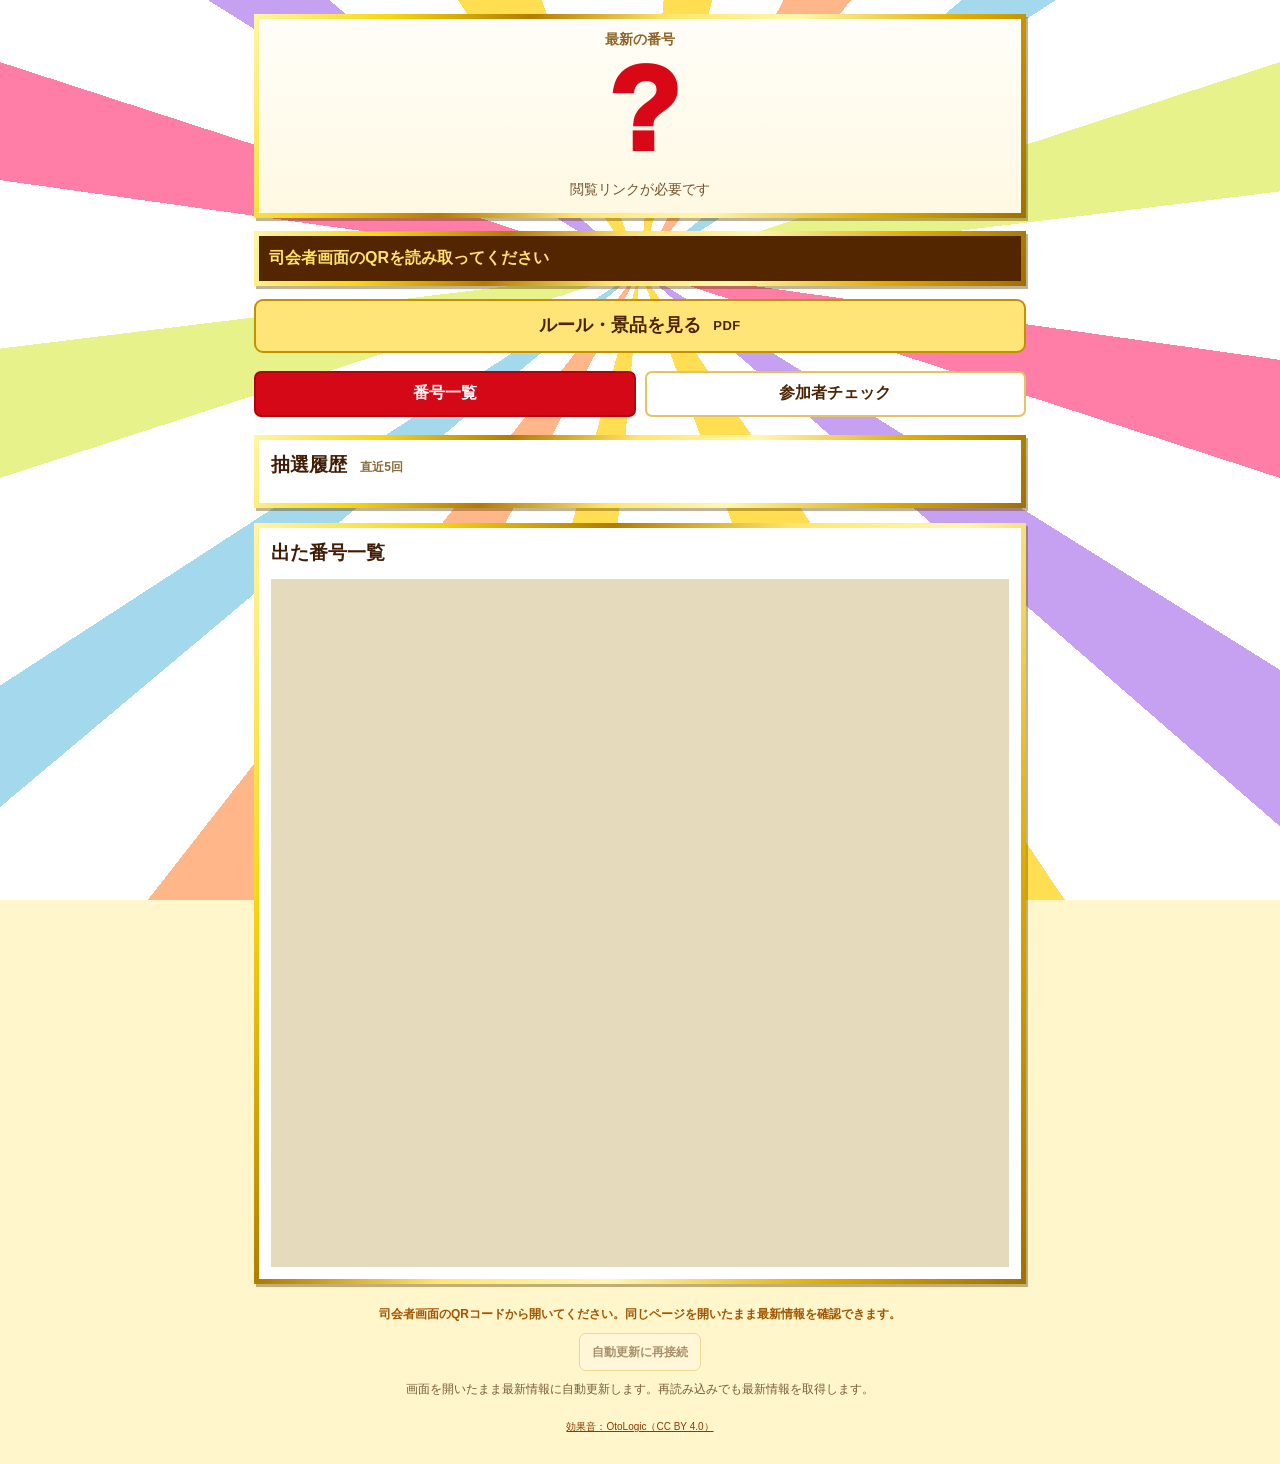
==== commit 3e7b3d97: "Add files via upload" ====
--- a/viewer.html
+++ b/viewer.html
@@ -1,6 +1,6 @@
 <!doctype html>
-<html lang="ja" data-version="screen-v7">
-<head><meta charset="utf-8"><meta name="viewport" content="width=device-width, initial-scale=1"><meta name="theme-color" content="#cf0714"><meta name="description" content="忘年会の27人用ビンゴ。スマホで最新の番号・参加者・当選結果を確認。"><title>忘年会ビンゴ｜スマホ用</title><link rel="icon" href="data:,"><style>
+<html lang="ja" data-version="screen-v11">
+<head><meta charset="utf-8"><meta name="viewport" content="width=device-width, initial-scale=1"><meta name="theme-color" content="#cf0714"><meta name="description" content="忘年会の最大30人用ビンゴ。スマホで最新の番号・参加者・当選結果を確認。"><title>忘年会ビンゴ｜スマホ用</title><link rel="icon" href="data:,"><style>
 :root{font-family:"Yu Gothic",Meiryo,Arial,system-ui,sans-serif;color:#421d05;font-size:16px;--red:#d90816;--brown:#4d2403;--gold:#efbf00;--frame:linear-gradient(115deg,#fff6a8 0%,#f6d612 16%,#b17c00 32%,#ffe66b 48%,#fff7ae 63%,#dfad00 82%,#9e7000 100%)}*{box-sizing:border-box}body{margin:0;background:#fff6cc;min-height:100dvh}body::before{content:"";position:fixed;inset:0;background:repeating-conic-gradient(from -8deg at 50% 30%,#fff 0deg 13deg,#ffdf51 13deg 23deg,#fff 23deg 36deg,#ffb78a 36deg 46deg,#fff 46deg 58deg,#a4d9ed 58deg 65deg,#fff 65deg 80deg,#e7f28b 80deg 91deg,#fff 91deg 106deg,#ff7ea7 106deg 116deg,#fff 116deg 130deg,#c6a1f2 130deg 139deg,#fff 139deg 154deg,#ffdf51 154deg 168deg,#fff 168deg 180deg);z-index:-1}button,input,select,textarea{font:inherit}button{font-weight:800;color:var(--brown);background:#fff9e4;border:1px solid #d9b64b;border-radius:7px;padding:9px 16px;cursor:pointer;min-height:36px}button:hover{background:#fff0aa}button:disabled{opacity:.48;cursor:not-allowed}button:focus-visible,input:focus-visible,textarea:focus-visible,a:focus-visible{outline:3px solid #1765bd;outline-offset:3px}input,textarea{border:1px solid #bfad83;background:#fff;color:#321e0c;padding:9px 10px;border-radius:6px;min-width:0}input[type=checkbox]{width:21px;height:21px;accent-color:var(--red);flex-shrink:0}input[type=range]{accent-color:var(--red)}a{color:#8b3a00}h1,h2,h3,p{margin:0}[hidden]{display:none!important}.gold-frame{border:5px solid transparent;background:linear-gradient(#fff,#fff) padding-box,var(--frame) border-box;box-shadow:2px 3px 0 #65420066;min-height:0}.show-title{display:flex;align-items:center;justify-content:center;gap:5vw;background:var(--frame);color:#fff;margin:0 3vw;padding:5px 7vw;clip-path:polygon(2% 0,98% 0,100% 18%,100% 82%,98% 100%,2% 100%,0 82%,0 18%);min-height:0}.show-title h1{background:#4d2403;padding:0 5vw;text-align:center;flex:1;font-family:Arial,"Yu Gothic",sans-serif;font-weight:900;line-height:1.05;font-size:clamp(26px,5.9vh,72px);white-space:nowrap;letter-spacing:-.035em}.show-title b{font-weight:950}.title-star{font-size:clamp(15px,3vh,34px);color:#6b3300;line-height:1}#hostApp{height:100dvh;display:grid;grid-template-rows:minmax(0,1fr) auto;padding:1.2vh 1.2vw 0;gap:1.2vh}.game-screen{display:grid;grid-template-columns:clamp(94px,11vw,215px) minmax(0,1fr) minmax(230px,29vw);grid-template-rows:minmax(0,.94fr) minmax(0,1fr);grid-template-areas:"rail number prize" "rail board board";gap:1.3vh 1.3vw;min-height:0}.history-rail{grid-area:rail;display:grid;grid-template-rows:auto auto minmax(0,1fr);gap:1vh;padding:.8vh .6vw;min-width:0}.qr-block{text-align:center;min-height:0}.qr-block>p{font-size:clamp(10px,1.5vh,17px);font-weight:800;margin-top:2px}.qr-button{border:0;border-radius:0;padding:0;display:block;min-height:0;background:white;margin:auto;width:100%;max-width:180px}.qr-button:hover{background:white}.qr-button span{display:block;aspect-ratio:1;max-height:19.8vh;margin:auto;max-width:100%}#qr svg,#largeQR svg{display:block;width:100%;height:100%}.history-rail>h2{text-align:center;font-weight:900;font-size:clamp(18px,2.7vh,31px);white-space:nowrap;line-height:1.2}.recent-history{list-style:none;padding:0;margin:0;display:grid;grid-template-rows:repeat(5,minmax(0,1fr));gap:1vh;min-height:0}.recent-history li{display:flex;align-items:center;justify-content:center;flex-direction:column;background:#fff8df;border:2px solid #ebcc66;border-radius:12px;min-height:0}.recent-history li:first-child{background:#ffe66a;border-color:#dda800}.recent-history li.empty-history{border:1px dashed #ddcfab;color:#c8bca1;background:white}.recent-history b{font-family:Arial,sans-serif;font-weight:900;font-size:clamp(25px,4.8vh,61px);color:var(--red);line-height:1}.recent-history small{font-size:clamp(10px,1.6vh,19px);line-height:1.2;color:#795a28;margin-bottom:.3vh}.number-stage{grid-area:number;text-align:center;display:flex;flex-direction:column;align-items:center;justify-content:center;border-width:7px;position:relative;overflow:hidden}.big-number{font-family:Arial,sans-serif;font-weight:950;font-size:clamp(140px,37vh,470px);color:#e00909;letter-spacing:.015em;line-height:.86;text-shadow:3px 5px 0 #8f0507,5px 7px 1px #0003;padding:0 .02em;flex:1;display:flex;align-items:center;justify-content:center;min-height:0;font-variant-numeric:tabular-nums}.draw-counter{font-size:clamp(15px,2.4vh,33px);line-height:1.25;margin:.5vh 0 .8vh;color:#6a4924;white-space:nowrap}.draw-counter strong{color:var(--brown);font-weight:900}.big-number.rolling{animation:rolling .12s infinite alternate}@keyframes rolling{from{transform:translateX(-3px)}to{transform:translateX(3px)}}.prize-panel{grid-area:prize;display:flex;align-items:center;justify-content:space-evenly;flex-direction:column;gap:.3vh;text-align:center;padding:.9vh .8vw;background:linear-gradient(#5a2903,#5a2903) padding-box,var(--frame) border-box;color:#fff}.prize-panel>h2{font-size:clamp(22px,3.8vh,45px);font-weight:900;line-height:1.1;white-space:nowrap}.next-grade{font-family:Arial,"Yu Gothic",sans-serif;font-size:clamp(65px,11vh,140px);font-weight:950;line-height:.98;color:#ffe354;letter-spacing:-.05em;text-shadow:2px 3px #8c5100}.next-grade>span{font-size:.63em;margin-left:.06em}.next-grade.finished-grade{font-family:inherit;font-size:clamp(28px,5vh,64px);line-height:1.2;letter-spacing:0}.next-rank{font-size:clamp(16px,2.3vh,29px);line-height:1.2;color:#fff3c8}.remaining{font-size:clamp(21px,3.9vh,47px);font-weight:900;color:#fff;line-height:1.15}.remaining strong{font-family:Arial,sans-serif;font-size:1.2em;color:#ffe56b}.prize-plan{display:grid;grid-template-columns:repeat(5,1fr);gap:.4vw;width:100%;margin-top:.4vh}.prize-plan div{background:#ffffff1a;border:1px solid #ffffff35;border-radius:6px;padding:.4vh 1px;font-size:clamp(11px,1.8vh,23px);font-weight:800}.prize-plan small{display:block;font-size:.69em;white-space:nowrap;margin-top:.2vh;color:#ffeaca;font-weight:500}.prize-plan .current{color:#542400;background:#ffe36b;border-color:#fff098}.prize-plan .current small{color:#542400}.board-frame{container-type:size;grid-area:board;padding:.4vh .3vw;overflow:hidden;border-width:6px}.number-board{height:100%;display:grid;grid-template-columns:.9fr repeat(15,minmax(0,1fr));grid-template-rows:repeat(5,minmax(0,1fr));gap:3px clamp(4px,.4vw,9px);min-height:0;background:transparent}.board-letter,.num{display:flex;align-items:center;justify-content:center;background:#fff;min-width:0;min-height:0;line-height:1}.board-letter{font-family:Arial,sans-serif;font-weight:950;font-size:clamp(22px,5.2vh,70px);color:#e24e53;-webkit-text-stroke:1px #472805}.board-letter.g1{color:#a9dc72}.board-letter.g2{color:#7db9e1}.board-letter.g3{color:#f4b46e}.board-letter.g4{color:#d4e56f}.num{border:1px solid #e9e2d3;border-radius:4px;padding:0 2px;color:#b8b8b8;font-family:Consolas,"Liberation Mono",Menlo,monospace;font-size:clamp(20px,5.2vh,70px);font-weight:800;letter-spacing:.015em;font-variant-numeric:tabular-nums}.num.on{color:#e00d1a;font-weight:800}.num.latest{background:#ffe168;color:#ba0010;box-shadow:inset 0 0 0 3px #d4a200}.operator-bar{display:grid;grid-template-columns:minmax(0,1fr) auto;gap:3px 15px;align-items:center;background:#fff8e0db;padding:4px 7px;border-top:1px solid #ddbd66;min-height:43px}.operator-status{min-width:0;font-size:10px;color:#6a4e2c;display:flex;gap:9px;line-height:1.3;flex-wrap:wrap}.operator-status #notice{color:#a70611;font-weight:700}.operator-buttons{display:flex;align-items:center;gap:6px;justify-content:flex-end;flex-wrap:nowrap}.operator-buttons button{padding:5px 11px;font-size:12px;min-height:28px;border-radius:5px;white-space:nowrap}.draw-button{background:#c90a16!important;color:#fff!important;border-color:#b50913!important}.draw-button:hover{background:#e11420!important}.bingo-button{background:#ffe23f;border-color:#b28c00;color:#5b2600;font-size:14px!important}.operator-buttons kbd{font:10px Arial,sans-serif;border:1px solid #ffffff66;border-radius:3px;padding:1px 3px;margin-left:5px}.sound-credit{grid-column:1/-1;font-size:9px;text-align:right;line-height:1.2;color:#7d5c28}.people-screen{min-height:0;display:flex;flex-direction:column;padding:1vh 1vw;background:#fffdf2e6;border:4px solid #e5bf3f}.people-heading{display:flex;align-items:center;justify-content:space-between;gap:20px}.people-heading h2{font-size:clamp(22px,3.7vh,48px);font-weight:900}.people-heading p{font-size:clamp(18px,3vh,36px);font-weight:900;color:var(--red)}.operator-help{font-size:12px;color:#77592c;margin:.6vh 0 1.2vh}.people-grid{display:grid;grid-template-columns:repeat(3,minmax(0,1fr));grid-template-rows:repeat(9,minmax(0,1fr));grid-auto-flow:column;gap:.6vh .9vw;flex:1;min-height:0}.person-card{display:flex;align-items:center;gap:.65vw;min-height:0;background:white;border:2px solid #e5cf8b;border-radius:7px;padding:.6vh .7vw;cursor:pointer;overflow:hidden}.person-card.won{background:#fff1b0;border-color:#d5aa25;cursor:default}.person-card input{height:20px;width:20px;margin:0;flex-shrink:0}.person-no{font:700 clamp(11px,1.7vh,21px) Arial,sans-serif;color:#a18b61}.person-name{font-size:clamp(16px,2.5vh,33px);font-weight:800;flex:1;white-space:nowrap;overflow:hidden;text-overflow:ellipsis}.person-result{display:flex;flex-direction:column;align-items:center;white-space:nowrap;font-size:clamp(13px,1.9vh,25px);font-weight:800;line-height:1.2;color:#8c6732;flex-shrink:0}.person-result strong{color:#c60012;font-size:1.2em}.person-result small{font-size:.75em;font-weight:600}.person-card.won .person-name{color:#502806}dialog{max-height:92dvh;overflow:auto;color:var(--brown);padding:24px;border-radius:14px;margin:auto}dialog::backdrop{background:#231500a6;backdrop-filter:blur(4px)}.settings-dialog{width:min(1100px,94vw)}.dialog-heading{display:flex;justify-content:space-between;align-items:center;margin-bottom:14px}.dialog-heading h2{font-size:26px}.settings-help{font-size:14px;line-height:1.8;color:#6e542b;margin:10px 0}.settings-dialog details{background:#fff6dc;padding:14px;border-radius:8px}.settings-dialog summary{cursor:pointer;font-weight:800}.settings-dialog details label{display:block;margin-top:12px;font-size:14px}.settings-dialog textarea{display:block;width:100%;margin:10px 0}.name-fields{display:grid;grid-template-columns:repeat(3,1fr);gap:10px 20px;margin-top:20px}.name-field{display:flex;align-items:center;gap:9px;font-size:13px}.name-field>span{font-weight:800;color:#9a741d}.name-field input{width:100%;font-size:15px}.settings-columns{display:grid;grid-template-columns:1fr 1fr;gap:30px;margin-top:20px}.settings-columns h3{font-size:19px;margin-bottom:15px}.settings-columns>section>label{display:block;margin:15px 0 8px;font-size:14px}.settings-columns input[type=url]{width:100%;font-size:13px}.settings-columns .check-label,.settings-columns .volume-label{display:flex;align-items:center;gap:12px}.volume-label input{max-width:200px}.button-row{display:flex;gap:10px;flex-wrap:wrap;margin:12px 0}.settings-dialog button{font-size:13px}.settings-columns .danger{display:block;background:#fff0ed;color:#a40816;margin:12px 0 4px}.settings-columns small{display:block;font-size:12px;color:#795a36}hr{border:0;border-top:1px solid #e6cf95;margin:20px 0}#saveStatus{font-size:13px;color:#6d580f;margin-top:12px}.confirm-dialog{width:min(500px,94vw)}.confirm-dialog h2{font-size:24px}.confirm-dialog p{white-space:pre-line;line-height:1.8;font-size:17px;overflow-wrap:anywhere;margin:18px 0 24px}.confirm-dialog .button-row{justify-content:flex-end}.qr-dialog{text-align:center;width:min(760px,95vw);max-height:96dvh}.qr-dialog h2{font-size:clamp(19px,3vw,28px)}#largeQR{width:min(62dvh,80vw);height:min(62dvh,80vw);margin:15px auto}.qr-dialog p{font-size:14px;margin:12px 0}.celebration-dialog{width:min(1100px,91vw);text-align:center;padding:3vh 3vw 2vh;background:radial-gradient(circle at center,#fff8d9,#fffdf6 70%) padding-box,var(--frame) border-box;overflow:hidden}.congratulations{letter-spacing:.18em;font-size:clamp(13px,2.5vh,30px);font-weight:750;color:#946913}.bingo-heading{display:block;font-family:Arial,sans-serif;font-size:clamp(70px,20vh,240px);color:#df0717;font-weight:950;letter-spacing:-.06em;line-height:1.17;text-shadow:3px 4px #efb600,5px 6px #b8840090}.celebration-dialog h2{font-size:clamp(28px,6.5vh,82px);font-weight:950;line-height:1.2;overflow-wrap:anywhere;max-height:24vh;overflow:auto}.celebration-dialog #celebrationPrize{font-size:clamp(26px,5.5vh,66px);font-weight:900;color:#a06a00;margin:2vh 0}.celebration-dialog button{font-size:14px;padding:8px 24px;min-height:32px}#confetti{position:fixed;inset:0;width:100%;height:100%;pointer-events:none;z-index:9999}.mobile-app{max-width:800px;margin:auto;padding:12px 14px 30px}.mobile-app .show-title{margin:0 0 15px;padding:6px 13px;min-height:55px}.mobile-app .show-title h1{font-size:34px;padding:4px}.mobile-latest{display:flex;flex-direction:column;align-items:center;padding:12px;background:linear-gradient(#fffdf8,#fff9e3) padding-box,var(--frame) border-box}.mobile-latest>span{font-size:14px;font-weight:800;color:#8d6529}.mobile-latest>strong{font-family:Arial,sans-serif;font-size:118px;letter-spacing:-.06em;line-height:1.05;color:var(--red);font-weight:950}.mobile-latest>p{font-size:14px;margin:8px 0 2px;color:#75542c}.mobile-prize{display:flex;justify-content:space-between;gap:10px;background:linear-gradient(#542600,#542600) padding-box,var(--frame) border-box;color:white;padding:12px 10px;margin:13px 0;font-size:15px;font-weight:900}.mobile-prize #viewerNext{color:#ffe26c}.mobile-tabs{display:grid;grid-template-columns:1fr 1fr;gap:9px;margin:18px 0}.mobile-tabs button{background:white;border:2px solid #e4c462;min-height:46px;font-size:15px}.mobile-tabs button.active{background:#d40816;border-color:#b2000e;color:#fff}.mobile-history{padding:12px;margin-bottom:15px}.mobile-history h2,.mobile-board-frame h2,.mobile-people h2{font-size:19px;margin-bottom:13px}.mobile-history h2 small{font-size:12px;color:#886c3b;margin-left:8px}.mobile-history .recent-history{display:grid;grid-template-columns:repeat(5,1fr);grid-template-rows:auto;gap:7px}.mobile-history .recent-history li{height:70px;border-radius:8px;min-width:0}.mobile-history .recent-history b{font-size:31px}.mobile-history .recent-history small{font-size:11px;margin:0 0 5px}.mobile-board-frame{padding:12px}.mobile-app .number-board{grid-template-columns:repeat(5,minmax(0,1fr));grid-template-rows:repeat(15,44px);gap:2px;background:#e5dabc}.mobile-app .board-letter{display:none}.mobile-app .num{font-size:26px;grid-column:var(--c);grid-row:var(--r);letter-spacing:.015em}.mobile-app .num.latest{box-shadow:inset 0 0 0 2px #d4a200}.mobile-people{padding:15px}.mobile-people>p{font-size:13px;margin-bottom:15px;color:#7c613b}.mobile-person{display:grid;grid-template-columns:25px minmax(0,1fr) auto;align-items:center;gap:8px;min-height:54px;padding:9px 5px;border-bottom:1px solid #e4d8ba}.mobile-person.won{background:#fff4c3}.mobile-person .person-no{font-size:12px}.mobile-person .person-name{font-size:17px}.mobile-person .person-result{font-size:14px;min-width:68px}.mobile-person .person-result small{font-size:11px}.viewer-connection{text-align:center;font-size:12px;line-height:1.9;color:#785c37;margin:19px 0}.viewer-connection #viewerStatus{font-weight:800}.viewer-connection #viewerStatus.live{color:#236335}.viewer-connection #viewerStatus.stale{color:#a05500}.viewer-connection button{font-size:12px;padding:7px 12px;min-height:32px;margin:7px 0}.mobile-credit{display:block;text-align:center;font-size:10px}.empty-view{padding:15px;line-height:1.8;text-align:center}#printArea{display:none}
 @media(min-width:1800px){.operator-buttons button{font-size:14px}.operator-bar{min-height:50px}.operator-status{font-size:12px}}
 @media(max-width:1100px){.game-screen{grid-template-columns:clamp(90px,10vw,125px) minmax(0,1fr) minmax(205px,28vw)}.operator-bar{gap:2px 6px}.operator-buttons{gap:4px}.operator-buttons button{font-size:11px;padding:4px 8px}.operator-status{font-size:9px}.prize-panel>h2{font-size:clamp(18px,3.4vh,34px)}.person-name{font-size:clamp(15px,2.2vh,25px)}}
@@ -22,20 +22,47 @@
 @media(max-width:1100px){.prize-content{grid-template-columns:minmax(0,.8fr) minmax(0,1.2fr);gap:.5vw}.prize-panel{padding:1vh .5vw}.prize-plan div{font-size:clamp(19px,2.85vh,30px);padding:.3vh .3vw}.prize-plan small{font-size:clamp(15px,2.2vh,25px)}.next-summary .next-rank{font-size:clamp(17px,2.55vh,26px)}.next-summary .next-grade{font-size:clamp(55px,9vh,105px)}}
 @media(max-width:720px){.draw-counter{font-size:18px;white-space:normal;margin:8px 5px 10px}.prize-panel>h2{font-size:21px}.prize-panel{gap:5px}.prize-content{gap:6px;grid-template-columns:1fr 1.4fr}.next-summary{gap:4px}.next-summary .next-grade{font-size:49px}.next-summary .next-rank{font-size:14px}.next-summary .remaining{font-size:13px}.next-summary .remaining strong{display:inline;font-size:1.2em}.prize-plan{gap:3px}.prize-plan div{font-size:16px;padding:2px 5px;border-width:1px;border-radius:4px;gap:4px}.prize-plan small{font-size:12px}}
 
+/* Free choice prizes */
+.prize-panel>h2{font-size:clamp(21px,3.3vh,42px)}.next-summary .next-rank{font-size:clamp(16px,2.4vh,30px);white-space:pre-line;text-align:center}.next-summary .next-grade{font-size:clamp(55px,10vh,125px)}.next-summary .remaining{font-size:clamp(16px,2.5vh,32px)}
+.prizes-screen{min-height:0;display:grid;grid-template-rows:auto auto minmax(0,1fr);gap:1vh;padding:1vh 1vw;background:#fff;border:5px solid #e6be14}.prizes-screen h2{font-size:clamp(24px,4vh,46px)}.prize-view-tools{display:flex;justify-content:space-between;gap:15px;font-size:clamp(12px,1.8vh,22px)}.prize-view-tools label{display:flex;align-items:center;white-space:nowrap;gap:6px}
+.inventory-grid{display:grid;grid-template-columns:repeat(3,minmax(0,1fr));grid-template-rows:repeat(9,minmax(0,1fr));gap:.6vh .8vw;min-height:0}.inventory-item{display:grid;grid-template-columns:auto minmax(0,1fr);align-items:center;gap:5px 10px;padding:.3vh .5vw;border:1px solid #e9ce78;border-radius:6px;background:#fff9df;min-width:0;min-height:0}.inventory-grade{font-size:clamp(18px,3vh,36px);color:#b90517;white-space:nowrap}.inventory-name{font-size:clamp(15px,2.25vh,28px);font-weight:800;line-height:1.15;overflow-wrap:anywhere}.inventory-item small{display:none;grid-column:2;font-size:clamp(10px,1.6vh,18px)}.inventory-item.claimed{background:#f2f0eb;color:#6c675e;border-color:#ddd9d2}.inventory-item.claimed small{display:block}.inventory-item.claimed .inventory-grade{color:#7e7469}
+.person-card{display:grid;grid-template-columns:minmax(0,1fr) minmax(0,1.35fr);gap:.5vw}.person-check{display:flex;gap:.5vw;align-items:center;min-width:0;cursor:pointer}.person-name{min-width:0;overflow-wrap:anywhere}.person-result{min-width:0}.person-prize{display:block;font-size:clamp(11px,1.8vh,22px);line-height:1.2;overflow-wrap:anywhere;max-height:2.4em;overflow:hidden}.assign-legacy{grid-column:1/-1;font-size:12px;padding:2px;min-height:24px}
+.prize-settings{margin:20px 0;padding:16px 0;border-top:2px solid #e4c85c;border-bottom:2px solid #e4c85c}.prize-fields{display:grid;grid-template-columns:repeat(2,minmax(0,1fr));gap:8px 16px;margin:15px 0}.prize-field{display:grid;grid-template-columns:26px 65px minmax(0,1fr);gap:5px;align-items:center}.prize-field small{grid-column:3;color:#8b3a00}.prize-field input,.prize-field select{min-width:0;font-size:16px;padding:7px 5px}.prize-field input:disabled,.prize-field select:disabled{opacity:.65}.prize-field select{border:1px solid #bfad83;background:white;border-radius:5px;color:#421d05}
+.award-dialog{width:min(740px,95vw)}.award-dialog form{display:flex;flex-direction:column;gap:12px}.award-dialog h3{font-size:28px;color:#b90517}.award-dialog label{font-weight:800}.award-dialog select{width:100%;padding:8px;border:1px solid #c59600;background:#fff;color:#421d05;font-size:18px}.award-dialog option{padding:10px 6px;white-space:normal}.award-dialog #awardError{color:#b00020;font-weight:800}.celebration-dialog #celebrationPrize{font-size:clamp(24px,4vw,55px);overflow-wrap:anywhere}
+.mobile-tabs{display:grid;grid-template-columns:repeat(3,minmax(0,1fr))}.mobile-tabs button{font-size:14px;padding:10px 3px}.mobile-prize{flex-wrap:wrap}.mobile-prize span{font-size:16px}.mobile-prizes{margin-top:12px;padding:15px}.mobile-prizes>p{line-height:1.6;margin:6px 0}.mobile-prizes .inventory-grid{display:flex;flex-direction:column;margin-top:12px;gap:9px}.mobile-prizes .inventory-item{min-height:68px;padding:10px}.mobile-prizes .inventory-grade{font-size:24px}.mobile-prizes .inventory-name{font-size:18px;line-height:1.4}.mobile-prizes .inventory-item small{font-size:14px}.mobile-person .person-prize{font-size:15px;max-height:none;line-height:1.5;white-space:normal}
+@media(max-width:720px){.prize-fields{grid-template-columns:1fr}.person-card{display:flex}.person-check{flex:1}.person-prize{font-size:12px}.prizes-screen{min-height:700px}.prizes-screen .inventory-grid{display:flex;flex-direction:column;overflow:auto}.inventory-item{min-height:62px}.prize-view-tools{flex-direction:column}.mobile-prize span{font-size:15px}}
+
+/* v9: one-click winner registration, no prize information in either view. */
+.winner-panel{justify-content:space-evenly;padding:1.5vh 1vw;gap:1vh}
+.winner-panel>h2{font-size:clamp(25px,4.4vh,54px)}
+.winner-count{font-family:Arial,"Yu Gothic",sans-serif;font-weight:900;font-size:clamp(70px,13vh,160px);color:#ffe354;line-height:1}
+.winner-count span{font-size:.4em;margin-left:.15em}
+.winner-panel .remaining{font-size:clamp(21px,3.8vh,46px)}
+.latest-winner{width:100%;padding:1vh .5vw;border-top:1px solid #e2bb5e;min-height:0}
+.latest-winner h3{font-size:clamp(14px,2.2vh,28px);color:#fff3c8}
+.latest-winner p{font-size:clamp(20px,3.1vh,38px);line-height:1.35;font-weight:900;overflow-wrap:anywhere;display:-webkit-box;-webkit-line-clamp:2;-webkit-box-orient:vertical;overflow:hidden}
+.person-card{grid-template-columns:minmax(0,1fr) auto}.person-result strong{font-size:clamp(17px,2.5vh,32px)}.person-result small{display:block}.person-card .person-name{font-size:clamp(17px,2.5vh,30px)}
+.mobile-tabs{grid-template-columns:repeat(2,minmax(0,1fr))}.mobile-tabs button{font-size:16px}.mobile-person .person-result strong{font-size:18px}
+@media(max-width:720px){.winner-panel>h2{font-size:22px}.winner-count{font-size:57px}.winner-panel .remaining{font-size:20px}.latest-winner{padding:3px}.latest-winner h3{font-size:12px}.latest-winner p{font-size:18px}.person-card .person-name{font-size:18px}}
+
+/* Up to 30 registered participants, three columns of ten. */
+@media(min-width:721px){.people-grid{grid-template-rows:repeat(10,minmax(0,1fr))}}
+
 </style><style>
 .mobile-resource-link{display:flex;align-items:center;justify-content:center;gap:12px;min-height:54px;margin:12px 0;padding:12px 16px;background:#ffe578;border:2px solid #c29300;border-radius:9px;color:#4d2403;text-decoration:none;font-size:18px;font-weight:800;line-height:1.4;text-align:center;touch-action:manipulation}
 .mobile-resource-link:hover{background:#ffdb47}.mobile-resource-link .pdf-label{font-family:Arial,sans-serif;font-size:13px;letter-spacing:.04em}
 @media print{.mobile-resource-link{display:none}}
 </style></head>
 <body>
-<main id="viewerApp" class="mobile-app" hidden><section class="mobile-latest gold-frame"><span>最新の番号</span><strong id="viewerBall">?</strong><p id="viewerCount">0 / 75 番号</p></section><section class="mobile-prize gold-frame"><span id="viewerNext">次のビンゴは 1等</span><span id="viewerRemaining">残り27人</span></section><a class="mobile-resource-link" href="keihin.pdf" target="_blank" rel="noopener" aria-label="ルール・景品を見る（PDFを別タブで開きます）">ルール・景品を見る<span class="pdf-label">PDF</span></a><div class="mobile-tabs" role="group" aria-label="表示する情報"><button id="viewerNumbersTab" class="active" aria-pressed="true">番号一覧</button><button id="viewerPeopleTab" aria-pressed="false">参加者チェック</button></div><section id="viewerNumbers"><div class="mobile-history gold-frame"><h2>抽選履歴 <small>直近5回</small></h2><ol id="viewerHistory" class="recent-history"></ol></div><section class="mobile-board-frame gold-frame"><h2>出た番号一覧</h2><div id="viewerBoard" class="number-board"></div></section></section><section id="viewerPeople" class="mobile-people gold-frame" hidden><h2>参加者チェック</h2><p>司会者が確定した当選順・等級です。</p><div id="viewerPeopleGrid"></div></section><div class="viewer-connection"><p id="viewerStatus" role="status"></p><p id="viewerUpdated"></p><button id="viewerReconnect">自動更新に再接続</button><p>画面を開いたまま最新情報に自動更新します。再読み込みでも最新情報を取得します。</p></div></main>
+<main id="viewerApp" class="mobile-app" hidden><section class="mobile-latest gold-frame"><span>最新の番号</span><strong id="viewerBall">?</strong><p id="viewerCount">0 / 75 番号</p></section><section class="mobile-prize gold-frame"><span id="viewerNext">ビンゴ 0人</span><span id="viewerRemaining">未当選 0人</span></section><a class="mobile-resource-link" href="keihin.pdf?v=11" target="_blank" rel="noopener" aria-label="ルール・景品を見る（PDFを別タブで開きます）">ルール・景品を見る<span class="pdf-label">PDF</span></a><div class="mobile-tabs" role="group" aria-label="表示する情報"><button id="viewerNumbersTab" class="active" aria-pressed="true">番号一覧</button><button id="viewerPeopleTab" aria-pressed="false">参加者チェック</button></div><section id="viewerNumbers"><div class="mobile-history gold-frame"><h2>抽選履歴 <small>直近5回</small></h2><ol id="viewerHistory" class="recent-history"></ol></div><section class="mobile-board-frame gold-frame"><h2>出た番号一覧</h2><div id="viewerBoard" class="number-board"></div></section></section><section id="viewerPeople" class="mobile-people gold-frame" hidden><h2>参加者チェック</h2><p>司会者がチェックしたビンゴ状態と当選順です。</p><div id="viewerPeopleGrid"></div></section><div class="viewer-connection"><p id="viewerStatus" role="status"></p><p id="viewerUpdated"></p><button id="viewerReconnect">自動更新に再接続</button><p>画面を開いたまま最新情報に自動更新します。再読み込みでも最新情報を取得します。</p></div><a class="mobile-credit" href="https://otologic.jp/free/se/lottery-drawing-bingo01.html" target="_blank" rel="noopener">効果音：OtoLogic（CC BY 4.0）</a></main>
 <script>
 !function(f){typeof module!='undefined'&&typeof exports=='object'?module.exports=f():typeof define!='undefined'&&define.amd?define(f):(typeof self!='undefined'?self:this).fflate=f()}(function(){var _e={};"use strict";var t=(typeof module!='undefined'&&typeof exports=='object'?function(_f){"use strict";var e,t=";var __w=require('worker_threads');__w.parentPort.on('message',function(m){onmessage({data:m})}),postMessage=function(m,t){__w.parentPort.postMessage(m,t)},close=process.exit;self=global";try{e=require("worker_threads").Worker}catch(e){}exports.default=e?function(r,n,o,a,s){var u=!1,i=new e(r+t,{eval:!0}).on("error",(function(e){return s(e,null)})).on("message",(function(e){return s(null,e)})).on("exit",(function(e){e&&!u&&s(Error("exited with code "+e),null)}));return i.postMessage(o,a),i.terminate=function(){return u=!0,e.prototype.terminate.call(i)},i}:function(e,t,r,n,o){setImmediate((function(){return o(Error("async operations unsupported - update to Node 12+ (or Node 10-11 with the --experimental-worker CLI flag)"),null)}));var a=function(){};return{terminate:a,postMessage:a}};return _f}:function(_f){"use strict";var e={};_f.default=function(r,t,s,a,n){var o=new Worker(e[t]||(e[t]=URL.createObjectURL(new Blob([r+';addEventListener("error",function(e){e=e.error;postMessage({$e$:[e.message,e.code,e.stack]})})'],{type:"text/javascript"}))));return o.onmessage=function(e){var r=e.data,t=r.$e$;if(t){var s=Error(t[0]);s.code=t[1],s.stack=t[2],n(s,null)}else n(null,r)},o.postMessage(s,a),o};return _f})({}),n=Uint8Array,r=Uint16Array,e=Int32Array,i=new n([0,0,0,0,0,0,0,0,1,1,1,1,2,2,2,2,3,3,3,3,4,4,4,4,5,5,5,5,0,0,0,0]),o=new n([0,0,0,0,1,1,2,2,3,3,4,4,5,5,6,6,7,7,8,8,9,9,10,10,11,11,12,12,13,13,0,0]),s=new n([16,17,18,0,8,7,9,6,10,5,11,4,12,3,13,2,14,1,15]),a=function(t,n){for(var i=new r(31),o=0;o<31;++o)i[o]=n+=1<<t[o-1];var s=new e(i[30]);for(o=1;o<30;++o)for(var a=i[o];a<i[o+1];++a)s[a]=a-i[o]<<5|o;return{b:i,r:s}},u=a(i,2),h=u.b,f=u.r;h[28]=258,f[258]=28;for(var l=a(o,0),c=l.b,p=l.r,v=new r(32768),d=0;d<32768;++d){var g=(43690&d)>>1|(21845&d)<<1;v[d]=((65280&(g=(61680&(g=(52428&g)>>2|(13107&g)<<2))>>4|(3855&g)<<4))>>8|(255&g)<<8)>>1}var y=function(t,n,e){for(var i=t.length,o=0,s=new r(n);o<i;++o)t[o]&&++s[t[o]-1];var a,u=new r(n);for(o=1;o<n;++o)u[o]=u[o-1]+s[o-1]<<1;if(e){a=new r(1<<n);var h=15-n;for(o=0;o<i;++o)if(t[o])for(var f=o<<4|t[o],l=n-t[o],c=u[t[o]-1]++<<l,p=c|(1<<l)-1;c<=p;++c)a[v[c]>>h]=f}else for(a=new r(i),o=0;o<i;++o)t[o]&&(a[o]=v[u[t[o]-1]++]>>15-t[o]);return a},m=new n(288);for(d=0;d<144;++d)m[d]=8;for(d=144;d<256;++d)m[d]=9;for(d=256;d<280;++d)m[d]=7;for(d=280;d<288;++d)m[d]=8;var b=new n(32);for(d=0;d<32;++d)b[d]=5;var w=y(m,9,0),x=y(m,9,1),z=y(b,5,0),k=y(b,5,1),M=function(t){for(var n=t[0],r=1;r<t.length;++r)t[r]>n&&(n=t[r]);return n},S=function(t,n,r){var e=n/8|0;return(t[e]|t[e+1]<<8)>>(7&n)&r},A=function(t,n){var r=n/8|0;return(t[r]|t[r+1]<<8|t[r+2]<<16)>>(7&n)},T=function(t){return(t+7)/8|0},D=function(t,r,e){return(null==r||r<0)&&(r=0),(null==e||e>t.length)&&(e=t.length),new n(t.subarray(r,e))};_e.FlateErrorCode={UnexpectedEOF:0,InvalidBlockType:1,InvalidLengthLiteral:2,InvalidDistance:3,StreamFinished:4,NoStreamHandler:5,InvalidHeader:6,NoCallback:7,InvalidUTF8:8,ExtraFieldTooLong:9,InvalidDate:10,FilenameTooLong:11,StreamFinishing:12,InvalidZipData:13,UnknownCompressionMethod:14};var C=["unexpected EOF","invalid block type","invalid length/literal","invalid distance","stream finished","no stream handler",,"no callback","invalid UTF-8 data","extra field too long","date not in range 1980-2099","filename too long","stream finishing","invalid zip data"],I=function(t,n,r){var e=Error(n||C[t]);if(e.code=t,Error.captureStackTrace&&Error.captureStackTrace(e,I),!r)throw e;return e},U=function(t,r,e,a){var u=t.length,f=a?a.length:0;if(!u||r.f&&!r.l)return e||new n(0);var l=!e,p=l||2!=r.i,v=r.i;l&&(e=new n(3*u));var d=function(t){var r=e.length;if(t>r){var i=new n(Math.max(2*r,t));i.set(e),e=i}},g=r.f||0,m=r.p||0,b=r.b||0,w=r.l,z=r.d,C=r.m,U=r.n,F=8*u;do{if(!w){g=S(t,m,1);var E=S(t,m+1,3);if(m+=3,!E){var Z=t[(J=T(m)+4)-4]|t[J-3]<<8,q=J+Z;if(q>u){v&&I(0);break}p&&d(b+Z),e.set(t.subarray(J,q),b),r.b=b+=Z,r.p=m=8*q,r.f=g;continue}if(1==E)w=x,z=k,C=9,U=5;else if(2==E){var O=S(t,m,31)+257,G=S(t,m+10,15)+4,L=O+S(t,m+5,31)+1;m+=14;for(var H=new n(L),j=new n(19),N=0;N<G;++N)j[s[N]]=S(t,m+3*N,7);m+=3*G;var P=M(j),B=(1<<P)-1,Y=y(j,P,1);for(N=0;N<L;){var J,K=Y[S(t,m,B)];if(m+=15&K,(J=K>>4)<16)H[N++]=J;else{var Q=0,R=0;for(16==J?(R=3+S(t,m,3),m+=2,Q=H[N-1]):17==J?(R=3+S(t,m,7),m+=3):18==J&&(R=11+S(t,m,127),m+=7);R--;)H[N++]=Q}}var V=H.subarray(0,O),W=H.subarray(O);C=M(V),U=M(W),w=y(V,C,1),z=y(W,U,1)}else I(1);if(m>F){v&&I(0);break}}p&&d(b+131072);for(var X=(1<<C)-1,$=(1<<U)-1,_=m;;_=m){var tt=(Q=w[A(t,m)&X])>>4;if((m+=15&Q)>F){v&&I(0);break}if(Q||I(2),tt<256)e[b++]=tt;else{if(256==tt){_=m,w=null;break}var nt=tt-254;tt>264&&(nt=S(t,m,(1<<(it=i[N=tt-257]))-1)+h[N],m+=it);var rt=z[A(t,m)&$],et=rt>>4;if(rt||I(3),m+=15&rt,W=c[et],et>3){var it=o[et];W+=A(t,m)&(1<<it)-1,m+=it}if(m>F){v&&I(0);break}p&&d(b+131072);var ot=b+nt;if(b<W){var st=f-W,at=Math.min(W,ot);for(st+b<0&&I(3);b<at;++b)e[b]=a[st+b]}for(;b<ot;++b)e[b]=e[b-W]}}r.l=w,r.p=_,r.b=b,r.f=g,w&&(g=1,r.m=C,r.d=z,r.n=U)}while(!g);return b!=e.length&&l?D(e,0,b):e.subarray(0,b)},F=function(t,n,r){var e=n/8|0;t[e]|=r<<=7&n,t[e+1]|=r>>8},E=function(t,n,r){var e=n/8|0;t[e]|=r<<=7&n,t[e+1]|=r>>8,t[e+2]|=r>>16},Z=function(t,e){for(var i=[],o=0;o<t.length;++o)t[o]&&i.push({s:o,f:t[o]});var s=i.length,a=i.slice();if(!s)return{t:N,l:0};if(1==s){var u=new n(i[0].s+1);return u[i[0].s]=1,{t:u,l:1}}i.sort((function(t,n){return t.f-n.f})),i.push({s:-1,f:25001});var h=i[0],f=i[1],l=0,c=1,p=2;for(i[0]={s:-1,f:h.f+f.f,l:h,r:f};c!=s-1;)h=i[i[l].f<i[p].f?l++:p++],f=i[l!=c&&i[l].f<i[p].f?l++:p++],i[c++]={s:-1,f:h.f+f.f,l:h,r:f};var v=a[0].s;for(o=1;o<s;++o)a[o].s>v&&(v=a[o].s);var d=new r(v+1),g=q(i[c-1],d,0);if(g>e){o=0;var y=0,m=g-e,b=1<<m;for(a.sort((function(t,n){return d[n.s]-d[t.s]||t.f-n.f}));o<s;++o){var w=a[o].s;if(!(d[w]>e))break;y+=b-(1<<g-d[w]),d[w]=e}for(y>>=m;y>0;){var x=a[o].s;d[x]<e?y-=1<<e-d[x]++-1:++o}for(;o>=0&&y;--o){var z=a[o].s;d[z]==e&&(--d[z],++y)}g=e}return{t:new n(d),l:g}},q=function(t,n,r){return-1==t.s?Math.max(q(t.l,n,r+1),q(t.r,n,r+1)):n[t.s]=r},O=function(t){for(var n=t.length;n&&!t[--n];);for(var e=new r(++n),i=0,o=t[0],s=1,a=function(t){e[i++]=t},u=1;u<=n;++u)if(t[u]==o&&u!=n)++s;else{if(!o&&s>2){for(;s>138;s-=138)a(32754);s>2&&(a(s>10?s-11<<5|28690:s-3<<5|12305),s=0)}else if(s>3){for(a(o),--s;s>6;s-=6)a(8304);s>2&&(a(s-3<<5|8208),s=0)}for(;s--;)a(o);s=1,o=t[u]}return{c:e.subarray(0,i),n:n}},G=function(t,n){for(var r=0,e=0;e<n.length;++e)r+=t[e]*n[e];return r},L=function(t,n,r){var e=r.length,i=T(n+2);t[i]=255&e,t[i+1]=e>>8,t[i+2]=255^t[i],t[i+3]=255^t[i+1];for(var o=0;o<e;++o)t[i+o+4]=r[o];return 8*(i+4+e)},H=function(t,n,e,a,u,h,f,l,c,p,v){F(n,v++,e),++u[256];for(var d=Z(u,15),g=d.t,x=d.l,k=Z(h,15),M=k.t,S=k.l,A=O(g),T=A.c,D=A.n,C=O(M),I=C.c,U=C.n,q=new r(19),H=0;H<T.length;++H)++q[31&T[H]];for(H=0;H<I.length;++H)++q[31&I[H]];for(var j=Z(q,7),N=j.t,P=j.l,B=19;B>4&&!N[s[B-1]];--B);var Y,J,K,Q,R=p+5<<3,V=G(u,m)+G(h,b)+f,W=G(u,g)+G(h,M)+f+14+3*B+G(q,N)+2*q[16]+3*q[17]+7*q[18];if(c>=0&&R<=V&&R<=W)return L(n,v,t.subarray(c,c+p));if(F(n,v,1+(W<V)),v+=2,W<V){Y=y(g,x,0),J=g,K=y(M,S,0),Q=M;var X=y(N,P,0);for(F(n,v,D-257),F(n,v+5,U-1),F(n,v+10,B-4),v+=14,H=0;H<B;++H)F(n,v+3*H,N[s[H]]);v+=3*B;for(var $=[T,I],_=0;_<2;++_){var tt=$[_];for(H=0;H<tt.length;++H)F(n,v,X[rt=31&tt[H]]),v+=N[rt],rt>15&&(F(n,v,tt[H]>>5&127),v+=tt[H]>>12)}}else Y=w,J=m,K=z,Q=b;for(H=0;H<l;++H){var nt=a[H];if(nt>255){var rt;E(n,v,Y[257+(rt=nt>>18&31)]),v+=J[rt+257],rt>7&&(F(n,v,nt>>23&31),v+=i[rt]);var et=31&nt;E(n,v,K[et]),v+=Q[et],et>3&&(E(n,v,nt>>5&8191),v+=o[et])}else E(n,v,Y[nt]),v+=J[nt]}return E(n,v,Y[256]),v+J[256]},j=new e([65540,131080,131088,131104,262176,1048704,1048832,2114560,2117632]),N=new n(0),P=function(t,s,a,u,h,l){var c=l.z||t.length,v=new n(u+c+5*(1+Math.ceil(c/7e3))+h),d=v.subarray(u,v.length-h),g=l.l,y=7&(l.r||0);if(s){y&&(d[0]=l.r>>3);for(var m=j[s-1],b=m>>13,w=8191&m,x=(1<<a)-1,z=l.p||new r(32768),k=l.h||new r(x+1),M=Math.ceil(a/3),S=2*M,A=function(n){return(t[n]^t[n+1]<<M^t[n+2]<<S)&x},C=new e(25e3),I=new r(288),U=new r(32),F=0,E=0,Z=l.i||0,q=0,O=l.w||0,G=0;Z+2<c;++Z){var N=A(Z),P=32767&Z,B=k[N];if(z[P]=B,k[N]=P,O<=Z){var Y=c-Z;if((F>7e3||q>24576)&&(Y>423||!g)){y=H(t,d,0,C,I,U,E,q,G,Z-G,y),q=F=E=0,G=Z;for(var J=0;J<286;++J)I[J]=0;for(J=0;J<30;++J)U[J]=0}var K=2,Q=0,R=w,V=P-B&32767;if(Y>2&&N==A(Z-V))for(var W=Math.min(b,Y)-1,X=Math.min(32767,Z),$=Math.min(258,Y);V<=X&&--R&&P!=B;){if(t[Z+K]==t[Z+K-V]){for(var _=0;_<$&&t[Z+_]==t[Z+_-V];++_);if(_>K){if(K=_,Q=V,_>W)break;var tt=Math.min(V,_-2),nt=0;for(J=0;J<tt;++J){var rt=Z-V+J&32767,et=rt-z[rt]&32767;et>nt&&(nt=et,B=rt)}}}V+=(P=B)-(B=z[P])&32767}if(Q){C[q++]=268435456|f[K]<<18|p[Q];var it=31&f[K],ot=31&p[Q];E+=i[it]+o[ot],++I[257+it],++U[ot],O=Z+K,++F}else C[q++]=t[Z],++I[t[Z]]}}for(Z=Math.max(Z,O);Z<c;++Z)C[q++]=t[Z],++I[t[Z]];y=H(t,d,g,C,I,U,E,q,G,Z-G,y),g||(l.r=7&y|d[y/8|0]<<3,y-=7,l.h=k,l.p=z,l.i=Z,l.w=O)}else{for(Z=l.w||0;Z<c+g;Z+=65535){var st=Z+65535;st>=c&&(d[y/8|0]=g,st=c),y=L(d,y+1,t.subarray(Z,st))}l.i=c}return D(v,0,u+T(y)+h)},B=function(){for(var t=new Int32Array(256),n=0;n<256;++n){for(var r=n,e=9;--e;)r=(1&r&&-306674912)^r>>>1;t[n]=r}return t}(),Y=function(){var t=-1;return{p:function(n){for(var r=t,e=0;e<n.length;++e)r=B[255&r^n[e]]^r>>>8;t=r},d:function(){return~t}}},J=function(){var t=1,n=0;return{p:function(r){for(var e=t,i=n,o=0|r.length,s=0;s!=o;){for(var a=Math.min(s+2655,o);s<a;++s)i+=e+=r[s];e=(65535&e)+15*(e>>16),i=(65535&i)+15*(i>>16)}t=e,n=i},d:function(){return(255&(t%=65521))<<24|(65280&t)<<8|(255&(n%=65521))<<8|n>>8}}},K=function(t,r,e,i,o){if(!o&&(o={l:1},r.dictionary)){var s=r.dictionary.subarray(-32768),a=new n(s.length+t.length);a.set(s),a.set(t,s.length),t=a,o.w=s.length}return P(t,null==r.level?6:r.level,null==r.mem?o.l?Math.ceil(1.5*Math.max(8,Math.min(13,Math.log(t.length)))):20:12+r.mem,e,i,o)},Q=function(t,n){var r={};for(var e in t)r[e]=t[e];for(var e in n)r[e]=n[e];return r},R=function(t,n,r){for(var e=t(),i=""+t,o=i.slice(i.indexOf("[")+1,i.lastIndexOf("]")).replace(/\s+/g,"").split(","),s=0;s<e.length;++s){var a=e[s],u=o[s];if("function"==typeof a){n+=";"+u+"=";var h=""+a;if(a.prototype)if(-1!=h.indexOf("[native code]")){var f=h.indexOf(" ",8)+1;n+=h.slice(f,h.indexOf("(",f))}else for(var l in n+=h,a.prototype)n+=";"+u+".prototype."+l+"="+a.prototype[l];else n+=h}else r[u]=a}return n},V=[],W=function(t){var n=[];for(var r in t)t[r].buffer&&n.push((t[r]=new t[r].constructor(t[r])).buffer);return n},X=function(n,r,e,i){if(!V[e]){for(var o="",s={},a=n.length-1,u=0;u<a;++u)o=R(n[u],o,s);V[e]={c:R(n[a],o,s),e:s}}var h=Q({},V[e].e);return(0,t.default)(V[e].c+";onmessage=function(e){for(var k in e.data)self[k]=e.data[k];onmessage="+r+"}",e,h,W(h),i)},$=function(){return[n,r,e,i,o,s,h,c,x,k,v,C,y,M,S,A,T,D,I,U,Tt,it,ot]},_=function(){return[n,r,e,i,o,s,f,p,w,m,z,b,v,j,N,y,F,E,Z,q,O,G,L,H,T,D,P,K,kt,it]},tt=function(){return[pt,gt,ct,Y,B]},nt=function(){return[vt,dt]},rt=function(){return[yt,ct,J]},et=function(){return[mt]},it=function(t){return postMessage(t,[t.buffer])},ot=function(t){return t&&{out:t.size&&new n(t.size),dictionary:t.dictionary}},st=function(t,n,r,e,i,o){var s=X(r,e,i,(function(t,n){s.terminate(),o(t,n)}));return s.postMessage([t,n],n.consume?[t.buffer]:[]),function(){s.terminate()}},at=function(t){return t.ondata=function(t,n){return postMessage([t,n],[t.buffer])},function(n){n.data.length?(t.push(n.data[0],n.data[1]),postMessage([n.data[0].length])):t.flush()}},ut=function(t,n,r,e,i,o,s){var a,u=X(t,e,i,(function(t,r){t?(u.terminate(),n.ondata.call(n,t)):Array.isArray(r)?1==r.length?(n.queuedSize-=r[0],n.ondrain&&n.ondrain(r[0])):(r[1]&&u.terminate(),n.ondata.call(n,t,r[0],r[1])):s(r)}));u.postMessage(r),n.queuedSize=0,n.push=function(t,r){n.ondata||I(5),a&&n.ondata(I(4,0,1),null,!!r),n.queuedSize+=t.length,u.postMessage([t,a=r],[t.buffer])},n.terminate=function(){u.terminate()},o&&(n.flush=function(){u.postMessage([])})},ht=function(t,n){return t[n]|t[n+1]<<8},ft=function(t,n){return(t[n]|t[n+1]<<8|t[n+2]<<16|t[n+3]<<24)>>>0},lt=function(t,n){return ft(t,n)+4294967296*ft(t,n+4)},ct=function(t,n,r){for(;r;++n)t[n]=r,r>>>=8},pt=function(t,n){var r=n.filename;if(t[0]=31,t[1]=139,t[2]=8,t[8]=n.level<2?4:9==n.level?2:0,t[9]=3,0!=n.mtime&&ct(t,4,Math.floor(new Date(n.mtime||Date.now())/1e3)),r){t[3]=8;for(var e=0;e<=r.length;++e)t[e+10]=r.charCodeAt(e)}},vt=function(t){31==t[0]&&139==t[1]&&8==t[2]||I(6,"invalid gzip data");var n=t[3],r=10;4&n&&(r+=2+(t[10]|t[11]<<8));for(var e=(n>>3&1)+(n>>4&1);e>0;e-=!t[r++]);return r+(2&n)},dt=function(t){var n=t.length;return(t[n-4]|t[n-3]<<8|t[n-2]<<16|t[n-1]<<24)>>>0},gt=function(t){return 10+(t.filename?t.filename.length+1:0)},yt=function(t,n){var r=n.level,e=0==r?0:r<6?1:9==r?3:2;if(t[0]=120,t[1]=e<<6|(n.dictionary&&32),t[1]|=31-(t[0]<<8|t[1])%31,n.dictionary){var i=J();i.p(n.dictionary),ct(t,2,i.d())}},mt=function(t,n){return(8!=(15&t[0])||t[0]>>4>7||(t[0]<<8|t[1])%31)&&I(6,"invalid zlib data"),(t[1]>>5&1)==+!n&&I(6,"invalid zlib data: "+(32&t[1]?"need":"unexpected")+" dictionary"),2+(t[1]>>3&4)};function bt(t,n){return"function"==typeof t&&(n=t,t={}),this.ondata=n,t}var wt=function(){function t(t,r){if("function"==typeof t&&(r=t,t={}),this.ondata=r,this.o=t||{},this.s={l:0,i:32768,w:32768,z:32768},this.b=new n(98304),this.o.dictionary){var e=this.o.dictionary.subarray(-32768);this.b.set(e,32768-e.length),this.s.i=32768-e.length}}return t.prototype.p=function(t,n){this.ondata(K(t,this.o,0,0,this.s),n)},t.prototype.push=function(t,r){this.ondata||I(5),this.s.l&&I(4);var e=t.length+this.s.z;if(e>this.b.length){if(e>2*this.b.length-32768){var i=new n(-32768&e);i.set(this.b.subarray(0,this.s.z)),this.b=i}var o=this.b.length-this.s.z;this.b.set(t.subarray(0,o),this.s.z),this.s.z=this.b.length,this.p(this.b,!1),this.b.set(this.b.subarray(-32768)),this.b.set(t.subarray(o),32768),this.s.z=t.length-o+32768,this.s.i=32766,this.s.w=32768}else this.b.set(t,this.s.z),this.s.z+=t.length;this.s.l=1&r,(this.s.z>this.s.w+8191||r)&&(this.p(this.b,r||!1),this.s.w=this.s.i,this.s.i-=2)},t.prototype.flush=function(){this.ondata||I(5),this.s.l&&I(4),this.p(this.b,!1),this.s.w=this.s.i,this.s.i-=2},t}();_e.Deflate=wt;var xt=function(){return function(t,n){ut([_,function(){return[at,wt]}],this,bt.call(this,t,n),(function(t){var n=new wt(t.data);onmessage=at(n)}),6,1)}}();function zt(t,n,r){return r||(r=n,n={}),"function"!=typeof r&&I(7),st(t,n,[_],(function(t){return it(kt(t.data[0],t.data[1]))}),0,r)}function kt(t,n){return K(t,n||{},0,0)}_e.AsyncDeflate=xt,_e.deflate=zt,_e.deflateSync=kt;var Mt=function(){function t(t,r){"function"==typeof t&&(r=t,t={}),this.ondata=r;var e=t&&t.dictionary&&t.dictionary.subarray(-32768);this.s={i:0,b:e?e.length:0},this.o=new n(32768),this.p=new n(0),e&&this.o.set(e)}return t.prototype.e=function(t){if(this.ondata||I(5),this.d&&I(4),this.p.length){if(t.length){var r=new n(this.p.length+t.length);r.set(this.p),r.set(t,this.p.length),this.p=r}}else this.p=t},t.prototype.c=function(t){this.s.i=+(this.d=t||!1);var n=this.s.b,r=U(this.p,this.s,this.o);this.ondata(D(r,n,this.s.b),this.d),this.o=D(r,this.s.b-32768),this.s.b=this.o.length,this.p=D(this.p,this.s.p/8|0),this.s.p&=7},t.prototype.push=function(t,n){this.e(t),this.c(n)},t}();_e.Inflate=Mt;var St=function(){return function(t,n){ut([$,function(){return[at,Mt]}],this,bt.call(this,t,n),(function(t){var n=new Mt(t.data);onmessage=at(n)}),7,0)}}();function At(t,n,r){return r||(r=n,n={}),"function"!=typeof r&&I(7),st(t,n,[$],(function(t){return it(Tt(t.data[0],ot(t.data[1])))}),1,r)}function Tt(t,n){return U(t,{i:2},n&&n.out,n&&n.dictionary)}_e.AsyncInflate=St,_e.inflate=At,_e.inflateSync=Tt;var Dt=function(){function t(t,n){this.c=Y(),this.l=0,this.v=1,wt.call(this,t,n)}return t.prototype.push=function(t,n){this.c.p(t),this.l+=t.length,wt.prototype.push.call(this,t,n)},t.prototype.p=function(t,n){var r=K(t,this.o,this.v&&gt(this.o),n&&8,this.s);this.v&&(pt(r,this.o),this.v=0),n&&(ct(r,r.length-8,this.c.d()),ct(r,r.length-4,this.l)),this.ondata(r,n)},t.prototype.flush=function(){wt.prototype.flush.call(this)},t}();_e.Gzip=Dt,_e.Compress=Dt;var Ct=function(){return function(t,n){ut([_,tt,function(){return[at,wt,Dt]}],this,bt.call(this,t,n),(function(t){var n=new Dt(t.data);onmessage=at(n)}),8,1)}}();function It(t,n,r){return r||(r=n,n={}),"function"!=typeof r&&I(7),st(t,n,[_,tt,function(){return[Ut]}],(function(t){return it(Ut(t.data[0],t.data[1]))}),2,r)}function Ut(t,n){n||(n={});var r=Y(),e=t.length;r.p(t);var i=K(t,n,gt(n),8),o=i.length;return pt(i,n),ct(i,o-8,r.d()),ct(i,o-4,e),i}_e.AsyncGzip=Ct,_e.AsyncCompress=Ct,_e.gzip=It,_e.compress=It,_e.gzipSync=Ut,_e.compressSync=Ut;var Ft=function(){function t(t,n){this.v=1,this.r=0,Mt.call(this,t,n)}return t.prototype.push=function(t,r){if(Mt.prototype.e.call(this,t),this.r+=t.length,this.v){var e=this.p.subarray(this.v-1),i=e.length>3?vt(e):4;if(i>e.length){if(!r)return}else this.v>1&&this.onmember&&this.onmember(this.r-e.length);this.p=e.subarray(i),this.v=0}Mt.prototype.c.call(this,r),!this.s.f||this.s.l||r||(this.v=T(this.s.p)+9,this.s={i:0},this.o=new n(0),this.push(new n(0),r))},t}();_e.Gunzip=Ft;var Et=function(){return function(t,n){var r=this;ut([$,nt,function(){return[at,Mt,Ft]}],this,bt.call(this,t,n),(function(t){var n=new Ft(t.data);n.onmember=function(t){return postMessage(t)},onmessage=at(n)}),9,0,(function(t){return r.onmember&&r.onmember(t)}))}}();function Zt(t,n,r){return r||(r=n,n={}),"function"!=typeof r&&I(7),st(t,n,[$,nt,function(){return[qt]}],(function(t){return it(qt(t.data[0],t.data[1]))}),3,r)}function qt(t,r){var e=vt(t);return e+8>t.length&&I(6,"invalid gzip data"),U(t.subarray(e,-8),{i:2},r&&r.out||new n(dt(t)),r&&r.dictionary)}_e.AsyncGunzip=Et,_e.gunzip=Zt,_e.gunzipSync=qt;var Ot=function(){function t(t,n){this.c=J(),this.v=1,wt.call(this,t,n)}return t.prototype.push=function(t,n){this.c.p(t),wt.prototype.push.call(this,t,n)},t.prototype.p=function(t,n){var r=K(t,this.o,this.v&&(this.o.dictionary?6:2),n&&4,this.s);this.v&&(yt(r,this.o),this.v=0),n&&ct(r,r.length-4,this.c.d()),this.ondata(r,n)},t.prototype.flush=function(){wt.prototype.flush.call(this)},t}();_e.Zlib=Ot;var Gt=function(){return function(t,n){ut([_,rt,function(){return[at,wt,Ot]}],this,bt.call(this,t,n),(function(t){var n=new Ot(t.data);onmessage=at(n)}),10,1)}}();function Lt(t,n,r){return r||(r=n,n={}),"function"!=typeof r&&I(7),st(t,n,[_,rt,function(){return[Ht]}],(function(t){return it(Ht(t.data[0],t.data[1]))}),4,r)}function Ht(t,n){n||(n={});var r=J();r.p(t);var e=K(t,n,n.dictionary?6:2,4);return yt(e,n),ct(e,e.length-4,r.d()),e}_e.AsyncZlib=Gt,_e.zlib=Lt,_e.zlibSync=Ht;var jt=function(){function t(t,n){Mt.call(this,t,n),this.v=t&&t.dictionary?2:1}return t.prototype.push=function(t,n){if(Mt.prototype.e.call(this,t),this.v){if(this.p.length<6&&!n)return;this.p=this.p.subarray(mt(this.p,this.v-1)),this.v=0}n&&(this.p.length<4&&I(6,"invalid zlib data"),this.p=this.p.subarray(0,-4)),Mt.prototype.c.call(this,n)},t}();_e.Unzlib=jt;var Nt=function(){return function(t,n){ut([$,et,function(){return[at,Mt,jt]}],this,bt.call(this,t,n),(function(t){var n=new jt(t.data);onmessage=at(n)}),11,0)}}();function Pt(t,n,r){return r||(r=n,n={}),"function"!=typeof r&&I(7),st(t,n,[$,et,function(){return[Bt]}],(function(t){return it(Bt(t.data[0],ot(t.data[1])))}),5,r)}function Bt(t,n){return U(t.subarray(mt(t,n&&n.dictionary),-4),{i:2},n&&n.out,n&&n.dictionary)}_e.AsyncUnzlib=Nt,_e.unzlib=Pt,_e.unzlibSync=Bt;var Yt=function(){function t(t,n){this.o=bt.call(this,t,n)||{},this.G=Ft,this.I=Mt,this.Z=jt}return t.prototype.i=function(){var t=this;this.s.ondata=function(n,r){t.ondata(n,r)}},t.prototype.push=function(t,r){if(this.ondata||I(5),this.s)this.s.push(t,r);else{if(this.p&&this.p.length){var e=new n(this.p.length+t.length);e.set(this.p),e.set(t,this.p.length)}else this.p=t;this.p.length>2&&(this.s=31==this.p[0]&&139==this.p[1]&&8==this.p[2]?new this.G(this.o):8!=(15&this.p[0])||this.p[0]>>4>7||(this.p[0]<<8|this.p[1])%31?new this.I(this.o):new this.Z(this.o),this.i(),this.s.push(this.p,r),this.p=null)}},t}();_e.Decompress=Yt;var Jt=function(){function t(t,n){Yt.call(this,t,n),this.queuedSize=0,this.G=Et,this.I=St,this.Z=Nt}return t.prototype.i=function(){var t=this;this.s.ondata=function(n,r,e){t.ondata(n,r,e)},this.s.ondrain=function(n){t.queuedSize-=n,t.ondrain&&t.ondrain(n)}},t.prototype.push=function(t,n){this.queuedSize+=t.length,Yt.prototype.push.call(this,t,n)},t}();function Kt(t,n,r){return r||(r=n,n={}),"function"!=typeof r&&I(7),31==t[0]&&139==t[1]&&8==t[2]?Zt(t,n,r):8!=(15&t[0])||t[0]>>4>7||(t[0]<<8|t[1])%31?At(t,n,r):Pt(t,n,r)}function Qt(t,n){return 31==t[0]&&139==t[1]&&8==t[2]?qt(t,n):8!=(15&t[0])||t[0]>>4>7||(t[0]<<8|t[1])%31?Tt(t,n):Bt(t,n)}_e.AsyncDecompress=Jt,_e.decompress=Kt,_e.decompressSync=Qt;var Rt=function(t,r,e,i){for(var o in t){var s=t[o],a=r+o,u=i;Array.isArray(s)&&(u=Q(i,s[1]),s=s[0]),s instanceof n?e[a]=[s,u]:(e[a+="/"]=[new n(0),u],Rt(s,a,e,i))}},Vt="undefined"!=typeof TextEncoder&&new TextEncoder,Wt="undefined"!=typeof TextDecoder&&new TextDecoder,Xt=0;try{Wt.decode(N,{stream:!0}),Xt=1}catch(t){}var $t=function(t){for(var n="",r=0;;){var e=t[r++],i=(e>127)+(e>223)+(e>239);if(r+i>t.length)return{s:n,r:D(t,r-1)};i?3==i?(e=((15&e)<<18|(63&t[r++])<<12|(63&t[r++])<<6|63&t[r++])-65536,n+=String.fromCharCode(55296|e>>10,56320|1023&e)):n+=String.fromCharCode(1&i?(31&e)<<6|63&t[r++]:(15&e)<<12|(63&t[r++])<<6|63&t[r++]):n+=String.fromCharCode(e)}},_t=function(){function t(t){this.ondata=t,Xt?this.t=new TextDecoder:this.p=N}return t.prototype.push=function(t,r){if(this.ondata||I(5),r=!!r,this.t)return this.ondata(this.t.decode(t,{stream:!0}),r),void(r&&(this.t.decode().length&&I(8),this.t=null));this.p||I(4);var e=new n(this.p.length+t.length);e.set(this.p),e.set(t,this.p.length);var i=$t(e),o=i.s,s=i.r;r?(s.length&&I(8),this.p=null):this.p=s,this.ondata(o,r)},t}();_e.DecodeUTF8=_t;var tn=function(){function t(t){this.ondata=t}return t.prototype.push=function(t,n){this.ondata||I(5),this.d&&I(4),this.ondata(nn(t),this.d=n||!1)},t}();function nn(t,r){if(r){for(var e=new n(t.length),i=0;i<t.length;++i)e[i]=t.charCodeAt(i);return e}if(Vt)return Vt.encode(t);var o=t.length,s=new n(t.length+(t.length>>1)),a=0,u=function(t){s[a++]=t};for(i=0;i<o;++i){if(a+5>s.length){var h=new n(a+8+(o-i<<1));h.set(s),s=h}var f=t.charCodeAt(i);f<128||r?u(f):f<2048?(u(192|f>>6),u(128|63&f)):f>55295&&f<57344?(u(240|(f=65536+(1047552&f)|1023&t.charCodeAt(++i))>>18),u(128|f>>12&63),u(128|f>>6&63),u(128|63&f)):(u(224|f>>12),u(128|f>>6&63),u(128|63&f))}return D(s,0,a)}function rn(t,n){if(n){for(var r="",e=0;e<t.length;e+=16384)r+=String.fromCharCode.apply(null,t.subarray(e,e+16384));return r}if(Wt)return Wt.decode(t);var i=$t(t),o=i.s;return(r=i.r).length&&I(8),o}_e.EncodeUTF8=tn,_e.strToU8=nn,_e.strFromU8=rn;var en=function(t){return 1==t?3:t<6?2:9==t?1:0},on=function(t,n){return n+30+ht(t,n+26)+ht(t,n+28)},sn=function(t,n,r){var e=ht(t,n+28),i=rn(t.subarray(n+46,n+46+e),!(2048&ht(t,n+8))),o=n+46+e,s=ft(t,n+20),a=r&&4294967295==s?an(t,o):[s,ft(t,n+24),ft(t,n+42)],u=a[0],h=a[1],f=a[2];return[ht(t,n+10),u,h,i,o+ht(t,n+30)+ht(t,n+32),f]},an=function(t,n){for(;1!=ht(t,n);n+=4+ht(t,n+2));return[lt(t,n+12),lt(t,n+4),lt(t,n+20)]},un=function(t){var n=0;if(t)for(var r in t){var e=t[r].length;e>65535&&I(9),n+=e+4}return n},hn=function(t,n,r,e,i,o,s,a){var u=e.length,h=r.extra,f=a&&a.length,l=un(h);ct(t,n,null!=s?33639248:67324752),n+=4,null!=s&&(t[n++]=20,t[n++]=r.os),t[n]=20,n+=2,t[n++]=r.flag<<1|(o<0&&8),t[n++]=i&&8,t[n++]=255&r.compression,t[n++]=r.compression>>8;var c=new Date(null==r.mtime?Date.now():r.mtime),p=c.getFullYear()-1980;if((p<0||p>119)&&I(10),ct(t,n,p<<25|c.getMonth()+1<<21|c.getDate()<<16|c.getHours()<<11|c.getMinutes()<<5|c.getSeconds()>>1),n+=4,-1!=o&&(ct(t,n,r.crc),ct(t,n+4,o<0?-o-2:o),ct(t,n+8,r.size)),ct(t,n+12,u),ct(t,n+14,l),n+=16,null!=s&&(ct(t,n,f),ct(t,n+6,r.attrs),ct(t,n+10,s),n+=14),t.set(e,n),n+=u,l)for(var v in h){var d=h[v],g=d.length;ct(t,n,+v),ct(t,n+2,g),t.set(d,n+4),n+=4+g}return f&&(t.set(a,n),n+=f),n},fn=function(t,n,r,e,i){ct(t,n,101010256),ct(t,n+8,r),ct(t,n+10,r),ct(t,n+12,e),ct(t,n+16,i)},ln=function(){function t(t){this.filename=t,this.c=Y(),this.size=0,this.compression=0}return t.prototype.process=function(t,n){this.ondata(null,t,n)},t.prototype.push=function(t,n){this.ondata||I(5),this.c.p(t),this.size+=t.length,n&&(this.crc=this.c.d()),this.process(t,n||!1)},t}();_e.ZipPassThrough=ln;var cn=function(){function t(t,n){var r=this;n||(n={}),ln.call(this,t),this.d=new wt(n,(function(t,n){r.ondata(null,t,n)})),this.compression=8,this.flag=en(n.level)}return t.prototype.process=function(t,n){try{this.d.push(t,n)}catch(t){this.ondata(t,null,n)}},t.prototype.push=function(t,n){ln.prototype.push.call(this,t,n)},t}();_e.ZipDeflate=cn;var pn=function(){function t(t,n){var r=this;n||(n={}),ln.call(this,t),this.d=new xt(n,(function(t,n,e){r.ondata(t,n,e)})),this.compression=8,this.flag=en(n.level),this.terminate=this.d.terminate}return t.prototype.process=function(t,n){this.d.push(t,n)},t.prototype.push=function(t,n){ln.prototype.push.call(this,t,n)},t}();_e.AsyncZipDeflate=pn;var vn=function(){function t(t){this.ondata=t,this.u=[],this.d=1}return t.prototype.add=function(t){var r=this;if(this.ondata||I(5),2&this.d)this.ondata(I(4+8*(1&this.d),0,1),null,!1);else{var e=nn(t.filename),i=e.length,o=t.comment,s=o&&nn(o),a=i!=t.filename.length||s&&o.length!=s.length,u=i+un(t.extra)+30;i>65535&&this.ondata(I(11,0,1),null,!1);var h=new n(u);hn(h,0,t,e,a,-1);var f=[h],l=function(){for(var t=0,n=f;t<n.length;t++)r.ondata(null,n[t],!1);f=[]},c=this.d;this.d=0;var p=this.u.length,v=Q(t,{f:e,u:a,o:s,t:function(){t.terminate&&t.terminate()},r:function(){if(l(),c){var t=r.u[p+1];t?t.r():r.d=1}c=1}}),d=0;t.ondata=function(e,i,o){if(e)r.ondata(e,i,o),r.terminate();else if(d+=i.length,f.push(i),o){var s=new n(16);ct(s,0,134695760),ct(s,4,t.crc),ct(s,8,d),ct(s,12,t.size),f.push(s),v.c=d,v.b=u+d+16,v.crc=t.crc,v.size=t.size,c&&v.r(),c=1}else c&&l()},this.u.push(v)}},t.prototype.end=function(){var t=this;2&this.d?this.ondata(I(4+8*(1&this.d),0,1),null,!0):(this.d?this.e():this.u.push({r:function(){1&t.d&&(t.u.splice(-1,1),t.e())},t:function(){}}),this.d=3)},t.prototype.e=function(){for(var t=0,r=0,e=0,i=0,o=this.u;i<o.length;i++)e+=46+(h=o[i]).f.length+un(h.extra)+(h.o?h.o.length:0);for(var s=new n(e+22),a=0,u=this.u;a<u.length;a++){var h;hn(s,t,h=u[a],h.f,h.u,-h.c-2,r,h.o),t+=46+h.f.length+un(h.extra)+(h.o?h.o.length:0),r+=h.b}fn(s,t,this.u.length,e,r),this.ondata(null,s,!0),this.d=2},t.prototype.terminate=function(){for(var t=0,n=this.u;t<n.length;t++)n[t].t();this.d=2},t}();function dn(t,r,e){e||(e=r,r={}),"function"!=typeof e&&I(7);var i={};Rt(t,"",i,r);var o=Object.keys(i),s=o.length,a=0,u=0,h=s,f=Array(s),l=[],c=function(){for(var t=0;t<l.length;++t)l[t]()},p=function(t,n){xn((function(){e(t,n)}))};xn((function(){p=e}));var v=function(){var t=new n(u+22),r=a,e=u-a;u=0;for(var i=0;i<h;++i){var o=f[i];try{var s=o.c.length;hn(t,u,o,o.f,o.u,s);var l=30+o.f.length+un(o.extra),c=u+l;t.set(o.c,c),hn(t,a,o,o.f,o.u,s,u,o.m),a+=16+l+(o.m?o.m.length:0),u=c+s}catch(t){return p(t,null)}}fn(t,a,f.length,e,r),p(null,t)};s||v();for(var d=function(t){var n=o[t],r=i[n],e=r[0],h=r[1],d=Y(),g=e.length;d.p(e);var y=nn(n),m=y.length,b=h.comment,w=b&&nn(b),x=w&&w.length,z=un(h.extra),k=0==h.level?0:8,M=function(r,e){if(r)c(),p(r,null);else{var i=e.length;f[t]=Q(h,{size:g,crc:d.d(),c:e,f:y,m:w,u:m!=n.length||w&&b.length!=x,compression:k}),a+=30+m+z+i,u+=76+2*(m+z)+(x||0)+i,--s||v()}};if(m>65535&&M(I(11,0,1),null),k)if(g<16e4)try{M(null,kt(e,h))}catch(t){M(t,null)}else l.push(zt(e,h,M));else M(null,e)},g=0;g<h;++g)d(g);return c}function gn(t,r){r||(r={});var e={},i=[];Rt(t,"",e,r);var o=0,s=0;for(var a in e){var u=e[a],h=u[0],f=u[1],l=0==f.level?0:8,c=(M=nn(a)).length,p=f.comment,v=p&&nn(p),d=v&&v.length,g=un(f.extra);c>65535&&I(11);var y=l?kt(h,f):h,m=y.length,b=Y();b.p(h),i.push(Q(f,{size:h.length,crc:b.d(),c:y,f:M,m:v,u:c!=a.length||v&&p.length!=d,o:o,compression:l})),o+=30+c+g+m,s+=76+2*(c+g)+(d||0)+m}for(var w=new n(s+22),x=o,z=s-o,k=0;k<i.length;++k){var M;hn(w,(M=i[k]).o,M,M.f,M.u,M.c.length);var S=30+M.f.length+un(M.extra);w.set(M.c,M.o+S),hn(w,o,M,M.f,M.u,M.c.length,M.o,M.m),o+=16+S+(M.m?M.m.length:0)}return fn(w,o,i.length,z,x),w}_e.Zip=vn,_e.zip=dn,_e.zipSync=gn;var yn=function(){function t(){}return t.prototype.push=function(t,n){this.ondata(null,t,n)},t.compression=0,t}();_e.UnzipPassThrough=yn;var mn=function(){function t(){var t=this;this.i=new Mt((function(n,r){t.ondata(null,n,r)}))}return t.prototype.push=function(t,n){try{this.i.push(t,n)}catch(t){this.ondata(t,null,n)}},t.compression=8,t}();_e.UnzipInflate=mn;var bn=function(){function t(t,n){var r=this;n<32e4?this.i=new Mt((function(t,n){r.ondata(null,t,n)})):(this.i=new St((function(t,n,e){r.ondata(t,n,e)})),this.terminate=this.i.terminate)}return t.prototype.push=function(t,n){this.i.terminate&&(t=D(t,0)),this.i.push(t,n)},t.compression=8,t}();_e.AsyncUnzipInflate=bn;var wn=function(){function t(t){this.onfile=t,this.k=[],this.o={0:yn},this.p=N}return t.prototype.push=function(t,r){var e=this;if(this.onfile||I(5),this.p||I(4),this.c>0){var i=Math.min(this.c,t.length),o=t.subarray(0,i);if(this.c-=i,this.d?this.d.push(o,!this.c):this.k[0].push(o),(t=t.subarray(i)).length)return this.push(t,r)}else{var s=0,a=0,u=void 0,h=void 0;this.p.length?t.length?((h=new n(this.p.length+t.length)).set(this.p),h.set(t,this.p.length)):h=this.p:h=t;for(var f=h.length,l=this.c,c=l&&this.d,p=function(){var t,n=ft(h,a);if(67324752==n){s=1,u=a,v.d=null,v.c=0;var r=ht(h,a+6),i=ht(h,a+8),o=2048&r,c=8&r,p=ht(h,a+26),d=ht(h,a+28);if(f>a+30+p+d){var g=[];v.k.unshift(g),s=2;var y,m=ft(h,a+18),b=ft(h,a+22),w=rn(h.subarray(a+30,a+=30+p),!o);4294967295==m?(t=c?[-2]:an(h,a),m=t[0],b=t[1]):c&&(m=-1),a+=d,v.c=m;var x={name:w,compression:i,start:function(){if(x.ondata||I(5),m){var t=e.o[i];t||x.ondata(I(14,"unknown compression type "+i,1),null,!1),(y=m<0?new t(w):new t(w,m,b)).ondata=function(t,n,r){x.ondata(t,n,r)};for(var n=0,r=g;n<r.length;n++)y.push(r[n],!1);e.k[0]==g&&e.c?e.d=y:y.push(N,!0)}else x.ondata(null,N,!0)},terminate:function(){y&&y.terminate&&y.terminate()}};m>=0&&(x.size=m,x.originalSize=b),v.onfile(x)}return"break"}if(l){if(134695760==n)return u=a+=12+(-2==l&&8),s=3,v.c=0,"break";if(33639248==n)return u=a-=4,s=3,v.c=0,"break"}},v=this;a<f-4&&"break"!==p();++a);if(this.p=N,l<0){var d=h.subarray(0,s?u-12-(-2==l&&8)-(134695760==ft(h,u-16)&&4):a);c?c.push(d,!!s):this.k[+(2==s)].push(d)}if(2&s)return this.push(h.subarray(a),r);this.p=h.subarray(a)}r&&(this.c&&I(13),this.p=null)},t.prototype.register=function(t){this.o[t.compression]=t},t}();_e.Unzip=wn;var xn="function"==typeof queueMicrotask?queueMicrotask:"function"==typeof setTimeout?setTimeout:function(t){t()};function zn(t,r,e){e||(e=r,r={}),"function"!=typeof e&&I(7);var i=[],o=function(){for(var t=0;t<i.length;++t)i[t]()},s={},a=function(t,n){xn((function(){e(t,n)}))};xn((function(){a=e}));for(var u=t.length-22;101010256!=ft(t,u);--u)if(!u||t.length-u>65558)return a(I(13,0,1),null),o;var h=ht(t,u+8);if(h){var f=h,l=ft(t,u+16),c=4294967295==l||65535==f;if(c){var p=ft(t,u-12);(c=101075792==ft(t,p))&&(f=h=ft(t,p+32),l=ft(t,p+48))}for(var v=r&&r.filter,d=function(r){var e=sn(t,l,c),u=e[0],f=e[1],p=e[2],d=e[3],g=e[4],y=on(t,e[5]);l=g;var m=function(t,n){t?(o(),a(t,null)):(n&&(s[d]=n),--h||a(null,s))};if(!v||v({name:d,size:f,originalSize:p,compression:u}))if(u)if(8==u){var b=t.subarray(y,y+f);if(p<524288||f>.8*p)try{m(null,Tt(b,{out:new n(p)}))}catch(t){m(t,null)}else i.push(At(b,{size:p},m))}else m(I(14,"unknown compression type "+u,1),null);else m(null,D(t,y,y+f));else m(null,null)},g=0;g<f;++g)d()}else a(null,{});return o}function kn(t,r){for(var e={},i=t.length-22;101010256!=ft(t,i);--i)(!i||t.length-i>65558)&&I(13);var o=ht(t,i+8);if(!o)return{};var s=ft(t,i+16),a=4294967295==s||65535==o;if(a){var u=ft(t,i-12);(a=101075792==ft(t,u))&&(o=ft(t,u+32),s=ft(t,u+48))}for(var h=r&&r.filter,f=0;f<o;++f){var l=sn(t,s,a),c=l[0],p=l[1],v=l[2],d=l[3],g=l[4],y=on(t,l[5]);s=g,h&&!h({name:d,size:p,originalSize:v,compression:c})||(c?8==c?e[d]=Tt(t.subarray(y,y+p),{out:new n(v)}):I(14,"unknown compression type "+c):e[d]=D(t,y,y+p))}return e}_e.unzip=zn,_e.unzipSync=kn;return _e});
 </script>
 <script>
 (()=>{
 "use strict";
-const N = 27;
+const N = 30;
+// Legacy rank mapping is retained only for importing old files.
 const prizeOf = rank => rank < 1 || rank > N ? null : rank === 1 ? 1 : rank <= 3 ? 2 : rank <= 6 ? 3 : rank <= 10 ? 4 : 5;
 function shuffle(values) {
   const a = [...values];
@@ -55,20 +82,47 @@
 }
 function validDrawn(a) { return Array.isArray(a) && a.length <= 75 && a.every(n=>Number.isInteger(n)&&n>=1&&n<=75) && new Set(a).size===a.length; }
 function validState(s) {
-  return s?.version===1 && typeof s.room==='string' && /^[a-zA-Z0-9-]{10,60}$/.test(s.room) &&
+  return [1,2].includes(s?.version) && typeof s.room==='string' && /^[a-zA-Z0-9-]{10,60}$/.test(s.room) &&
     Number.isSafeInteger(s.revision) && s.revision>=0 && Number.isFinite(s.updated) &&
-    Array.isArray(s.names)&&s.names.length===N&&s.names.every(n=>typeof n==='string'&&n.length<=60)&&
-    validDrawn(s.drawn)&&Array.isArray(s.winners)&&s.winners.length<=N&&
-    s.winners.every(w=>Number.isInteger(w.no)&&w.no>=1&&w.no<=N&&Number.isInteger(w.at)&&w.at>=0&&w.at<=s.drawn.length)&&
+    Array.isArray(s.names)&&[27,N].includes(s.names.length)&&s.names.every(n=>typeof n==='string'&&n.length<=60)&&
+    validDrawn(s.drawn)&&Array.isArray(s.winners)&&s.winners.length<=s.names.length&&
+    s.winners.every(w=>Number.isInteger(w.no)&&w.no>=1&&w.no<=s.names.length&&Number.isInteger(w.at)&&w.at>=0&&w.at<=s.drawn.length)&&
     new Set(s.winners.map(w=>w.no)).size===s.winners.length&&
-    Array.isArray(s.cards)&&s.cards.length===N&&s.cards.every(c=>Array.isArray(c)&&c.length===25&&c[12]===null&&
-      c.every((v,i)=>i===12||Number.isInteger(v)&&v>Math.floor(i%5)*15&&v<=Math.floor(i%5)*15+15)&&new Set(c).size===25);
+    Array.isArray(s.cards)&&s.cards.length===s.names.length&&s.cards.every(c=>Array.isArray(c)&&c.length===25&&c[12]===null&&
+      c.every((v,i)=>i===12||Number.isInteger(v)&&v>Math.floor(i%5)*15&&v<=Math.floor(i%5)*15+15)&&new Set(c).size===25) && (s.version===1||validPrizes(s));
 }
 function randomID(){if(typeof crypto.randomUUID==='function')return crypto.randomUUID();const b=crypto.getRandomValues(new Uint8Array(16));b[6]=(b[6]&15)|64;b[8]=(b[8]&63)|128;const h=Array.from(b,x=>x.toString(16).padStart(2,'0')).join('');return `${h.slice(0,8)}-${h.slice(8,12)}-${h.slice(12,16)}-${h.slice(16,20)}-${h.slice(20)}`;}
-function newState() { return {version:1,room:randomID(),revision:0,updated:Date.now(),names:Array(N).fill(''),drawn:[],winners:[],cards:makeCards()}; }
-function recordWinner(s,no) {
-  if (!Number.isInteger(no)||no<1||no>N||s.winners.some(w=>w.no===no)||s.winners.length===N) return false;
-  s.winners.push({no,at:s.drawn.length}); return true;
+function newState() { return {version:2,prizes:defaultPrizes(),room:randomID(),revision:0,updated:Date.now(),names:Array(N).fill(''),drawn:[],winners:[],cards:makeCards()}; }
+function recordWinner(s,no,prizeId=null) {
+  if (!Number.isInteger(no)||no<1||no>N||!s.names[no-1]?.trim()||s.winners.some(w=>w.no===no)||s.winners.length===N) return false;
+  if(prizeId===null){s.winners.push({no,at:s.drawn.length,prizeId:null});return true;}
+  const prize=availablePrizes(s).find(p=>p.id===prizeId);if(!prize)return false;
+  s.winners.push({no,at:s.drawn.length,prizeId:prize.id});return true;
+}
+function undoLastWinner(s,no){
+ if(!Number.isInteger(no)||s.winners.at(-1)?.no!==no)return false;
+ s.winners.pop();return true;
+}
+function assignPrize(s,no,prizeId){
+ const w=s.winners.find(w=>w.no===no);if(!w||w.prizeId)return false;
+ const prize=availablePrizes(s).find(p=>p.id===prizeId);if(!prize)return false;w.prizeId=prize.id;return true;
+}
+const availablePrizes=s=>(s.prizes||[]).filter(p=>p.name.trim()&&!s.winners.some(w=>w.prizeId===p.id));
+const selectedPrize=(s,w)=>(s.prizes||[]).find(p=>p.id===w?.prizeId)||null;
+function validPrizes(s){
+ const prizes=s.prizes;if(!Array.isArray(prizes)||![27,N].includes(prizes.length)||!prizes.every(p=>p&&typeof p.id==='string'&&/^p[0-9]{2}$/.test(p.id)&&Number.isInteger(p.grade)&&p.grade>=1&&p.grade<=5&&typeof p.name==='string'&&p.name.length<=80)||new Set(prizes.map(p=>p.id)).size!==prizes.length)return false;
+ const chosen=s.winners.filter(w=>w.prizeId!=null);
+ return s.winners.every(w=>w.prizeId===null||typeof w.prizeId==='string'&&prizes.some(p=>p.id===w.prizeId&&p.name.trim()))&&new Set(chosen.map(w=>w.prizeId)).size===chosen.length;
+}
+function defaultPrizes(){
+ const rows=[[1,'選べるペアチケット'],[2,'選べる特選牛'],[2,'アテックス ネックマッサージャー'],[3,'Anker モバイルバッテリー'],[3,'LEGO デロリアン'],[3,'Kenko Pieni II トイカメラ'],[4,'SHIRO ホワイトティー ハンドソープ'],[4,'入浴剤 詰め合わせ'],[4,'スターバックス コーヒー＆ケーキ'],[4,'献上五三焼 佳好帝良 1斤'],[5,'小樽のおみやげクッキー'],[5,'釜揚げチップス ほたて醤油味'],[5,'Logicool ワイヤレスマウス'],[5,'りんごかりんとう 2個セット'],[5,'りんごかりんとう 2個セット'],[5,'いなご佃煮'],[5,'駄菓子 詰め合わせ 41点セット'],[5,'駄菓子 詰め合わせ 41点セット'],[5,'ホッカイロ 30個入り'],[5,'ボンボンドロップシール ミニ ちいかわ'],[5,'腹筋ローラー'],[5,'ゴディバ ラングドシャクッキー'],[5,'黒毛和牛タオル（肉タオル）'],[5,'ホットアイマスク'],[5,'お札たら 渋沢栄一 壱億円'],[5,'ハーゲンダッツギフト券（2個）'],[5,'ハーゲンダッツギフト券（2個）']];
+ return rows.map(([grade,name],i)=>({id:'p'+String(i+1).padStart(2,'0'),grade,name}));
+}
+function upgradeState(value){
+ if(!validState(value))return null;const s=structuredClone(value);
+ if(s.version===1){s.version=2;s.prizes=defaultPrizes();s.winners=s.winners.map(w=>({...w,prizeId:null}));}
+ if(s.names.length<N){const extra=N-s.names.length;s.names.push(...Array(extra).fill(''));s.cards.push(...makeCards().slice(0,extra));}
+ return s;
 }
 function snapshot(s) { return {type:'history',room:s.room,revision:s.revision,updated:s.updated,drawn:[...s.drawn]}; }
 function validSnapshot(p,room) { return p?.type==='history'&&p.room===room&&Number.isSafeInteger(p.revision)&&p.revision>=0&&Number.isFinite(p.updated)&&validDrawn(p.drawn); }
@@ -80,12 +134,15 @@
   if (!validSnapshot(p,room)) throw Error('invalid'); return p;
 }
 
+const participantNumbers=s=>s.names.map((name,i)=>i+1).filter(no=>s.names[no-1].trim()||s.winners.some(w=>w.no===no));
+const participantCount=s=>participantNumbers(s).length;
+
 const HISTORY_LIMIT=5;
 const recentHistory=drawn=>drawn.slice(-HISTORY_LIMIT).reverse().map((number,i)=>({number,order:drawn.length-i}));
-function publicSnapshot(s){return {type:'bingo-public-v2',room:s.room,revision:s.revision,updated:s.updated,drawn:[...s.drawn],names:[...s.names],winners:s.winners.map(w=>({no:w.no,at:w.at}))};}
-function validPublic(p,room=p?.room){return p?.type==='bingo-public-v2'&&p.room===room&&typeof room==='string'&&/^[a-zA-Z0-9-]{10,60}$/.test(room)&&Number.isSafeInteger(p.revision)&&p.revision>=0&&Number.isSafeInteger(p.updated)&&p.updated>=0&&validDrawn(p.drawn)&&Array.isArray(p.names)&&p.names.length===N&&p.names.every(n=>typeof n==='string'&&n.length<=60)&&Array.isArray(p.winners)&&p.winners.length<=N&&p.winners.every(w=>Number.isInteger(w.no)&&w.no>=1&&w.no<=N&&Number.isInteger(w.at)&&w.at>=0&&w.at<=p.drawn.length)&&new Set(p.winners.map(w=>w.no)).size===p.winners.length;}
+function publicSnapshot(s){return {type:'bingo-public-v3',room:s.room,revision:s.revision,updated:s.updated,drawn:[...s.drawn],names:[...s.names],prizes:Array.from({length:N},(_,i)=>({id:'p'+String(i+1).padStart(2,'0'),grade:1,name:''})),winners:s.winners.map(w=>({no:w.no,at:w.at,prizeId:null}))};}
+function validPublic(p,room=p?.room){return ['bingo-public-v2','bingo-public-v3'].includes(p?.type)&&p.room===room&&typeof room==='string'&&/^[a-zA-Z0-9-]{10,60}$/.test(room)&&Number.isSafeInteger(p.revision)&&p.revision>=0&&Number.isSafeInteger(p.updated)&&p.updated>=0&&validDrawn(p.drawn)&&Array.isArray(p.names)&&[27,N].includes(p.names.length)&&p.names.every(n=>typeof n==='string'&&n.length<=60)&&Array.isArray(p.winners)&&p.winners.length<=p.names.length&&p.winners.every(w=>Number.isInteger(w.no)&&w.no>=1&&w.no<=p.names.length&&Number.isInteger(w.at)&&w.at>=0&&w.at<=p.drawn.length)&&new Set(p.winners.map(w=>w.no)).size===p.winners.length&&(p.type==='bingo-public-v2'||validPrizes(p));}
 function encodePublic(p,codec=globalThis.fflate){
- if(!validPublic(p))throw Error('Invalid snapshot');
+ if(!validPublic(p)||p.type!=='bingo-public-v2')throw Error('Legacy snapshot only');
  const compact=[2,p.room,p.revision,p.updated,p.drawn,p.names,p.winners.map(w=>[w.no,w.at])];
  const packed=codec.deflateSync(codec.strToU8(JSON.stringify(compact)),{level:9});
  return '2.'+btoa(String.fromCharCode(...packed)).replaceAll('+','-').replaceAll('/','_').replaceAll('=','');
@@ -158,7 +215,7 @@
 const $=id=>document.getElementById(id),pad=n=>String(n).padStart(2,'0');
 const eventID=new URLSearchParams(location.search).get('event');
 const LIVE_ORIGIN='https://bonenkai-bingo-live-fujita.ablecardinal1.chatgpt.site';
-const VIEW_CACHE='party-bingo-live-view-v5:';
+const VIEW_CACHE='party-bingo-live-view-v11:';
 let viewData,viewerSync=null,lastReceived=0;
 const storage={get(key){try{return localStorage.getItem(key);}catch{return null;}},set(key,value){try{localStorage.setItem(key,value);}catch{}}};
 const node=(tag,cls,text)=>{const e=document.createElement(tag);if(cls)e.className=cls;if(text!==undefined)e.textContent=text;return e;};
@@ -174,16 +231,16 @@
 function renderHistory(target,drawn){
  const recent=recentHistory(drawn);target.replaceChildren(...Array.from({length:5},(_,i)=>{const li=node('li',recent[i]?'':'empty-history');li.append(node('small','',recent[i]?`${recent[i].order}回目`:'—'),node('b','',recent[i]?.number??'—'));return li;}));
 }
-function participantResult(data,no){const rank=data.winners.findIndex(w=>w.no===no)+1;const result=node('span','person-result');if(rank)result.append(node('strong','',`${prizeOf(rank)}等`),node('small','',`${rank}位・BINGO`));else result.append(node('span','','未当選'));return {rank,result};}
+function participantResult(data,no){const rank=data.winners.findIndex(w=>w.no===no)+1,result=node('span','person-result');if(rank){result.append(node('strong','','BINGO!'),node('small','',`${rank}人目`));}else result.append(node('span','','未当選'));return {rank,result};}
 function renderPeople(target,data){
- target.replaceChildren(...Array.from({length:N},(_,i)=>{
-  const no=i+1,{rank,result}=participantResult(data,no),card=node('div','mobile-person'+(rank?' won':''));
+ target.replaceChildren(...participantNumbers(data).map(no=>{
+  const {rank,result}=participantResult(data,no),card=node('div','mobile-person'+(rank?' won':''));
   const name=node('span','person-name',nameOf(data,no));name.title=nameOf(data,no);card.append(node('span','person-no',pad(no)),name,result);return card;
  }));
 }
 function renderViewer(){
- const p=viewData,count=p.winners.length;$('viewerBall').textContent=p.drawn.at(-1)||'?';$('viewerCount').textContent=`${p.drawn.length} / 75 番号`;
- $('viewerNext').textContent=count===N?'全員ビンゴ！':`次のビンゴは ${prizeOf(count+1)}等`;$('viewerRemaining').textContent=`残り${N-count}人`;
+ const p=viewData,count=p.winners.length,total=participantCount(p);$('viewerBall').textContent=p.drawn.at(-1)||'?';$('viewerCount').textContent=`${p.drawn.length} / 75 番号`;
+ $('viewerNext').textContent=total>0&&count===total?'全員ビンゴ！':`ビンゴ ${count}人`;$('viewerRemaining').textContent=`未当選 ${total-count}人`;
  renderHistory($('viewerHistory'),p.drawn);renderBoard($('viewerBoard'),p.drawn);renderPeople($('viewerPeopleGrid'),p,false);
  $('viewerUpdated').textContent=`情報の更新：${new Date(p.updated).toLocaleString('ja-JP')}`;
 }
@@ -207,8 +264,10 @@
  viewerSync.start();
 }
 function viewerEvents(){
- $('viewerNumbersTab').onclick=()=>toggleViewer(false);$('viewerPeopleTab').onclick=()=>toggleViewer(true);$('viewerReconnect').onclick=startViewerSharing;
- function toggleViewer(people){$('viewerNumbers').hidden=people;$('viewerPeople').hidden=!people;$('viewerNumbersTab').classList.toggle('active',!people);$('viewerPeopleTab').classList.toggle('active',people);$('viewerNumbersTab').setAttribute('aria-pressed',String(!people));$('viewerPeopleTab').setAttribute('aria-pressed',String(people));}
+ const names=['Numbers','People'];
+ function tab(name){for(const n of names){$('viewer'+n).hidden=n!==name;$('viewer'+n+'Tab').classList.toggle('active',n===name);$('viewer'+n+'Tab').setAttribute('aria-pressed',String(n===name));}}
+ for(const name of names)$('viewer'+name+'Tab').onclick=()=>tab(name);
+ $('viewerReconnect').onclick=startViewerSharing;
 }
 function boot(){
   $('viewerApp').hidden=false;viewerEvents();
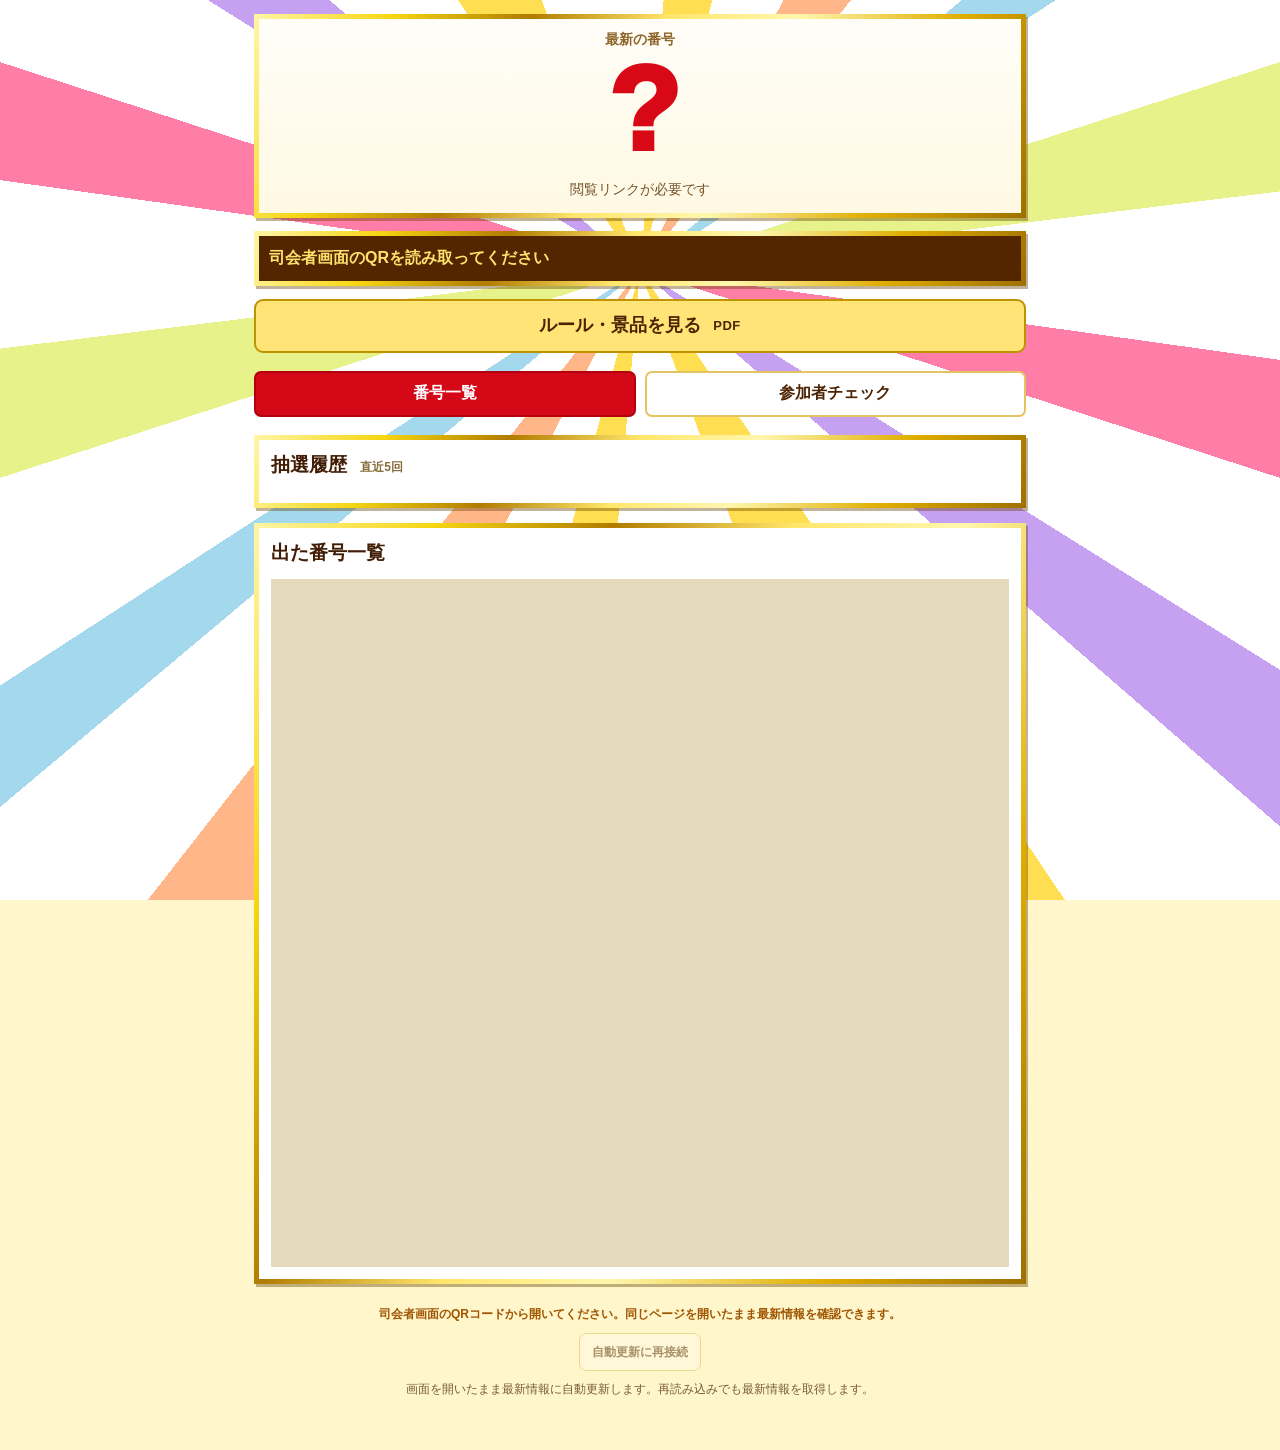
==== commit 2eb2a7e5: "Add files via upload" ====
--- a/viewer.html
+++ b/viewer.html
@@ -54,7 +54,7 @@
 @media print{.mobile-resource-link{display:none}}
 </style></head>
 <body>
-<main id="viewerApp" class="mobile-app" hidden><section class="mobile-latest gold-frame"><span>最新の番号</span><strong id="viewerBall">?</strong><p id="viewerCount">0 / 75 番号</p></section><section class="mobile-prize gold-frame"><span id="viewerNext">ビンゴ 0人</span><span id="viewerRemaining">未当選 0人</span></section><a class="mobile-resource-link" href="keihin.pdf?v=11" target="_blank" rel="noopener" aria-label="ルール・景品を見る（PDFを別タブで開きます）">ルール・景品を見る<span class="pdf-label">PDF</span></a><div class="mobile-tabs" role="group" aria-label="表示する情報"><button id="viewerNumbersTab" class="active" aria-pressed="true">番号一覧</button><button id="viewerPeopleTab" aria-pressed="false">参加者チェック</button></div><section id="viewerNumbers"><div class="mobile-history gold-frame"><h2>抽選履歴 <small>直近5回</small></h2><ol id="viewerHistory" class="recent-history"></ol></div><section class="mobile-board-frame gold-frame"><h2>出た番号一覧</h2><div id="viewerBoard" class="number-board"></div></section></section><section id="viewerPeople" class="mobile-people gold-frame" hidden><h2>参加者チェック</h2><p>司会者がチェックしたビンゴ状態と当選順です。</p><div id="viewerPeopleGrid"></div></section><div class="viewer-connection"><p id="viewerStatus" role="status"></p><p id="viewerUpdated"></p><button id="viewerReconnect">自動更新に再接続</button><p>画面を開いたまま最新情報に自動更新します。再読み込みでも最新情報を取得します。</p></div><a class="mobile-credit" href="https://otologic.jp/free/se/lottery-drawing-bingo01.html" target="_blank" rel="noopener">効果音：OtoLogic（CC BY 4.0）</a></main>
+<main id="viewerApp" class="mobile-app" hidden><section class="mobile-latest gold-frame"><span>最新の番号</span><strong id="viewerBall">?</strong><p id="viewerCount">0 / 75 番号</p></section><section class="mobile-prize gold-frame"><span id="viewerNext">ビンゴ 0人</span><span id="viewerRemaining">未当選 0人</span></section><a class="mobile-resource-link" href="keihin.pdf?v=11" target="_blank" rel="noopener" aria-label="ルール・景品を見る（PDFを別タブで開きます）">ルール・景品を見る<span class="pdf-label">PDF</span></a><div class="mobile-tabs" role="group" aria-label="表示する情報"><button id="viewerNumbersTab" class="active" aria-pressed="true">番号一覧</button><button id="viewerPeopleTab" aria-pressed="false">参加者チェック</button></div><section id="viewerNumbers"><div class="mobile-history gold-frame"><h2>抽選履歴 <small>直近5回</small></h2><ol id="viewerHistory" class="recent-history"></ol></div><section class="mobile-board-frame gold-frame"><h2>出た番号一覧</h2><div id="viewerBoard" class="number-board"></div></section></section><section id="viewerPeople" class="mobile-people gold-frame" hidden><h2>参加者チェック</h2><p>司会者がチェックしたビンゴ状態と当選順です。</p><div id="viewerPeopleGrid"></div></section><div class="viewer-connection"><p id="viewerStatus" role="status"></p><p id="viewerUpdated"></p><button id="viewerReconnect">自動更新に再接続</button><p>画面を開いたまま最新情報に自動更新します。再読み込みでも最新情報を取得します。</p></div></main>
 <script>
 !function(f){typeof module!='undefined'&&typeof exports=='object'?module.exports=f():typeof define!='undefined'&&define.amd?define(f):(typeof self!='undefined'?self:this).fflate=f()}(function(){var _e={};"use strict";var t=(typeof module!='undefined'&&typeof exports=='object'?function(_f){"use strict";var e,t=";var __w=require('worker_threads');__w.parentPort.on('message',function(m){onmessage({data:m})}),postMessage=function(m,t){__w.parentPort.postMessage(m,t)},close=process.exit;self=global";try{e=require("worker_threads").Worker}catch(e){}exports.default=e?function(r,n,o,a,s){var u=!1,i=new e(r+t,{eval:!0}).on("error",(function(e){return s(e,null)})).on("message",(function(e){return s(null,e)})).on("exit",(function(e){e&&!u&&s(Error("exited with code "+e),null)}));return i.postMessage(o,a),i.terminate=function(){return u=!0,e.prototype.terminate.call(i)},i}:function(e,t,r,n,o){setImmediate((function(){return o(Error("async operations unsupported - update to Node 12+ (or Node 10-11 with the --experimental-worker CLI flag)"),null)}));var a=function(){};return{terminate:a,postMessage:a}};return _f}:function(_f){"use strict";var e={};_f.default=function(r,t,s,a,n){var o=new Worker(e[t]||(e[t]=URL.createObjectURL(new Blob([r+';addEventListener("error",function(e){e=e.error;postMessage({$e$:[e.message,e.code,e.stack]})})'],{type:"text/javascript"}))));return o.onmessage=function(e){var r=e.data,t=r.$e$;if(t){var s=Error(t[0]);s.code=t[1],s.stack=t[2],n(s,null)}else n(null,r)},o.postMessage(s,a),o};return _f})({}),n=Uint8Array,r=Uint16Array,e=Int32Array,i=new n([0,0,0,0,0,0,0,0,1,1,1,1,2,2,2,2,3,3,3,3,4,4,4,4,5,5,5,5,0,0,0,0]),o=new n([0,0,0,0,1,1,2,2,3,3,4,4,5,5,6,6,7,7,8,8,9,9,10,10,11,11,12,12,13,13,0,0]),s=new n([16,17,18,0,8,7,9,6,10,5,11,4,12,3,13,2,14,1,15]),a=function(t,n){for(var i=new r(31),o=0;o<31;++o)i[o]=n+=1<<t[o-1];var s=new e(i[30]);for(o=1;o<30;++o)for(var a=i[o];a<i[o+1];++a)s[a]=a-i[o]<<5|o;return{b:i,r:s}},u=a(i,2),h=u.b,f=u.r;h[28]=258,f[258]=28;for(var l=a(o,0),c=l.b,p=l.r,v=new r(32768),d=0;d<32768;++d){var g=(43690&d)>>1|(21845&d)<<1;v[d]=((65280&(g=(61680&(g=(52428&g)>>2|(13107&g)<<2))>>4|(3855&g)<<4))>>8|(255&g)<<8)>>1}var y=function(t,n,e){for(var i=t.length,o=0,s=new r(n);o<i;++o)t[o]&&++s[t[o]-1];var a,u=new r(n);for(o=1;o<n;++o)u[o]=u[o-1]+s[o-1]<<1;if(e){a=new r(1<<n);var h=15-n;for(o=0;o<i;++o)if(t[o])for(var f=o<<4|t[o],l=n-t[o],c=u[t[o]-1]++<<l,p=c|(1<<l)-1;c<=p;++c)a[v[c]>>h]=f}else for(a=new r(i),o=0;o<i;++o)t[o]&&(a[o]=v[u[t[o]-1]++]>>15-t[o]);return a},m=new n(288);for(d=0;d<144;++d)m[d]=8;for(d=144;d<256;++d)m[d]=9;for(d=256;d<280;++d)m[d]=7;for(d=280;d<288;++d)m[d]=8;var b=new n(32);for(d=0;d<32;++d)b[d]=5;var w=y(m,9,0),x=y(m,9,1),z=y(b,5,0),k=y(b,5,1),M=function(t){for(var n=t[0],r=1;r<t.length;++r)t[r]>n&&(n=t[r]);return n},S=function(t,n,r){var e=n/8|0;return(t[e]|t[e+1]<<8)>>(7&n)&r},A=function(t,n){var r=n/8|0;return(t[r]|t[r+1]<<8|t[r+2]<<16)>>(7&n)},T=function(t){return(t+7)/8|0},D=function(t,r,e){return(null==r||r<0)&&(r=0),(null==e||e>t.length)&&(e=t.length),new n(t.subarray(r,e))};_e.FlateErrorCode={UnexpectedEOF:0,InvalidBlockType:1,InvalidLengthLiteral:2,InvalidDistance:3,StreamFinished:4,NoStreamHandler:5,InvalidHeader:6,NoCallback:7,InvalidUTF8:8,ExtraFieldTooLong:9,InvalidDate:10,FilenameTooLong:11,StreamFinishing:12,InvalidZipData:13,UnknownCompressionMethod:14};var C=["unexpected EOF","invalid block type","invalid length/literal","invalid distance","stream finished","no stream handler",,"no callback","invalid UTF-8 data","extra field too long","date not in range 1980-2099","filename too long","stream finishing","invalid zip data"],I=function(t,n,r){var e=Error(n||C[t]);if(e.code=t,Error.captureStackTrace&&Error.captureStackTrace(e,I),!r)throw e;return e},U=function(t,r,e,a){var u=t.length,f=a?a.length:0;if(!u||r.f&&!r.l)return e||new n(0);var l=!e,p=l||2!=r.i,v=r.i;l&&(e=new n(3*u));var d=function(t){var r=e.length;if(t>r){var i=new n(Math.max(2*r,t));i.set(e),e=i}},g=r.f||0,m=r.p||0,b=r.b||0,w=r.l,z=r.d,C=r.m,U=r.n,F=8*u;do{if(!w){g=S(t,m,1);var E=S(t,m+1,3);if(m+=3,!E){var Z=t[(J=T(m)+4)-4]|t[J-3]<<8,q=J+Z;if(q>u){v&&I(0);break}p&&d(b+Z),e.set(t.subarray(J,q),b),r.b=b+=Z,r.p=m=8*q,r.f=g;continue}if(1==E)w=x,z=k,C=9,U=5;else if(2==E){var O=S(t,m,31)+257,G=S(t,m+10,15)+4,L=O+S(t,m+5,31)+1;m+=14;for(var H=new n(L),j=new n(19),N=0;N<G;++N)j[s[N]]=S(t,m+3*N,7);m+=3*G;var P=M(j),B=(1<<P)-1,Y=y(j,P,1);for(N=0;N<L;){var J,K=Y[S(t,m,B)];if(m+=15&K,(J=K>>4)<16)H[N++]=J;else{var Q=0,R=0;for(16==J?(R=3+S(t,m,3),m+=2,Q=H[N-1]):17==J?(R=3+S(t,m,7),m+=3):18==J&&(R=11+S(t,m,127),m+=7);R--;)H[N++]=Q}}var V=H.subarray(0,O),W=H.subarray(O);C=M(V),U=M(W),w=y(V,C,1),z=y(W,U,1)}else I(1);if(m>F){v&&I(0);break}}p&&d(b+131072);for(var X=(1<<C)-1,$=(1<<U)-1,_=m;;_=m){var tt=(Q=w[A(t,m)&X])>>4;if((m+=15&Q)>F){v&&I(0);break}if(Q||I(2),tt<256)e[b++]=tt;else{if(256==tt){_=m,w=null;break}var nt=tt-254;tt>264&&(nt=S(t,m,(1<<(it=i[N=tt-257]))-1)+h[N],m+=it);var rt=z[A(t,m)&$],et=rt>>4;if(rt||I(3),m+=15&rt,W=c[et],et>3){var it=o[et];W+=A(t,m)&(1<<it)-1,m+=it}if(m>F){v&&I(0);break}p&&d(b+131072);var ot=b+nt;if(b<W){var st=f-W,at=Math.min(W,ot);for(st+b<0&&I(3);b<at;++b)e[b]=a[st+b]}for(;b<ot;++b)e[b]=e[b-W]}}r.l=w,r.p=_,r.b=b,r.f=g,w&&(g=1,r.m=C,r.d=z,r.n=U)}while(!g);return b!=e.length&&l?D(e,0,b):e.subarray(0,b)},F=function(t,n,r){var e=n/8|0;t[e]|=r<<=7&n,t[e+1]|=r>>8},E=function(t,n,r){var e=n/8|0;t[e]|=r<<=7&n,t[e+1]|=r>>8,t[e+2]|=r>>16},Z=function(t,e){for(var i=[],o=0;o<t.length;++o)t[o]&&i.push({s:o,f:t[o]});var s=i.length,a=i.slice();if(!s)return{t:N,l:0};if(1==s){var u=new n(i[0].s+1);return u[i[0].s]=1,{t:u,l:1}}i.sort((function(t,n){return t.f-n.f})),i.push({s:-1,f:25001});var h=i[0],f=i[1],l=0,c=1,p=2;for(i[0]={s:-1,f:h.f+f.f,l:h,r:f};c!=s-1;)h=i[i[l].f<i[p].f?l++:p++],f=i[l!=c&&i[l].f<i[p].f?l++:p++],i[c++]={s:-1,f:h.f+f.f,l:h,r:f};var v=a[0].s;for(o=1;o<s;++o)a[o].s>v&&(v=a[o].s);var d=new r(v+1),g=q(i[c-1],d,0);if(g>e){o=0;var y=0,m=g-e,b=1<<m;for(a.sort((function(t,n){return d[n.s]-d[t.s]||t.f-n.f}));o<s;++o){var w=a[o].s;if(!(d[w]>e))break;y+=b-(1<<g-d[w]),d[w]=e}for(y>>=m;y>0;){var x=a[o].s;d[x]<e?y-=1<<e-d[x]++-1:++o}for(;o>=0&&y;--o){var z=a[o].s;d[z]==e&&(--d[z],++y)}g=e}return{t:new n(d),l:g}},q=function(t,n,r){return-1==t.s?Math.max(q(t.l,n,r+1),q(t.r,n,r+1)):n[t.s]=r},O=function(t){for(var n=t.length;n&&!t[--n];);for(var e=new r(++n),i=0,o=t[0],s=1,a=function(t){e[i++]=t},u=1;u<=n;++u)if(t[u]==o&&u!=n)++s;else{if(!o&&s>2){for(;s>138;s-=138)a(32754);s>2&&(a(s>10?s-11<<5|28690:s-3<<5|12305),s=0)}else if(s>3){for(a(o),--s;s>6;s-=6)a(8304);s>2&&(a(s-3<<5|8208),s=0)}for(;s--;)a(o);s=1,o=t[u]}return{c:e.subarray(0,i),n:n}},G=function(t,n){for(var r=0,e=0;e<n.length;++e)r+=t[e]*n[e];return r},L=function(t,n,r){var e=r.length,i=T(n+2);t[i]=255&e,t[i+1]=e>>8,t[i+2]=255^t[i],t[i+3]=255^t[i+1];for(var o=0;o<e;++o)t[i+o+4]=r[o];return 8*(i+4+e)},H=function(t,n,e,a,u,h,f,l,c,p,v){F(n,v++,e),++u[256];for(var d=Z(u,15),g=d.t,x=d.l,k=Z(h,15),M=k.t,S=k.l,A=O(g),T=A.c,D=A.n,C=O(M),I=C.c,U=C.n,q=new r(19),H=0;H<T.length;++H)++q[31&T[H]];for(H=0;H<I.length;++H)++q[31&I[H]];for(var j=Z(q,7),N=j.t,P=j.l,B=19;B>4&&!N[s[B-1]];--B);var Y,J,K,Q,R=p+5<<3,V=G(u,m)+G(h,b)+f,W=G(u,g)+G(h,M)+f+14+3*B+G(q,N)+2*q[16]+3*q[17]+7*q[18];if(c>=0&&R<=V&&R<=W)return L(n,v,t.subarray(c,c+p));if(F(n,v,1+(W<V)),v+=2,W<V){Y=y(g,x,0),J=g,K=y(M,S,0),Q=M;var X=y(N,P,0);for(F(n,v,D-257),F(n,v+5,U-1),F(n,v+10,B-4),v+=14,H=0;H<B;++H)F(n,v+3*H,N[s[H]]);v+=3*B;for(var $=[T,I],_=0;_<2;++_){var tt=$[_];for(H=0;H<tt.length;++H)F(n,v,X[rt=31&tt[H]]),v+=N[rt],rt>15&&(F(n,v,tt[H]>>5&127),v+=tt[H]>>12)}}else Y=w,J=m,K=z,Q=b;for(H=0;H<l;++H){var nt=a[H];if(nt>255){var rt;E(n,v,Y[257+(rt=nt>>18&31)]),v+=J[rt+257],rt>7&&(F(n,v,nt>>23&31),v+=i[rt]);var et=31&nt;E(n,v,K[et]),v+=Q[et],et>3&&(E(n,v,nt>>5&8191),v+=o[et])}else E(n,v,Y[nt]),v+=J[nt]}return E(n,v,Y[256]),v+J[256]},j=new e([65540,131080,131088,131104,262176,1048704,1048832,2114560,2117632]),N=new n(0),P=function(t,s,a,u,h,l){var c=l.z||t.length,v=new n(u+c+5*(1+Math.ceil(c/7e3))+h),d=v.subarray(u,v.length-h),g=l.l,y=7&(l.r||0);if(s){y&&(d[0]=l.r>>3);for(var m=j[s-1],b=m>>13,w=8191&m,x=(1<<a)-1,z=l.p||new r(32768),k=l.h||new r(x+1),M=Math.ceil(a/3),S=2*M,A=function(n){return(t[n]^t[n+1]<<M^t[n+2]<<S)&x},C=new e(25e3),I=new r(288),U=new r(32),F=0,E=0,Z=l.i||0,q=0,O=l.w||0,G=0;Z+2<c;++Z){var N=A(Z),P=32767&Z,B=k[N];if(z[P]=B,k[N]=P,O<=Z){var Y=c-Z;if((F>7e3||q>24576)&&(Y>423||!g)){y=H(t,d,0,C,I,U,E,q,G,Z-G,y),q=F=E=0,G=Z;for(var J=0;J<286;++J)I[J]=0;for(J=0;J<30;++J)U[J]=0}var K=2,Q=0,R=w,V=P-B&32767;if(Y>2&&N==A(Z-V))for(var W=Math.min(b,Y)-1,X=Math.min(32767,Z),$=Math.min(258,Y);V<=X&&--R&&P!=B;){if(t[Z+K]==t[Z+K-V]){for(var _=0;_<$&&t[Z+_]==t[Z+_-V];++_);if(_>K){if(K=_,Q=V,_>W)break;var tt=Math.min(V,_-2),nt=0;for(J=0;J<tt;++J){var rt=Z-V+J&32767,et=rt-z[rt]&32767;et>nt&&(nt=et,B=rt)}}}V+=(P=B)-(B=z[P])&32767}if(Q){C[q++]=268435456|f[K]<<18|p[Q];var it=31&f[K],ot=31&p[Q];E+=i[it]+o[ot],++I[257+it],++U[ot],O=Z+K,++F}else C[q++]=t[Z],++I[t[Z]]}}for(Z=Math.max(Z,O);Z<c;++Z)C[q++]=t[Z],++I[t[Z]];y=H(t,d,g,C,I,U,E,q,G,Z-G,y),g||(l.r=7&y|d[y/8|0]<<3,y-=7,l.h=k,l.p=z,l.i=Z,l.w=O)}else{for(Z=l.w||0;Z<c+g;Z+=65535){var st=Z+65535;st>=c&&(d[y/8|0]=g,st=c),y=L(d,y+1,t.subarray(Z,st))}l.i=c}return D(v,0,u+T(y)+h)},B=function(){for(var t=new Int32Array(256),n=0;n<256;++n){for(var r=n,e=9;--e;)r=(1&r&&-306674912)^r>>>1;t[n]=r}return t}(),Y=function(){var t=-1;return{p:function(n){for(var r=t,e=0;e<n.length;++e)r=B[255&r^n[e]]^r>>>8;t=r},d:function(){return~t}}},J=function(){var t=1,n=0;return{p:function(r){for(var e=t,i=n,o=0|r.length,s=0;s!=o;){for(var a=Math.min(s+2655,o);s<a;++s)i+=e+=r[s];e=(65535&e)+15*(e>>16),i=(65535&i)+15*(i>>16)}t=e,n=i},d:function(){return(255&(t%=65521))<<24|(65280&t)<<8|(255&(n%=65521))<<8|n>>8}}},K=function(t,r,e,i,o){if(!o&&(o={l:1},r.dictionary)){var s=r.dictionary.subarray(-32768),a=new n(s.length+t.length);a.set(s),a.set(t,s.length),t=a,o.w=s.length}return P(t,null==r.level?6:r.level,null==r.mem?o.l?Math.ceil(1.5*Math.max(8,Math.min(13,Math.log(t.length)))):20:12+r.mem,e,i,o)},Q=function(t,n){var r={};for(var e in t)r[e]=t[e];for(var e in n)r[e]=n[e];return r},R=function(t,n,r){for(var e=t(),i=""+t,o=i.slice(i.indexOf("[")+1,i.lastIndexOf("]")).replace(/\s+/g,"").split(","),s=0;s<e.length;++s){var a=e[s],u=o[s];if("function"==typeof a){n+=";"+u+"=";var h=""+a;if(a.prototype)if(-1!=h.indexOf("[native code]")){var f=h.indexOf(" ",8)+1;n+=h.slice(f,h.indexOf("(",f))}else for(var l in n+=h,a.prototype)n+=";"+u+".prototype."+l+"="+a.prototype[l];else n+=h}else r[u]=a}return n},V=[],W=function(t){var n=[];for(var r in t)t[r].buffer&&n.push((t[r]=new t[r].constructor(t[r])).buffer);return n},X=function(n,r,e,i){if(!V[e]){for(var o="",s={},a=n.length-1,u=0;u<a;++u)o=R(n[u],o,s);V[e]={c:R(n[a],o,s),e:s}}var h=Q({},V[e].e);return(0,t.default)(V[e].c+";onmessage=function(e){for(var k in e.data)self[k]=e.data[k];onmessage="+r+"}",e,h,W(h),i)},$=function(){return[n,r,e,i,o,s,h,c,x,k,v,C,y,M,S,A,T,D,I,U,Tt,it,ot]},_=function(){return[n,r,e,i,o,s,f,p,w,m,z,b,v,j,N,y,F,E,Z,q,O,G,L,H,T,D,P,K,kt,it]},tt=function(){return[pt,gt,ct,Y,B]},nt=function(){return[vt,dt]},rt=function(){return[yt,ct,J]},et=function(){return[mt]},it=function(t){return postMessage(t,[t.buffer])},ot=function(t){return t&&{out:t.size&&new n(t.size),dictionary:t.dictionary}},st=function(t,n,r,e,i,o){var s=X(r,e,i,(function(t,n){s.terminate(),o(t,n)}));return s.postMessage([t,n],n.consume?[t.buffer]:[]),function(){s.terminate()}},at=function(t){return t.ondata=function(t,n){return postMessage([t,n],[t.buffer])},function(n){n.data.length?(t.push(n.data[0],n.data[1]),postMessage([n.data[0].length])):t.flush()}},ut=function(t,n,r,e,i,o,s){var a,u=X(t,e,i,(function(t,r){t?(u.terminate(),n.ondata.call(n,t)):Array.isArray(r)?1==r.length?(n.queuedSize-=r[0],n.ondrain&&n.ondrain(r[0])):(r[1]&&u.terminate(),n.ondata.call(n,t,r[0],r[1])):s(r)}));u.postMessage(r),n.queuedSize=0,n.push=function(t,r){n.ondata||I(5),a&&n.ondata(I(4,0,1),null,!!r),n.queuedSize+=t.length,u.postMessage([t,a=r],[t.buffer])},n.terminate=function(){u.terminate()},o&&(n.flush=function(){u.postMessage([])})},ht=function(t,n){return t[n]|t[n+1]<<8},ft=function(t,n){return(t[n]|t[n+1]<<8|t[n+2]<<16|t[n+3]<<24)>>>0},lt=function(t,n){return ft(t,n)+4294967296*ft(t,n+4)},ct=function(t,n,r){for(;r;++n)t[n]=r,r>>>=8},pt=function(t,n){var r=n.filename;if(t[0]=31,t[1]=139,t[2]=8,t[8]=n.level<2?4:9==n.level?2:0,t[9]=3,0!=n.mtime&&ct(t,4,Math.floor(new Date(n.mtime||Date.now())/1e3)),r){t[3]=8;for(var e=0;e<=r.length;++e)t[e+10]=r.charCodeAt(e)}},vt=function(t){31==t[0]&&139==t[1]&&8==t[2]||I(6,"invalid gzip data");var n=t[3],r=10;4&n&&(r+=2+(t[10]|t[11]<<8));for(var e=(n>>3&1)+(n>>4&1);e>0;e-=!t[r++]);return r+(2&n)},dt=function(t){var n=t.length;return(t[n-4]|t[n-3]<<8|t[n-2]<<16|t[n-1]<<24)>>>0},gt=function(t){return 10+(t.filename?t.filename.length+1:0)},yt=function(t,n){var r=n.level,e=0==r?0:r<6?1:9==r?3:2;if(t[0]=120,t[1]=e<<6|(n.dictionary&&32),t[1]|=31-(t[0]<<8|t[1])%31,n.dictionary){var i=J();i.p(n.dictionary),ct(t,2,i.d())}},mt=function(t,n){return(8!=(15&t[0])||t[0]>>4>7||(t[0]<<8|t[1])%31)&&I(6,"invalid zlib data"),(t[1]>>5&1)==+!n&&I(6,"invalid zlib data: "+(32&t[1]?"need":"unexpected")+" dictionary"),2+(t[1]>>3&4)};function bt(t,n){return"function"==typeof t&&(n=t,t={}),this.ondata=n,t}var wt=function(){function t(t,r){if("function"==typeof t&&(r=t,t={}),this.ondata=r,this.o=t||{},this.s={l:0,i:32768,w:32768,z:32768},this.b=new n(98304),this.o.dictionary){var e=this.o.dictionary.subarray(-32768);this.b.set(e,32768-e.length),this.s.i=32768-e.length}}return t.prototype.p=function(t,n){this.ondata(K(t,this.o,0,0,this.s),n)},t.prototype.push=function(t,r){this.ondata||I(5),this.s.l&&I(4);var e=t.length+this.s.z;if(e>this.b.length){if(e>2*this.b.length-32768){var i=new n(-32768&e);i.set(this.b.subarray(0,this.s.z)),this.b=i}var o=this.b.length-this.s.z;this.b.set(t.subarray(0,o),this.s.z),this.s.z=this.b.length,this.p(this.b,!1),this.b.set(this.b.subarray(-32768)),this.b.set(t.subarray(o),32768),this.s.z=t.length-o+32768,this.s.i=32766,this.s.w=32768}else this.b.set(t,this.s.z),this.s.z+=t.length;this.s.l=1&r,(this.s.z>this.s.w+8191||r)&&(this.p(this.b,r||!1),this.s.w=this.s.i,this.s.i-=2)},t.prototype.flush=function(){this.ondata||I(5),this.s.l&&I(4),this.p(this.b,!1),this.s.w=this.s.i,this.s.i-=2},t}();_e.Deflate=wt;var xt=function(){return function(t,n){ut([_,function(){return[at,wt]}],this,bt.call(this,t,n),(function(t){var n=new wt(t.data);onmessage=at(n)}),6,1)}}();function zt(t,n,r){return r||(r=n,n={}),"function"!=typeof r&&I(7),st(t,n,[_],(function(t){return it(kt(t.data[0],t.data[1]))}),0,r)}function kt(t,n){return K(t,n||{},0,0)}_e.AsyncDeflate=xt,_e.deflate=zt,_e.deflateSync=kt;var Mt=function(){function t(t,r){"function"==typeof t&&(r=t,t={}),this.ondata=r;var e=t&&t.dictionary&&t.dictionary.subarray(-32768);this.s={i:0,b:e?e.length:0},this.o=new n(32768),this.p=new n(0),e&&this.o.set(e)}return t.prototype.e=function(t){if(this.ondata||I(5),this.d&&I(4),this.p.length){if(t.length){var r=new n(this.p.length+t.length);r.set(this.p),r.set(t,this.p.length),this.p=r}}else this.p=t},t.prototype.c=function(t){this.s.i=+(this.d=t||!1);var n=this.s.b,r=U(this.p,this.s,this.o);this.ondata(D(r,n,this.s.b),this.d),this.o=D(r,this.s.b-32768),this.s.b=this.o.length,this.p=D(this.p,this.s.p/8|0),this.s.p&=7},t.prototype.push=function(t,n){this.e(t),this.c(n)},t}();_e.Inflate=Mt;var St=function(){return function(t,n){ut([$,function(){return[at,Mt]}],this,bt.call(this,t,n),(function(t){var n=new Mt(t.data);onmessage=at(n)}),7,0)}}();function At(t,n,r){return r||(r=n,n={}),"function"!=typeof r&&I(7),st(t,n,[$],(function(t){return it(Tt(t.data[0],ot(t.data[1])))}),1,r)}function Tt(t,n){return U(t,{i:2},n&&n.out,n&&n.dictionary)}_e.AsyncInflate=St,_e.inflate=At,_e.inflateSync=Tt;var Dt=function(){function t(t,n){this.c=Y(),this.l=0,this.v=1,wt.call(this,t,n)}return t.prototype.push=function(t,n){this.c.p(t),this.l+=t.length,wt.prototype.push.call(this,t,n)},t.prototype.p=function(t,n){var r=K(t,this.o,this.v&&gt(this.o),n&&8,this.s);this.v&&(pt(r,this.o),this.v=0),n&&(ct(r,r.length-8,this.c.d()),ct(r,r.length-4,this.l)),this.ondata(r,n)},t.prototype.flush=function(){wt.prototype.flush.call(this)},t}();_e.Gzip=Dt,_e.Compress=Dt;var Ct=function(){return function(t,n){ut([_,tt,function(){return[at,wt,Dt]}],this,bt.call(this,t,n),(function(t){var n=new Dt(t.data);onmessage=at(n)}),8,1)}}();function It(t,n,r){return r||(r=n,n={}),"function"!=typeof r&&I(7),st(t,n,[_,tt,function(){return[Ut]}],(function(t){return it(Ut(t.data[0],t.data[1]))}),2,r)}function Ut(t,n){n||(n={});var r=Y(),e=t.length;r.p(t);var i=K(t,n,gt(n),8),o=i.length;return pt(i,n),ct(i,o-8,r.d()),ct(i,o-4,e),i}_e.AsyncGzip=Ct,_e.AsyncCompress=Ct,_e.gzip=It,_e.compress=It,_e.gzipSync=Ut,_e.compressSync=Ut;var Ft=function(){function t(t,n){this.v=1,this.r=0,Mt.call(this,t,n)}return t.prototype.push=function(t,r){if(Mt.prototype.e.call(this,t),this.r+=t.length,this.v){var e=this.p.subarray(this.v-1),i=e.length>3?vt(e):4;if(i>e.length){if(!r)return}else this.v>1&&this.onmember&&this.onmember(this.r-e.length);this.p=e.subarray(i),this.v=0}Mt.prototype.c.call(this,r),!this.s.f||this.s.l||r||(this.v=T(this.s.p)+9,this.s={i:0},this.o=new n(0),this.push(new n(0),r))},t}();_e.Gunzip=Ft;var Et=function(){return function(t,n){var r=this;ut([$,nt,function(){return[at,Mt,Ft]}],this,bt.call(this,t,n),(function(t){var n=new Ft(t.data);n.onmember=function(t){return postMessage(t)},onmessage=at(n)}),9,0,(function(t){return r.onmember&&r.onmember(t)}))}}();function Zt(t,n,r){return r||(r=n,n={}),"function"!=typeof r&&I(7),st(t,n,[$,nt,function(){return[qt]}],(function(t){return it(qt(t.data[0],t.data[1]))}),3,r)}function qt(t,r){var e=vt(t);return e+8>t.length&&I(6,"invalid gzip data"),U(t.subarray(e,-8),{i:2},r&&r.out||new n(dt(t)),r&&r.dictionary)}_e.AsyncGunzip=Et,_e.gunzip=Zt,_e.gunzipSync=qt;var Ot=function(){function t(t,n){this.c=J(),this.v=1,wt.call(this,t,n)}return t.prototype.push=function(t,n){this.c.p(t),wt.prototype.push.call(this,t,n)},t.prototype.p=function(t,n){var r=K(t,this.o,this.v&&(this.o.dictionary?6:2),n&&4,this.s);this.v&&(yt(r,this.o),this.v=0),n&&ct(r,r.length-4,this.c.d()),this.ondata(r,n)},t.prototype.flush=function(){wt.prototype.flush.call(this)},t}();_e.Zlib=Ot;var Gt=function(){return function(t,n){ut([_,rt,function(){return[at,wt,Ot]}],this,bt.call(this,t,n),(function(t){var n=new Ot(t.data);onmessage=at(n)}),10,1)}}();function Lt(t,n,r){return r||(r=n,n={}),"function"!=typeof r&&I(7),st(t,n,[_,rt,function(){return[Ht]}],(function(t){return it(Ht(t.data[0],t.data[1]))}),4,r)}function Ht(t,n){n||(n={});var r=J();r.p(t);var e=K(t,n,n.dictionary?6:2,4);return yt(e,n),ct(e,e.length-4,r.d()),e}_e.AsyncZlib=Gt,_e.zlib=Lt,_e.zlibSync=Ht;var jt=function(){function t(t,n){Mt.call(this,t,n),this.v=t&&t.dictionary?2:1}return t.prototype.push=function(t,n){if(Mt.prototype.e.call(this,t),this.v){if(this.p.length<6&&!n)return;this.p=this.p.subarray(mt(this.p,this.v-1)),this.v=0}n&&(this.p.length<4&&I(6,"invalid zlib data"),this.p=this.p.subarray(0,-4)),Mt.prototype.c.call(this,n)},t}();_e.Unzlib=jt;var Nt=function(){return function(t,n){ut([$,et,function(){return[at,Mt,jt]}],this,bt.call(this,t,n),(function(t){var n=new jt(t.data);onmessage=at(n)}),11,0)}}();function Pt(t,n,r){return r||(r=n,n={}),"function"!=typeof r&&I(7),st(t,n,[$,et,function(){return[Bt]}],(function(t){return it(Bt(t.data[0],ot(t.data[1])))}),5,r)}function Bt(t,n){return U(t.subarray(mt(t,n&&n.dictionary),-4),{i:2},n&&n.out,n&&n.dictionary)}_e.AsyncUnzlib=Nt,_e.unzlib=Pt,_e.unzlibSync=Bt;var Yt=function(){function t(t,n){this.o=bt.call(this,t,n)||{},this.G=Ft,this.I=Mt,this.Z=jt}return t.prototype.i=function(){var t=this;this.s.ondata=function(n,r){t.ondata(n,r)}},t.prototype.push=function(t,r){if(this.ondata||I(5),this.s)this.s.push(t,r);else{if(this.p&&this.p.length){var e=new n(this.p.length+t.length);e.set(this.p),e.set(t,this.p.length)}else this.p=t;this.p.length>2&&(this.s=31==this.p[0]&&139==this.p[1]&&8==this.p[2]?new this.G(this.o):8!=(15&this.p[0])||this.p[0]>>4>7||(this.p[0]<<8|this.p[1])%31?new this.I(this.o):new this.Z(this.o),this.i(),this.s.push(this.p,r),this.p=null)}},t}();_e.Decompress=Yt;var Jt=function(){function t(t,n){Yt.call(this,t,n),this.queuedSize=0,this.G=Et,this.I=St,this.Z=Nt}return t.prototype.i=function(){var t=this;this.s.ondata=function(n,r,e){t.ondata(n,r,e)},this.s.ondrain=function(n){t.queuedSize-=n,t.ondrain&&t.ondrain(n)}},t.prototype.push=function(t,n){this.queuedSize+=t.length,Yt.prototype.push.call(this,t,n)},t}();function Kt(t,n,r){return r||(r=n,n={}),"function"!=typeof r&&I(7),31==t[0]&&139==t[1]&&8==t[2]?Zt(t,n,r):8!=(15&t[0])||t[0]>>4>7||(t[0]<<8|t[1])%31?At(t,n,r):Pt(t,n,r)}function Qt(t,n){return 31==t[0]&&139==t[1]&&8==t[2]?qt(t,n):8!=(15&t[0])||t[0]>>4>7||(t[0]<<8|t[1])%31?Tt(t,n):Bt(t,n)}_e.AsyncDecompress=Jt,_e.decompress=Kt,_e.decompressSync=Qt;var Rt=function(t,r,e,i){for(var o in t){var s=t[o],a=r+o,u=i;Array.isArray(s)&&(u=Q(i,s[1]),s=s[0]),s instanceof n?e[a]=[s,u]:(e[a+="/"]=[new n(0),u],Rt(s,a,e,i))}},Vt="undefined"!=typeof TextEncoder&&new TextEncoder,Wt="undefined"!=typeof TextDecoder&&new TextDecoder,Xt=0;try{Wt.decode(N,{stream:!0}),Xt=1}catch(t){}var $t=function(t){for(var n="",r=0;;){var e=t[r++],i=(e>127)+(e>223)+(e>239);if(r+i>t.length)return{s:n,r:D(t,r-1)};i?3==i?(e=((15&e)<<18|(63&t[r++])<<12|(63&t[r++])<<6|63&t[r++])-65536,n+=String.fromCharCode(55296|e>>10,56320|1023&e)):n+=String.fromCharCode(1&i?(31&e)<<6|63&t[r++]:(15&e)<<12|(63&t[r++])<<6|63&t[r++]):n+=String.fromCharCode(e)}},_t=function(){function t(t){this.ondata=t,Xt?this.t=new TextDecoder:this.p=N}return t.prototype.push=function(t,r){if(this.ondata||I(5),r=!!r,this.t)return this.ondata(this.t.decode(t,{stream:!0}),r),void(r&&(this.t.decode().length&&I(8),this.t=null));this.p||I(4);var e=new n(this.p.length+t.length);e.set(this.p),e.set(t,this.p.length);var i=$t(e),o=i.s,s=i.r;r?(s.length&&I(8),this.p=null):this.p=s,this.ondata(o,r)},t}();_e.DecodeUTF8=_t;var tn=function(){function t(t){this.ondata=t}return t.prototype.push=function(t,n){this.ondata||I(5),this.d&&I(4),this.ondata(nn(t),this.d=n||!1)},t}();function nn(t,r){if(r){for(var e=new n(t.length),i=0;i<t.length;++i)e[i]=t.charCodeAt(i);return e}if(Vt)return Vt.encode(t);var o=t.length,s=new n(t.length+(t.length>>1)),a=0,u=function(t){s[a++]=t};for(i=0;i<o;++i){if(a+5>s.length){var h=new n(a+8+(o-i<<1));h.set(s),s=h}var f=t.charCodeAt(i);f<128||r?u(f):f<2048?(u(192|f>>6),u(128|63&f)):f>55295&&f<57344?(u(240|(f=65536+(1047552&f)|1023&t.charCodeAt(++i))>>18),u(128|f>>12&63),u(128|f>>6&63),u(128|63&f)):(u(224|f>>12),u(128|f>>6&63),u(128|63&f))}return D(s,0,a)}function rn(t,n){if(n){for(var r="",e=0;e<t.length;e+=16384)r+=String.fromCharCode.apply(null,t.subarray(e,e+16384));return r}if(Wt)return Wt.decode(t);var i=$t(t),o=i.s;return(r=i.r).length&&I(8),o}_e.EncodeUTF8=tn,_e.strToU8=nn,_e.strFromU8=rn;var en=function(t){return 1==t?3:t<6?2:9==t?1:0},on=function(t,n){return n+30+ht(t,n+26)+ht(t,n+28)},sn=function(t,n,r){var e=ht(t,n+28),i=rn(t.subarray(n+46,n+46+e),!(2048&ht(t,n+8))),o=n+46+e,s=ft(t,n+20),a=r&&4294967295==s?an(t,o):[s,ft(t,n+24),ft(t,n+42)],u=a[0],h=a[1],f=a[2];return[ht(t,n+10),u,h,i,o+ht(t,n+30)+ht(t,n+32),f]},an=function(t,n){for(;1!=ht(t,n);n+=4+ht(t,n+2));return[lt(t,n+12),lt(t,n+4),lt(t,n+20)]},un=function(t){var n=0;if(t)for(var r in t){var e=t[r].length;e>65535&&I(9),n+=e+4}return n},hn=function(t,n,r,e,i,o,s,a){var u=e.length,h=r.extra,f=a&&a.length,l=un(h);ct(t,n,null!=s?33639248:67324752),n+=4,null!=s&&(t[n++]=20,t[n++]=r.os),t[n]=20,n+=2,t[n++]=r.flag<<1|(o<0&&8),t[n++]=i&&8,t[n++]=255&r.compression,t[n++]=r.compression>>8;var c=new Date(null==r.mtime?Date.now():r.mtime),p=c.getFullYear()-1980;if((p<0||p>119)&&I(10),ct(t,n,p<<25|c.getMonth()+1<<21|c.getDate()<<16|c.getHours()<<11|c.getMinutes()<<5|c.getSeconds()>>1),n+=4,-1!=o&&(ct(t,n,r.crc),ct(t,n+4,o<0?-o-2:o),ct(t,n+8,r.size)),ct(t,n+12,u),ct(t,n+14,l),n+=16,null!=s&&(ct(t,n,f),ct(t,n+6,r.attrs),ct(t,n+10,s),n+=14),t.set(e,n),n+=u,l)for(var v in h){var d=h[v],g=d.length;ct(t,n,+v),ct(t,n+2,g),t.set(d,n+4),n+=4+g}return f&&(t.set(a,n),n+=f),n},fn=function(t,n,r,e,i){ct(t,n,101010256),ct(t,n+8,r),ct(t,n+10,r),ct(t,n+12,e),ct(t,n+16,i)},ln=function(){function t(t){this.filename=t,this.c=Y(),this.size=0,this.compression=0}return t.prototype.process=function(t,n){this.ondata(null,t,n)},t.prototype.push=function(t,n){this.ondata||I(5),this.c.p(t),this.size+=t.length,n&&(this.crc=this.c.d()),this.process(t,n||!1)},t}();_e.ZipPassThrough=ln;var cn=function(){function t(t,n){var r=this;n||(n={}),ln.call(this,t),this.d=new wt(n,(function(t,n){r.ondata(null,t,n)})),this.compression=8,this.flag=en(n.level)}return t.prototype.process=function(t,n){try{this.d.push(t,n)}catch(t){this.ondata(t,null,n)}},t.prototype.push=function(t,n){ln.prototype.push.call(this,t,n)},t}();_e.ZipDeflate=cn;var pn=function(){function t(t,n){var r=this;n||(n={}),ln.call(this,t),this.d=new xt(n,(function(t,n,e){r.ondata(t,n,e)})),this.compression=8,this.flag=en(n.level),this.terminate=this.d.terminate}return t.prototype.process=function(t,n){this.d.push(t,n)},t.prototype.push=function(t,n){ln.prototype.push.call(this,t,n)},t}();_e.AsyncZipDeflate=pn;var vn=function(){function t(t){this.ondata=t,this.u=[],this.d=1}return t.prototype.add=function(t){var r=this;if(this.ondata||I(5),2&this.d)this.ondata(I(4+8*(1&this.d),0,1),null,!1);else{var e=nn(t.filename),i=e.length,o=t.comment,s=o&&nn(o),a=i!=t.filename.length||s&&o.length!=s.length,u=i+un(t.extra)+30;i>65535&&this.ondata(I(11,0,1),null,!1);var h=new n(u);hn(h,0,t,e,a,-1);var f=[h],l=function(){for(var t=0,n=f;t<n.length;t++)r.ondata(null,n[t],!1);f=[]},c=this.d;this.d=0;var p=this.u.length,v=Q(t,{f:e,u:a,o:s,t:function(){t.terminate&&t.terminate()},r:function(){if(l(),c){var t=r.u[p+1];t?t.r():r.d=1}c=1}}),d=0;t.ondata=function(e,i,o){if(e)r.ondata(e,i,o),r.terminate();else if(d+=i.length,f.push(i),o){var s=new n(16);ct(s,0,134695760),ct(s,4,t.crc),ct(s,8,d),ct(s,12,t.size),f.push(s),v.c=d,v.b=u+d+16,v.crc=t.crc,v.size=t.size,c&&v.r(),c=1}else c&&l()},this.u.push(v)}},t.prototype.end=function(){var t=this;2&this.d?this.ondata(I(4+8*(1&this.d),0,1),null,!0):(this.d?this.e():this.u.push({r:function(){1&t.d&&(t.u.splice(-1,1),t.e())},t:function(){}}),this.d=3)},t.prototype.e=function(){for(var t=0,r=0,e=0,i=0,o=this.u;i<o.length;i++)e+=46+(h=o[i]).f.length+un(h.extra)+(h.o?h.o.length:0);for(var s=new n(e+22),a=0,u=this.u;a<u.length;a++){var h;hn(s,t,h=u[a],h.f,h.u,-h.c-2,r,h.o),t+=46+h.f.length+un(h.extra)+(h.o?h.o.length:0),r+=h.b}fn(s,t,this.u.length,e,r),this.ondata(null,s,!0),this.d=2},t.prototype.terminate=function(){for(var t=0,n=this.u;t<n.length;t++)n[t].t();this.d=2},t}();function dn(t,r,e){e||(e=r,r={}),"function"!=typeof e&&I(7);var i={};Rt(t,"",i,r);var o=Object.keys(i),s=o.length,a=0,u=0,h=s,f=Array(s),l=[],c=function(){for(var t=0;t<l.length;++t)l[t]()},p=function(t,n){xn((function(){e(t,n)}))};xn((function(){p=e}));var v=function(){var t=new n(u+22),r=a,e=u-a;u=0;for(var i=0;i<h;++i){var o=f[i];try{var s=o.c.length;hn(t,u,o,o.f,o.u,s);var l=30+o.f.length+un(o.extra),c=u+l;t.set(o.c,c),hn(t,a,o,o.f,o.u,s,u,o.m),a+=16+l+(o.m?o.m.length:0),u=c+s}catch(t){return p(t,null)}}fn(t,a,f.length,e,r),p(null,t)};s||v();for(var d=function(t){var n=o[t],r=i[n],e=r[0],h=r[1],d=Y(),g=e.length;d.p(e);var y=nn(n),m=y.length,b=h.comment,w=b&&nn(b),x=w&&w.length,z=un(h.extra),k=0==h.level?0:8,M=function(r,e){if(r)c(),p(r,null);else{var i=e.length;f[t]=Q(h,{size:g,crc:d.d(),c:e,f:y,m:w,u:m!=n.length||w&&b.length!=x,compression:k}),a+=30+m+z+i,u+=76+2*(m+z)+(x||0)+i,--s||v()}};if(m>65535&&M(I(11,0,1),null),k)if(g<16e4)try{M(null,kt(e,h))}catch(t){M(t,null)}else l.push(zt(e,h,M));else M(null,e)},g=0;g<h;++g)d(g);return c}function gn(t,r){r||(r={});var e={},i=[];Rt(t,"",e,r);var o=0,s=0;for(var a in e){var u=e[a],h=u[0],f=u[1],l=0==f.level?0:8,c=(M=nn(a)).length,p=f.comment,v=p&&nn(p),d=v&&v.length,g=un(f.extra);c>65535&&I(11);var y=l?kt(h,f):h,m=y.length,b=Y();b.p(h),i.push(Q(f,{size:h.length,crc:b.d(),c:y,f:M,m:v,u:c!=a.length||v&&p.length!=d,o:o,compression:l})),o+=30+c+g+m,s+=76+2*(c+g)+(d||0)+m}for(var w=new n(s+22),x=o,z=s-o,k=0;k<i.length;++k){var M;hn(w,(M=i[k]).o,M,M.f,M.u,M.c.length);var S=30+M.f.length+un(M.extra);w.set(M.c,M.o+S),hn(w,o,M,M.f,M.u,M.c.length,M.o,M.m),o+=16+S+(M.m?M.m.length:0)}return fn(w,o,i.length,z,x),w}_e.Zip=vn,_e.zip=dn,_e.zipSync=gn;var yn=function(){function t(){}return t.prototype.push=function(t,n){this.ondata(null,t,n)},t.compression=0,t}();_e.UnzipPassThrough=yn;var mn=function(){function t(){var t=this;this.i=new Mt((function(n,r){t.ondata(null,n,r)}))}return t.prototype.push=function(t,n){try{this.i.push(t,n)}catch(t){this.ondata(t,null,n)}},t.compression=8,t}();_e.UnzipInflate=mn;var bn=function(){function t(t,n){var r=this;n<32e4?this.i=new Mt((function(t,n){r.ondata(null,t,n)})):(this.i=new St((function(t,n,e){r.ondata(t,n,e)})),this.terminate=this.i.terminate)}return t.prototype.push=function(t,n){this.i.terminate&&(t=D(t,0)),this.i.push(t,n)},t.compression=8,t}();_e.AsyncUnzipInflate=bn;var wn=function(){function t(t){this.onfile=t,this.k=[],this.o={0:yn},this.p=N}return t.prototype.push=function(t,r){var e=this;if(this.onfile||I(5),this.p||I(4),this.c>0){var i=Math.min(this.c,t.length),o=t.subarray(0,i);if(this.c-=i,this.d?this.d.push(o,!this.c):this.k[0].push(o),(t=t.subarray(i)).length)return this.push(t,r)}else{var s=0,a=0,u=void 0,h=void 0;this.p.length?t.length?((h=new n(this.p.length+t.length)).set(this.p),h.set(t,this.p.length)):h=this.p:h=t;for(var f=h.length,l=this.c,c=l&&this.d,p=function(){var t,n=ft(h,a);if(67324752==n){s=1,u=a,v.d=null,v.c=0;var r=ht(h,a+6),i=ht(h,a+8),o=2048&r,c=8&r,p=ht(h,a+26),d=ht(h,a+28);if(f>a+30+p+d){var g=[];v.k.unshift(g),s=2;var y,m=ft(h,a+18),b=ft(h,a+22),w=rn(h.subarray(a+30,a+=30+p),!o);4294967295==m?(t=c?[-2]:an(h,a),m=t[0],b=t[1]):c&&(m=-1),a+=d,v.c=m;var x={name:w,compression:i,start:function(){if(x.ondata||I(5),m){var t=e.o[i];t||x.ondata(I(14,"unknown compression type "+i,1),null,!1),(y=m<0?new t(w):new t(w,m,b)).ondata=function(t,n,r){x.ondata(t,n,r)};for(var n=0,r=g;n<r.length;n++)y.push(r[n],!1);e.k[0]==g&&e.c?e.d=y:y.push(N,!0)}else x.ondata(null,N,!0)},terminate:function(){y&&y.terminate&&y.terminate()}};m>=0&&(x.size=m,x.originalSize=b),v.onfile(x)}return"break"}if(l){if(134695760==n)return u=a+=12+(-2==l&&8),s=3,v.c=0,"break";if(33639248==n)return u=a-=4,s=3,v.c=0,"break"}},v=this;a<f-4&&"break"!==p();++a);if(this.p=N,l<0){var d=h.subarray(0,s?u-12-(-2==l&&8)-(134695760==ft(h,u-16)&&4):a);c?c.push(d,!!s):this.k[+(2==s)].push(d)}if(2&s)return this.push(h.subarray(a),r);this.p=h.subarray(a)}r&&(this.c&&I(13),this.p=null)},t.prototype.register=function(t){this.o[t.compression]=t},t}();_e.Unzip=wn;var xn="function"==typeof queueMicrotask?queueMicrotask:"function"==typeof setTimeout?setTimeout:function(t){t()};function zn(t,r,e){e||(e=r,r={}),"function"!=typeof e&&I(7);var i=[],o=function(){for(var t=0;t<i.length;++t)i[t]()},s={},a=function(t,n){xn((function(){e(t,n)}))};xn((function(){a=e}));for(var u=t.length-22;101010256!=ft(t,u);--u)if(!u||t.length-u>65558)return a(I(13,0,1),null),o;var h=ht(t,u+8);if(h){var f=h,l=ft(t,u+16),c=4294967295==l||65535==f;if(c){var p=ft(t,u-12);(c=101075792==ft(t,p))&&(f=h=ft(t,p+32),l=ft(t,p+48))}for(var v=r&&r.filter,d=function(r){var e=sn(t,l,c),u=e[0],f=e[1],p=e[2],d=e[3],g=e[4],y=on(t,e[5]);l=g;var m=function(t,n){t?(o(),a(t,null)):(n&&(s[d]=n),--h||a(null,s))};if(!v||v({name:d,size:f,originalSize:p,compression:u}))if(u)if(8==u){var b=t.subarray(y,y+f);if(p<524288||f>.8*p)try{m(null,Tt(b,{out:new n(p)}))}catch(t){m(t,null)}else i.push(At(b,{size:p},m))}else m(I(14,"unknown compression type "+u,1),null);else m(null,D(t,y,y+f));else m(null,null)},g=0;g<f;++g)d()}else a(null,{});return o}function kn(t,r){for(var e={},i=t.length-22;101010256!=ft(t,i);--i)(!i||t.length-i>65558)&&I(13);var o=ht(t,i+8);if(!o)return{};var s=ft(t,i+16),a=4294967295==s||65535==o;if(a){var u=ft(t,i-12);(a=101075792==ft(t,u))&&(o=ft(t,u+32),s=ft(t,u+48))}for(var h=r&&r.filter,f=0;f<o;++f){var l=sn(t,s,a),c=l[0],p=l[1],v=l[2],d=l[3],g=l[4],y=on(t,l[5]);s=g,h&&!h({name:d,size:p,originalSize:v,compression:c})||(c?8==c?e[d]=Tt(t.subarray(y,y+p),{out:new n(v)}):I(14,"unknown compression type "+c):e[d]=D(t,y,y+p))}return e}_e.unzip=zn,_e.unzipSync=kn;return _e});
 </script>
